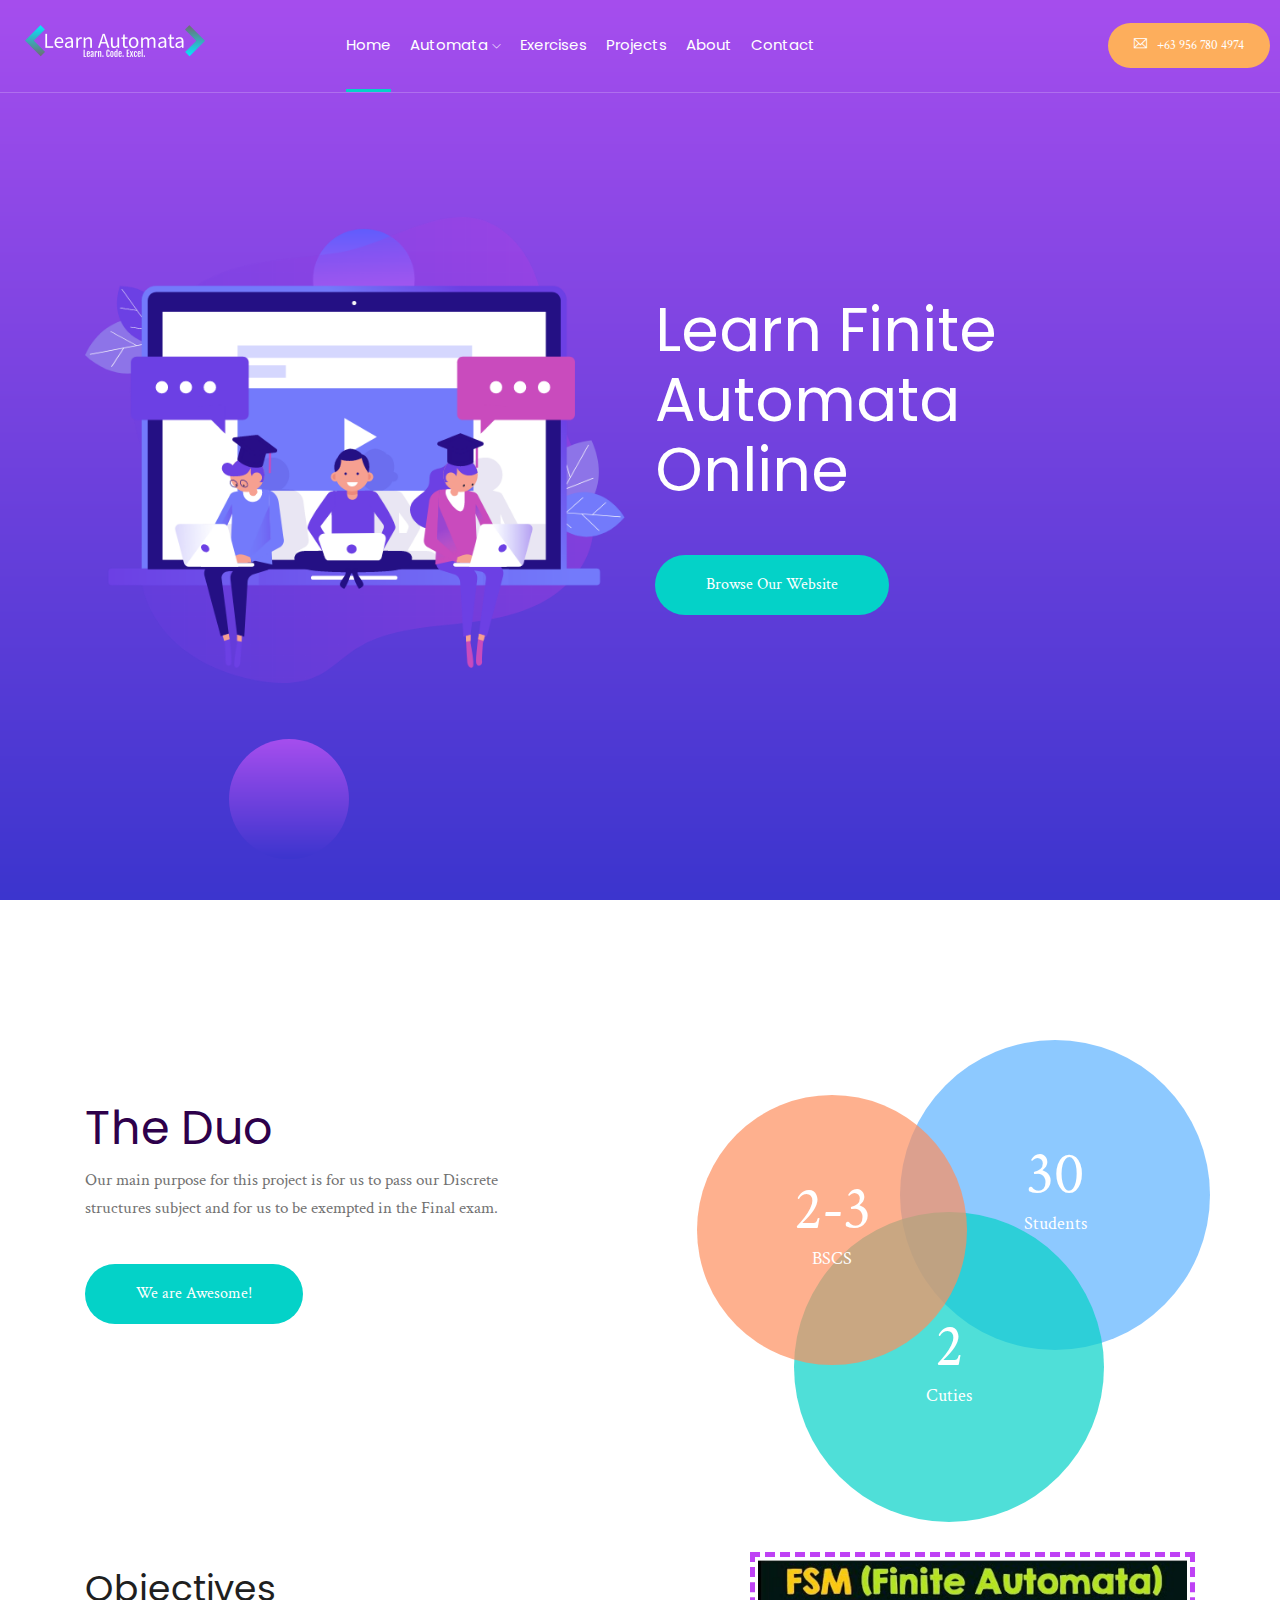
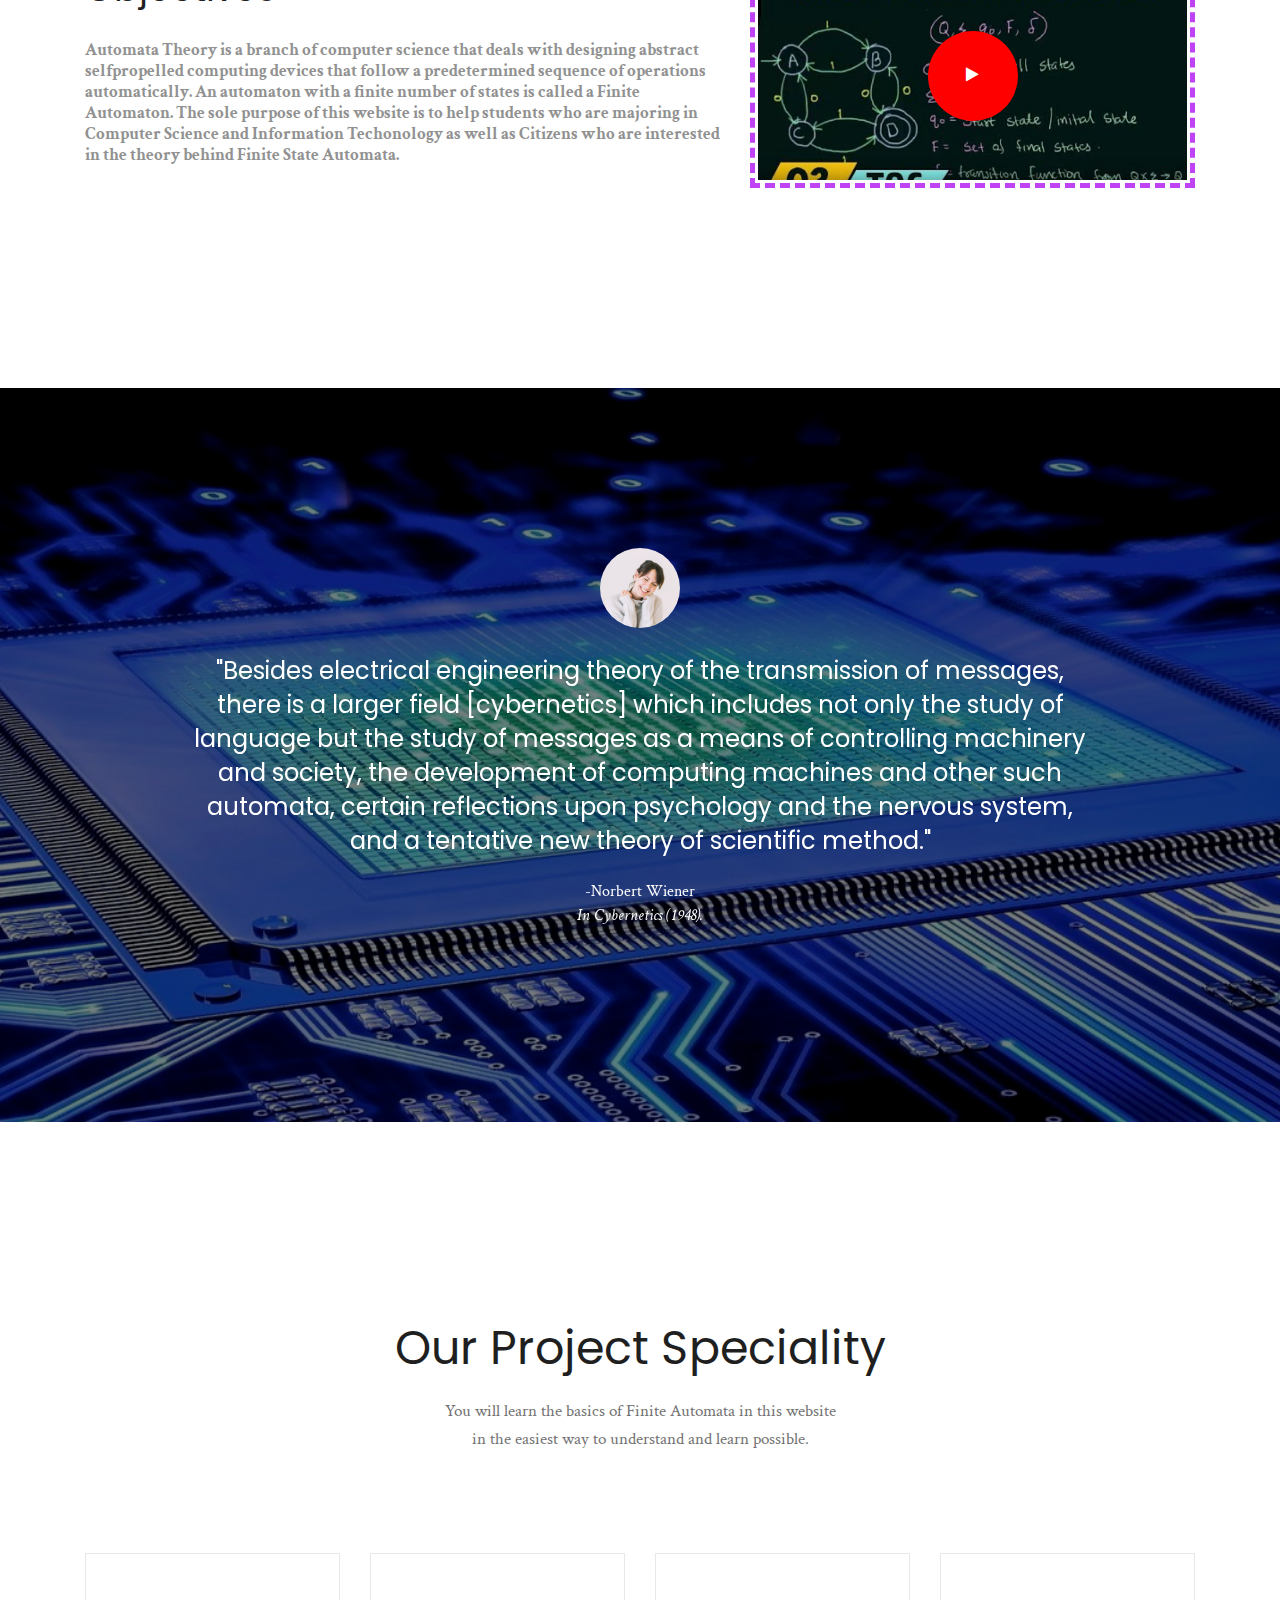
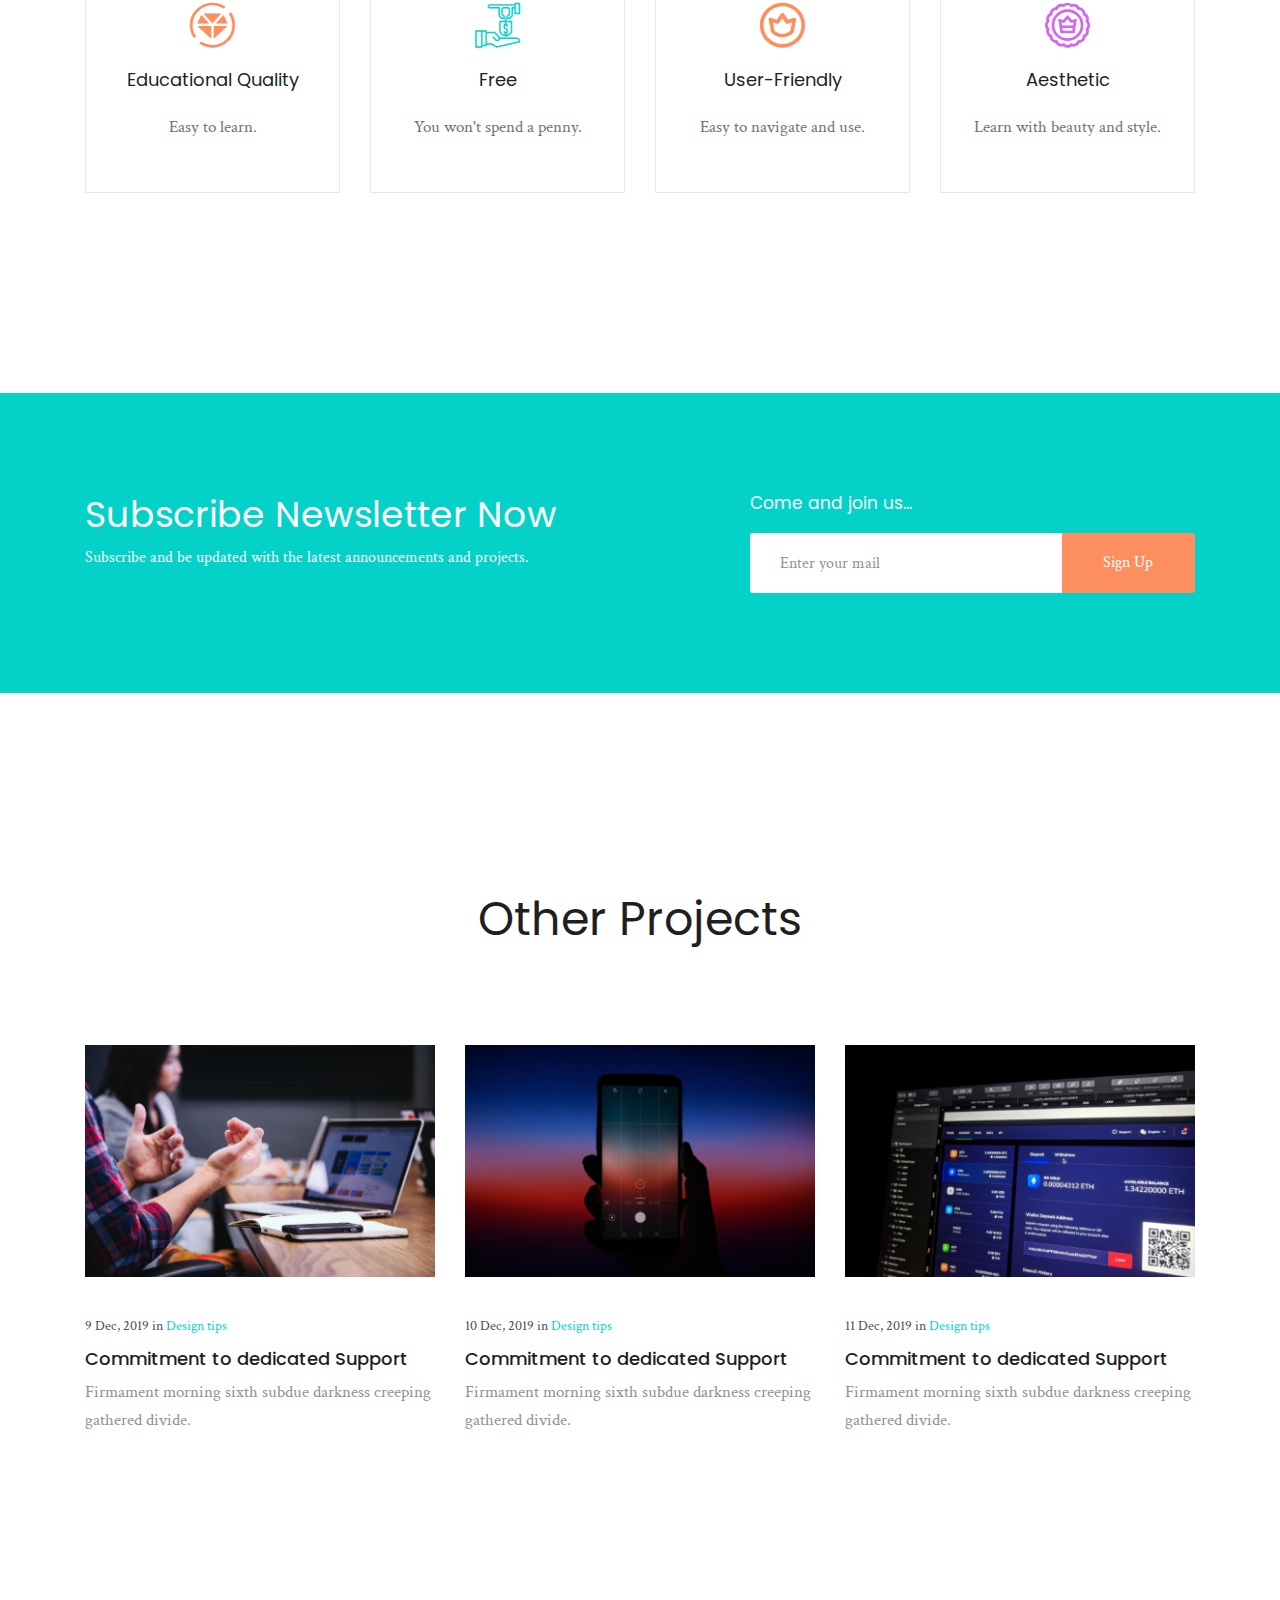
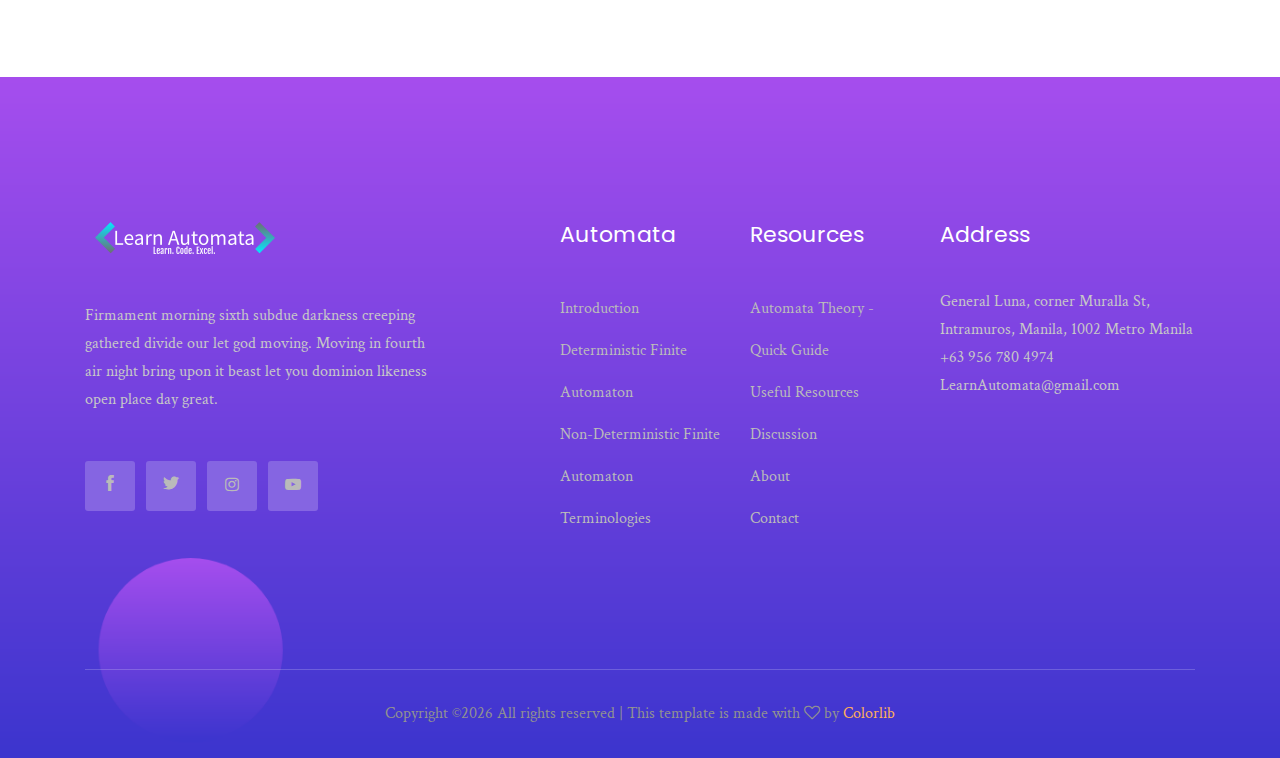
==== index.html @ 16df623a "UPDA" ====
<!doctype html>
<html class="no-js" lang="zxx">

<head>
    <meta charset="utf-8">
    <meta http-equiv="x-ua-compatible" content="ie=edge">
    <title>Learn Automata</title>
    <meta name="description" content="">
    <meta name="viewport" content="width=device-width, initial-scale=1">

    <!-- <link rel="manifest" href="site.webmanifest"> -->
    <link rel="shortcut icon" type="image/x-icon" href="img/favicon.png">
    <!-- Place favicon.ico in the root directory -->

    <!-- CSS here -->
    <link rel="stylesheet" href="css/bootstrap.min.css">
    <link rel="stylesheet" href="css/owl.carousel.min.css">
    <link rel="stylesheet" href="css/magnific-popup.css">
    <link rel="stylesheet" href="css/font-awesome.min.css">
    <link rel="stylesheet" href="css/themify-icons.css">
    <link rel="stylesheet" href="css/nice-select.css">
    <link rel="stylesheet" href="css/flaticon.css">
    <link rel="stylesheet" href="css/gijgo.css">
    <link rel="stylesheet" href="css/animate.css">
    <link rel="stylesheet" href="css/slicknav.css">
    <link rel="stylesheet" href="css/style.css">
    <!-- <link rel="stylesheet" href="css/responsive.css"> -->
</head>

<body>
    <!--[if lte IE 9]>
            <p class="browserupgrade">You are using an <strong>outdated</strong> browser. Please <a href="https://browsehappy.com/">upgrade your browser</a> to improve your experience and security.</p>
        <![endif]-->

    <!-- header-start -->
    <header>
        <div class="header-area ">
            <div id="sticky-header" class="main-header-area">
                <div class="container-fluid p-0">
                    <div class="row align-items-center no-gutters">
                        <div class="col-xl-2 col-lg-2">
                            <div class="logo-img">
                                <a href="index.html">
                                    <img src="img/logo.png" alt="">
                                </a>
                            </div>
                        </div>
                        <div class="col-xl-7 col-lg-7">
                            <div class="main-menu  d-none d-lg-block">
                                <nav>
                                    <ul id="navigation">
                                        <li><a class="active" href="index.html">home</a></li>
                                        <li><a href="#">Automata <i class="ti-angle-down"></i></a>
                                            <ul class="submenu">
                                                <li><a href="introduction.html">Introduction</a></li>
                                                <li><a href="deterministic.html">Deterministic Finite Automaton</a></li>
												<li><a href="non-deterministic.html">Non-Deterministic Finite Automaton</a></li>
												<li><a href="terminologies.html">Terminologies</a></li>
                                            </ul>
                                        </li>
					                       <li><a href="Courses.html">Exercises</a></li>
                                           <li><a href="blog.html">Projects</a></li>
					                       <li><a href="about.html">About</a></li>
                                        <li><a href="contact.html">Contact</a></li>
                                    </ul>
                                </nav>
                            </div>
                        </div>
                        <div class="col-xl-3 col-lg-3 d-none d-lg-block">
                            <div class="log_chat_area d-flex align-items-center">
                                <div class="live_chat_btn">
                                    <a class="boxed_btn_orange" href=""> <!-- insert link???--->
                                        <i class="ti-email"></i>
                                        <span>+63 956 780 4974</span>
                                    </a>
                                </div>
                            </div>
                        </div>
                        <div class="col-12">
                            <div class="mobile_menu d-  d-lg-none"></div>
                        </div>  
                    </div>
                </div>
            </div>
        </div>
    </header>
    <!-- header-end -->

    <!-- slider_area_start -->
    <div class="slider_area ">
        <div class="single_slider d-flex align-items-center justify-content-center slider_bg_1">
            <div class="container">
                <div class="row align-items-center justify-content-center">
                    <div class="col-xl-6 col-md-6">
                        <div class="illastrator_png">
                            <img src="img/banner/edu_ilastration.png" alt="">
                        </div>
                    </div>
                    <div class="col-xl-6 col-md-6">
                        <div class="slider_info">
                            <h3>Learn Finite Automata<br>Online</h3>
                            <a href="introduction.html" class="boxed_btn">Browse Our Website</a>
                        </div>
                    </div>
                </div>
            </div>
        </div>
    </div>
    <!-- slider_area_end -->

    <!-- about_area_start -->
    <div class="about_area">
        <div class="container">
            <div class="row">
                <div class="col-xl-5 col-lg-6">
                    <div class="single_about_info">
                        <h3>The Duo</h3>
                        <p>Our main purpose for this project is for us to pass our Discrete 
							structures subject and for us to be exempted in the Final exam.</p>
                        <a href="#" class="boxed_btn">We are Awesome!</a>
                    </div>
                </div>
                <div class="col-xl-6 offset-xl-1 col-lg-6">
                    <div class="about_tutorials">
                        <div class="courses">
                            <div class="inner_courses">
                                <div class="text_info">
                                    <span>2-3</span>
                                    <p> BSCS</p>
                                </div>
                            </div>
                        </div>
                        <div class="courses-blue">
                            <div class="inner_courses">
                                <div class="text_info">
                                    <span>30</span>
                                    <p>Students</p>
                                </div>

                            </div>
                        </div>
                        <div class="courses-sky">
                            <div class="inner_courses">
                                <div class="text_info">
                                    <span>2</span>
                                    <p>Cuties</p>
                                </div>

                            </div>
                        </div>
                    </div>
                </div>
            </div>
        </div>
    </div>
    <!-- about_area_end -->

    <div class="courses_details_info">
        <div class="container">
            <div class="row">
                <div class="col-xl-7 col-lg-7">
                    <div class="single_courses">
                        <h3 style="margin-top: -20%">Objectives</h3>
                        <p>Automata Theory is a branch of computer science that deals with designing abstract selfpropelled computing devices that follow a predetermined sequence of operations automatically. An automaton with a finite number of states is called a Finite Automaton. The sole purpose of this website is to help students who are majoring in Computer Science and Information Techonology as well as Citizens who are interested in the theory behind Finite State Automata. </p>
                    </div>
                   
                </div>
                <div class="col-xl-5 col-lg-5">
			<br><br><br><br><br><br><br><br><br><br><br><br><br><br><br><br><br>
                    <div class="courses_sidebar">
                        <div class="video_thumb">
                            <img src="img/latest_blog/web1.PNG" alt="">
                            <a class="popup-video" href="https://www.youtube.com/watch?v=Qa6csfkK7_I">
                                <i class="fa fa-play"></i>
                            </a>
                        </div>
                    </div>
                </div>
            </div>
        </div>
    </div>


    <!-- testimonial_area_start -->
    <div class="testimonial_area testimonial_bg_1 overlay">
        <div class="testmonial_active owl-carousel">
            <div class="single_testmoial">
                <div class="container">
                    <div class="row">
                        <div class="col-xl-12">
                            <div class="testmonial_text text-center">
                                <div class="author_img">
                                    <img src="img/testmonial/author_img.png" alt="">
                                </div>
                                <p>
                                    "Besides electrical engineering theory of the transmission of messages,<br>
                                     there is a larger field [cybernetics] which includes not only the study of<br>
                                     language but the study of messages as a means of controlling machinery<br>
                                     and society, the development of computing machines and other such<br>
                                     automata, certain reflections upon psychology and the nervous system,<br>
                                     and a tentative new theory of scientific method."
                                </p>
                                <span> -Norbert Wiener<br>
                                    <i>In Cybernetics (1948).</i></span>
                            </div>
                        </div>
                    </div>
                </div>
            </div>
            <div class="single_testmoial">
                <div class="container">
                    <div class="row">
                        <div class="col-xl-12">
                            <div class="testmonial_text text-center">
                                <div class="author_img">
                                    <img src="img/testmonial/author_img.png" alt="">
                                </div>
                                <p>
                                    "Charles Babbage proposed to make an automaton chess-player which <br>
                                    should register mechanically the number of games lost and gained in<br>
                                     consequence of every sort of move. Thus, the longer the automaton<br>
                                    went on playing game, the more experienced it would become by the<br>
                                    accumulation of experimental results. Such a machine precisely<br>
                                    represents the acquirement of experience by our nervous organization."
                                </p>
                                <span> -William Stanley Jevons<br>
                                     <i>In ‘Experimental Legislation’, Popular Science (Apr 1880)</i></span>
                            </div>
                        </div>
                    </div>
                </div>
            </div>
			<div class="single_testmoial">
                <div class="container">
                    <div class="row">
                        <div class="col-xl-12">
                            <div class="testmonial_text text-center">
                                <div class="author_img">
                                    <img src="img/testmonial/author_img.png" alt="">
                                </div>
                                <p>
                                    In any conceivable method ever invented by man, an automaton which <br>
                                    produces an object by copying a pattern, will go first from the <br>
                                    pattern to a description to the object. It first abstracts what<br>
                                     the thing is like, and then carries it out. It’s therefore simpler <br>
                                     not to extract from a real object its definition, but to start <br>
                                     from the definition.
                                </p>
                                <span> -John von Neumann<br>
                                    <i>From lecture series on self-replicating machines at the University of Illinois, Lecture 5 (Dec 1949)</i></span>
                            </div>
                        </div>
                    </div>
                </div>
            </div>
			<div class="single_testmoial">
                <div class="container">
                    <div class="row">
                        <div class="col-xl-12">
                            <div class="testmonial_text text-center">
                                <div class="author_img">
                                    <img src="img/testmonial/author_img.png" alt="">
                                </div>
                                <p>
                                    "Ninety-nine [students] out of a hundred are automata, careful to walk<br>
                                     in prescribed paths, careful to follow the prescribed custom. This is <br>
                                     not an accident but the result of substantial education, which, <br>
                                     scientifically defined, is the subsumption of the individual."
                                </p>
                                <span> -William T Harris<br>
                                    <i>As quoted in various 21st century books, each time cited only as from the The Philosophy of Education (1906)</i></span>
                            </div>
                        </div>
                    </div>
                </div>
            </div>
			<div class="single_testmoial">
                <div class="container">
                    <div class="row">
                        <div class="col-xl-12">
                            <div class="testmonial_text text-center">
                                <div class="author_img">
                                    <img src="img/testmonial/author_img.png" alt="">
                                </div>
                                <p>
                                    "The primary aim, object, and purpose of consciousness is control. <br>
                                    Consciousness in a mere automaton is a useless and unnecessary epiphenomenon."
                                </p>
                                <span> -Conwy Lloyd Morgan<br>
                                    <i>An Introduction to Comparative Psychology (1894)</i></span>
                            </div>
                        </div>
                    </div>
                </div>
            </div>
			<div class="single_testmoial">
                <div class="container">
                    <div class="row">
                        <div class="col-xl-12">
                            <div class="testmonial_text text-center">
                                <div class="author_img">
                                    <img src="img/testmonial/author_img.png" alt="">
                                </div>
                                <p>
                                    "We see, then, that the disappearance of the conscious personality,<br>
                                    the predominance of the unconscious personality, the turning by means<br>
                                    of suggestion and contagion of feelings and ideas in an identical direction, <br>
                                    the tendency to immediately transform the suggested ideas into acts; these, <br>
                                    we see, are the principal characteristics of the individual forming part of <br>
                                    a crowd. He is no longer himself, but has become an automaton who has ceased <br>
                                    to be guided by his will."
                                </p>
                                <span> -Gustave Le Bon<br>
                                    <i>From Psychologie des Foules (1895), 20. English text in The Crowd: A Study of the Popular Mind (1897)</i></span>
                            </div>
                        </div>
                    </div>
                </div>
            </div>
        </div>
    </div>
    <!-- testimonial_area_end -->

    <!-- our_courses_start -->
    <div class="our_courses">
        <div class="container">
            <div class="row">
                <div class="col-xl-12">
                    <div class="section_title text-center mb-100">
                        <h3>Our Project Speciality</h3>
                        <p>You will learn the basics of Finite Automata in this website <br>
                            in the easiest way to understand and learn possible.
                        </p>
                    </div>
                </div>
            </div>
            <div class="row">
                <div class="col-xl-3 col-md-6 col-lg-6">
                    <div class="single_course text-center">
                        <div class="icon">
                            <i class="flaticon-art-and-design"></i>
                        </div>
                        <h3>Educational Quality</h3>
                        <p>
                            Easy to learn.
                        </p>
                    </div>
                </div>
                <div class="col-xl-3 col-md-6 col-lg-6">
                    <div class="single_course text-center">
                        <div class="icon blue">
                            <i class="flaticon-business-and-finance"></i>
                        </div>
                        <h3>Free</h3>
                        <p>
                            You won't spend a penny.
                        </p>
                    </div>
                </div>
                <div class="col-xl-3 col-md-6 col-lg-6">
                    <div class="single_course text-center">
                        <div class="icon">
                            <i class="flaticon-premium"></i>
                        </div>
                        <h3>User-Friendly</h3>
                        <p>
                            Easy to navigate and use.
                        </p>
                    </div>
                </div>
                <div class="col-xl-3 col-md-6 col-lg-6">
                    <div class="single_course text-center">
                        <div class="icon gradient">
                            <i class="flaticon-crown"></i>
                        </div>
                        <h3>Aesthetic</h3>
                        <p>
                            Learn with beauty and style.
                        </p>
                    </div>
                </div>
            </div>
        </div>
    </div>
    <!-- our_courses_end -->

    <!-- subscribe_newsletter_Start -->
    <div class="subscribe_newsletter">
        <div class="container">
            <div class="row">
                <div class="col-xl-6 col-lg-6">
                    <div class="newsletter_text">
                        <h3>Subscribe Newsletter Now</h3>
                        <p>Subscribe and be updated with the latest announcements and projects.</p>
                    </div>
                </div>
                <div class="col-xl-5 offset-xl-1 col-lg-6">
                    <div class="newsletter_form">
                        <h4>Come and join us...</h4>
                        <form action="#" class="newsletter_form">
                            <input type="text" placeholder="Enter your mail">
                            <button type="submit">Sign Up</button>
                        </form>
                    </div>
                </div>
            </div>
        </div>
    </div>
    <!-- subscribe_newsletter_end -->

    <!-- our_latest_blog_start -->
    <div class="our_latest_blog">
        <div class="container">
            <div class="row">
                <div class="col-xl-12">
                    <div class="section_title text-center mb-100">
                        <h3>Other Projects</h3>
                    </div>
                </div>
            </div>
            <div class="row">
                <div class="col-xl-4 col-md-4">
                    <div class="single_latest_blog">
                        <div class="thumb">
                            <img src="img/latest_blog/1.png" alt="">
                        </div>
                        <div class="content_blog">
                            <div class="date">
                                <p>9 Dec, 2019 in <a href="#">Design tips</a></p>
                            </div>
                            <div class="blog_meta">
                                <h3><a href="#">Commitment to dedicated Support</a></h3>
                            </div>
                            <p class="blog_text">
                                Firmament morning sixth subdue darkness creeping gathered divide.
                            </p>
                        </div>
                    </div>
                </div>
                <div class="col-xl-4 col-md-4">
                    <div class="single_latest_blog">
                        <div class="thumb">
                            <img src="img/latest_blog/2.png" alt="">
                        </div>
                        <div class="content_blog">
                            <div class="date">
                                <p>10 Dec, 2019 in <a href="#">Design tips</a></p>
                            </div>
                            <div class="blog_meta">
                                <h3><a href="#">Commitment to dedicated Support</a></h3>
                            </div>
                            <p class="blog_text">
                                Firmament morning sixth subdue darkness creeping gathered divide.
                            </p>
                        </div>
                    </div>
                </div>
                <div class="col-xl-4 col-md-4">
                    <div class="single_latest_blog">
                        <div class="thumb">
                            <img src="img/latest_blog/3.png" alt="">
                        </div>
                        <div class="content_blog">
                            <div class="date">
                                <p>11 Dec, 2019 in <a href="#">Design tips</a></p>
                            </div>
                            <div class="blog_meta">
                                <h3><a href="#">Commitment to dedicated Support</a></h3>
                            </div>
                            <p class="blog_text">
                                Firmament morning sixth subdue darkness creeping gathered divide.
                            </p>
                        </div>
                    </div>
                </div>
            </div>
        </div>
    </div>
    <!-- our_latest_blog_end -->


    <!-- footer -->
    <footer class="footer footer_bg_1">
        <div class="footer_top">
            <div class="container">
                <div class="row">
                    <div class="col-xl-4 col-md-6 col-lg-4">
                        <div class="footer_widget">
                            <div class="footer_logo">
                                <a href="#">
                                    <img src="img/logo.png" alt="">
                                </a>
                            </div>
                            <p>
                                Firmament morning sixth subdue darkness creeping gathered divide our let god moving.
                                Moving in fourth air night bring upon it beast let you dominion likeness open place day
                                great.
                            </p>
                            <div class="socail_links">
                                <ul>
                                    <li>
                                        <a href="#">
                                            <i class="ti-facebook"></i>
                                        </a>
                                    </li>
                                    <li>
                                        <a href="#">
                                            <i class="ti-twitter-alt"></i>
                                        </a>
                                    </li>
                                    <li>
                                        <a href="#">
                                            <i class="fa fa-instagram"></i>
                                        </a>
                                    </li>
                                    <li>
                                        <a href="#">
                                            <i class="fa fa-youtube-play"></i>
                                        </a>
                                    </li>
                                </ul>
                            </div>

                        </div>
                    </div>
                    <div class="col-xl-2 offset-xl-1 col-md-6 col-lg-3">
                        <div class="footer_widget">
                            <h3 class="footer_title">
                                Automata
                            </h3>
                            <ul>
                                <li><a href="#">Introduction</a></li>
                                <li><a href="#">Deterministic Finite Automaton</a></li>
                                <li><a href="#">Non-Deterministic Finite Automaton</a></li>
								<li><a href="#">Terminologies</a></li>
                            </ul>

                        </div>
                    </div>
                    <div class="col-xl-2 col-md-6 col-lg-2">
                        <div class="footer_widget">
                            <h3 class="footer_title">
                                Resources
                            </h3>
                            <ul>
                                <li><a href="#">Automata Theory - Quick Guide</a></li>
                                <li><a href="#">Useful Resources</a></li>
                                <li><a href="#">Discussion</a></li>
                                <li><a href="#"> About</a></li>
                                <li><a href="#"> Contact</a></li>
                            </ul>
                        </div>
                    </div>
                    <div class="col-xl-3 col-md-6 col-lg-3">
                        <div class="footer_widget">
                            <h3 class="footer_title">
                                Address
                            </h3>
                            <p>
                                General Luna, corner Muralla St, <br>
								Intramuros, Manila, 1002 Metro Manila <br>
                                +63 956 780 4974 <br>
                                LearnAutomata@gmail.com
                            </p>
                        </div>
                    </div>
                </div>
            </div>
        </div>
        <div class="copy-right_text">
            <div class="container">
                <div class="footer_border"></div>
                <div class="row">
                    <div class="col-xl-12">
                        <p class="copy_right text-center">
                            <!-- Link back to Colorlib can't be removed. Template is licensed under CC BY 3.0. -->
Copyright &copy;<script>document.write(new Date().getFullYear());</script> All rights reserved | This template is made with <i class="fa fa-heart-o" aria-hidden="true"></i> by <a href="https://colorlib.com" target="_blank">Colorlib</a>
<!-- Link back to Colorlib can't be removed. Template is licensed under CC BY 3.0. -->
                        </p>
                    </div>
                </div>
            </div>
        </div>
    </footer>
    <!-- footer -->


    <!-- form itself end-->
    <form id="test-form" class="white-popup-block mfp-hide">
        <div class="popup_box ">
            <div class="popup_inner">
                <div class="logo text-center">
                    <a href="#">
                        <img src="img/form-logo.png" alt="">
                    </a>
                </div>
                <h3>Sign in</h3>
                <form action="#">
                    <div class="row">
                        <div class="col-xl-12 col-md-12">
                            <input type="email" placeholder="Enter email">
                        </div>
                        <div class="col-xl-12 col-md-12">
                            <input type="password" placeholder="Password">
                        </div>
                        <div class="col-xl-12">
                            <button type="submit" class="boxed_btn_orange">Sign in</button>
                        </div>
                    </div>
                </form>
                <p class="doen_have_acc">Don’t have an account? <a class="dont-hav-acc" href="#test-form2">Sign Up</a>
                </p>
            </div>
        </div>
    </form>
    <!-- form itself end -->

    <!-- form itself end-->
    <form id="test-form2" class="white-popup-block mfp-hide">
        <div class="popup_box ">
            <div class="popup_inner">
                <div class="logo text-center">
                    <a href="#">
                        <img src="img/form-logo.png" alt="">
                    </a>
                </div>
                <h3>Resistration</h3>
                <form action="#">
                    <div class="row">
                        <div class="col-xl-12 col-md-12">
                            <input type="email" placeholder="Enter email">
                        </div>
                        <div class="col-xl-12 col-md-12">
                            <input type="password" placeholder="Password">
                        </div>
                        <div class="col-xl-12 col-md-12">
                            <input type="Password" placeholder="Confirm password">
                        </div>
                        <div class="col-xl-12">
                            <button type="submit" class="boxed_btn_orange">Sign Up</button>
                        </div>
                    </div>
                </form>
            </div>
        </div>
    </form>
    <!-- form itself end -->


    <!-- JS here -->
    <script src="js/vendor/modernizr-3.5.0.min.js"></script>
    <script src="js/vendor/jquery-1.12.4.min.js"></script>
    <script src="js/popper.min.js"></script>
    <script src="js/bootstrap.min.js"></script>
    <script src="js/owl.carousel.min.js"></script>
    <script src="js/isotope.pkgd.min.js"></script>
    <script src="js/ajax-form.js"></script>
    <script src="js/waypoints.min.js"></script>
    <script src="js/jquery.counterup.min.js"></script>
    <script src="js/imagesloaded.pkgd.min.js"></script>
    <script src="js/scrollIt.js"></script>
    <script src="js/jquery.scrollUp.min.js"></script>
    <script src="js/wow.min.js"></script>
    <script src="js/nice-select.min.js"></script>
    <script src="js/jquery.slicknav.min.js"></script>
    <script src="js/jquery.magnific-popup.min.js"></script>
    <script src="js/plugins.js"></script>
    <script src="js/gijgo.min.js"></script>

    <!--contact js-->
    <script src="js/contact.js"></script>
    <script src="js/jquery.ajaxchimp.min.js"></script>
    <script src="js/jquery.form.js"></script>
    <script src="js/jquery.validate.min.js"></script>
    <script src="js/mail-script.js"></script>

    <script src="js/main.js"></script>
</body>

</html>
---- css/themify-icons.css ----
@font-face {
	font-family: 'themify';
	src:url('../fonts/themify.eot?-fvbane');
	src:url('../fonts/themify.eot?#iefix-fvbane') format('embedded-opentype'),
		url('../fonts/themify.woff?-fvbane') format('woff'),
		url('../fonts/themify.ttf?-fvbane') format('truetype'),
		url('../fonts/themify.svg?-fvbane#themify') format('svg');
	font-weight: normal;
	font-style: normal;
}

[class^="ti-"], [class*=" ti-"] {
	font-family: 'themify';
	/* speak: none; */
	font-style: normal;
	font-weight: normal;
	font-variant: normal;
	text-transform: none;
	line-height: 1;

	/* Better Font Rendering =========== */
	-webkit-font-smoothing: antialiased;
	-moz-osx-font-smoothing: grayscale;
}

.ti-wand:before {
	content: "\e600";
}
.ti-volume:before {
	content: "\e601";
}
.ti-user:before {
	content: "\e602";
}
.ti-unlock:before {
	content: "\e603";
}
.ti-unlink:before {
	content: "\e604";
}
.ti-trash:before {
	content: "\e605";
}
.ti-thought:before {
	content: "\e606";
}
.ti-target:before {
	content: "\e607";
}
.ti-tag:before {
	content: "\e608";
}
.ti-tablet:before {
	content: "\e609";
}
.ti-star:before {
	content: "\e60a";
}
.ti-spray:before {
	content: "\e60b";
}
.ti-signal:before {
	content: "\e60c";
}
.ti-shopping-cart:before {
	content: "\e60d";
}
.ti-shopping-cart-full:before {
	content: "\e60e";
}
.ti-settings:before {
	content: "\e60f";
}
.ti-search:before {
	content: "\e610";
}
.ti-zoom-in:before {
	content: "\e611";
}
.ti-zoom-out:before {
	content: "\e612";
}
.ti-cut:before {
	content: "\e613";
}
.ti-ruler:before {
	content: "\e614";
}
.ti-ruler-pencil:before {
	content: "\e615";
}
.ti-ruler-alt:before {
	content: "\e616";
}
.ti-bookmark:before {
	content: "\e617";
}
.ti-bookmark-alt:before {
	content: "\e618";
}
.ti-reload:before {
	content: "\e619";
}
.ti-plus:before {
	content: "\e61a";
}
.ti-pin:before {
	content: "\e61b";
}
.ti-pencil:before {
	content: "\e61c";
}
.ti-pencil-alt:before {
	content: "\e61d";
}
.ti-paint-roller:before {
	content: "\e61e";
}
.ti-paint-bucket:before {
	content: "\e61f";
}
.ti-na:before {
	content: "\e620";
}
.ti-mobile:before {
	content: "\e621";
}
.ti-minus:before {
	content: "\e622";
}
.ti-medall:before {
	content: "\e623";
}
.ti-medall-alt:before {
	content: "\e624";
}
.ti-marker:before {
	content: "\e625";
}
.ti-marker-alt:before {
	content: "\e626";
}
.ti-arrow-up:before {
	content: "\e627";
}
.ti-arrow-right:before {
	content: "\e628";
}
.ti-arrow-left:before {
	content: "\e629";
}
.ti-arrow-down:before {
	content: "\e62a";
}
.ti-lock:before {
	content: "\e62b";
}
.ti-location-arrow:before {
	content: "\e62c";
}
.ti-link:before {
	content: "\e62d";
}
.ti-layout:before {
	content: "\e62e";
}
.ti-layers:before {
	content: "\e62f";
}
.ti-layers-alt:before {
	content: "\e630";
}
.ti-key:before {
	content: "\e631";
}
.ti-import:before {
	content: "\e632";
}
.ti-image:before {
	content: "\e633";
}
.ti-heart:before {
	content: "\e634";
}
.ti-heart-broken:before {
	content: "\e635";
}
.ti-hand-stop:before {
	content: "\e636";
}
.ti-hand-open:before {
	content: "\e637";
}
.ti-hand-drag:before {
	content: "\e638";
}
.ti-folder:before {
	content: "\e639";
}
.ti-flag:before {
	content: "\e63a";
}
.ti-flag-alt:before {
	content: "\e63b";
}
.ti-flag-alt-2:before {
	content: "\e63c";
}
.ti-eye:before {
	content: "\e63d";
}
.ti-export:before {
	content: "\e63e";
}
.ti-exchange-vertical:before {
	content: "\e63f";
}
.ti-desktop:before {
	content: "\e640";
}
.ti-cup:before {
	content: "\e641";
}
.ti-crown:before {
	content: "\e642";
}
.ti-comments:before {
	content: "\e643";
}
.ti-comment:before {
	content: "\e644";
}
.ti-comment-alt:before {
	content: "\e645";
}
.ti-close:before {
	content: "\e646";
}
.ti-clip:before {
	content: "\e647";
}
.ti-angle-up:before {
	content: "\e648";
}
.ti-angle-right:before {
	content: "\e649";
}
.ti-angle-left:before {
	content: "\e64a";
}
.ti-angle-down:before {
	content: "\e64b";
}
.ti-check:before {
	content: "\e64c";
}
.ti-check-box:before {
	content: "\e64d";
}
.ti-camera:before {
	content: "\e64e";
}
.ti-announcement:before {
	content: "\e64f";
}
.ti-brush:before {
	content: "\e650";
}
.ti-briefcase:before {
	content: "\e651";
}
.ti-bolt:before {
	content: "\e652";
}
.ti-bolt-alt:before {
	content: "\e653";
}
.ti-blackboard:before {
	content: "\e654";
}
.ti-bag:before {
	content: "\e655";
}
.ti-move:before {
	content: "\e656";
}
.ti-arrows-vertical:before {
	content: "\e657";
}
.ti-arrows-horizontal:before {
	content: "\e658";
}
.ti-fullscreen:before {
	content: "\e659";
}
.ti-arrow-top-right:before {
	content: "\e65a";
}
.ti-arrow-top-left:before {
	content: "\e65b";
}
.ti-arrow-circle-up:before {
	content: "\e65c";
}
.ti-arrow-circle-right:before {
	content: "\e65d";
}
.ti-arrow-circle-left:before {
	content: "\e65e";
}
.ti-arrow-circle-down:before {
	content: "\e65f";
}
.ti-angle-double-up:before {
	content: "\e660";
}
.ti-angle-double-right:before {
	content: "\e661";
}
.ti-angle-double-left:before {
	content: "\e662";
}
.ti-angle-double-down:before {
	content: "\e663";
}
.ti-zip:before {
	content: "\e664";
}
.ti-world:before {
	content: "\e665";
}
.ti-wheelchair:before {
	content: "\e666";
}
.ti-view-list:before {
	content: "\e667";
}
.ti-view-list-alt:before {
	content: "\e668";
}
.ti-view-grid:before {
	content: "\e669";
}
.ti-uppercase:before {
	content: "\e66a";
}
.ti-upload:before {
	content: "\e66b";
}
.ti-underline:before {
	content: "\e66c";
}
.ti-truck:before {
	content: "\e66d";
}
.ti-timer:before {
	content: "\e66e";
}
.ti-ticket:before {
	content: "\e66f";
}
.ti-thumb-up:before {
	content: "\e670";
}
.ti-thumb-down:before {
	content: "\e671";
}
.ti-text:before {
	content: "\e672";
}
.ti-stats-up:before {
	content: "\e673";
}
.ti-stats-down:before {
	content: "\e674";
}
.ti-split-v:before {
	content: "\e675";
}
.ti-split-h:before {
	content: "\e676";
}
.ti-smallcap:before {
	content: "\e677";
}
.ti-shine:before {
	content: "\e678";
}
.ti-shift-right:before {
	content: "\e679";
}
.ti-shift-left:before {
	content: "\e67a";
}
.ti-shield:before {
	content: "\e67b";
}
.ti-notepad:before {
	content: "\e67c";
}
.ti-server:before {
	content: "\e67d";
}
.ti-quote-right:before {
	content: "\e67e";
}
.ti-quote-left:before {
	content: "\e67f";
}
.ti-pulse:before {
	content: "\e680";
}
.ti-printer:before {
	content: "\e681";
}
.ti-power-off:before {
	content: "\e682";
}
.ti-plug:before {
	content: "\e683";
}
.ti-pie-chart:before {
	content: "\e684";
}
.ti-paragraph:before {
	content: "\e685";
}
.ti-panel:before {
	content: "\e686";
}
.ti-package:before {
	content: "\e687";
}
.ti-music:before {
	content: "\e688";
}
.ti-music-alt:before {
	content: "\e689";
}
.ti-mouse:before {
	content: "\e68a";
}
.ti-mouse-alt:before {
	content: "\e68b";
}
.ti-money:before {
	content: "\e68c";
}
.ti-microphone:before {
	content: "\e68d";
}
.ti-menu:before {
	content: "\e68e";
}
.ti-menu-alt:before {
	content: "\e68f";
}
.ti-map:before {
	content: "\e690";
}
.ti-map-alt:before {
	content: "\e691";
}
.ti-loop:before {
	content: "\e692";
}
.ti-location-pin:before {
	content: "\e693";
}
.ti-list:before {
	content: "\e694";
}
.ti-light-bulb:before {
	content: "\e695";
}
.ti-Italic:before {
	content: "\e696";
}
.ti-info:before {
	content: "\e697";
}
.ti-infinite:before {
	content: "\e698";
}
.ti-id-badge:before {
	content: "\e699";
}
.ti-hummer:before {
	content: "\e69a";
}
.ti-home:before {
	content: "\e69b";
}
.ti-help:before {
	content: "\e69c";
}
.ti-headphone:before {
	content: "\e69d";
}
.ti-harddrives:before {
	content: "\e69e";
}
.ti-harddrive:before {
	content: "\e69f";
}
.ti-gift:before {
	content: "\e6a0";
}
.ti-game:before {
	content: "\e6a1";
}
.ti-filter:before {
	content: "\e6a2";
}
.ti-files:before {
	content: "\e6a3";
}
.ti-file:before {
	content: "\e6a4";
}
.ti-eraser:before {
	content: "\e6a5";
}
.ti-envelope:before {
	content: "\e6a6";
}
.ti-download:before {
	content: "\e6a7";
}
.ti-direction:before {
	content: "\e6a8";
}
.ti-direction-alt:before {
	content: "\e6a9";
}
.ti-dashboard:before {
	content: "\e6aa";
}
.ti-control-stop:before {
	content: "\e6ab";
}
.ti-control-shuffle:before {
	content: "\e6ac";
}
.ti-control-play:before {
	content: "\e6ad";
}
.ti-control-pause:before {
	content: "\e6ae";
}
.ti-control-forward:before {
	content: "\e6af";
}
.ti-control-backward:before {
	content: "\e6b0";
}
.ti-cloud:before {
	content: "\e6b1";
}
.ti-cloud-up:before {
	content: "\e6b2";
}
.ti-cloud-down:before {
	content: "\e6b3";
}
.ti-clipboard:before {
	content: "\e6b4";
}
.ti-car:before {
	content: "\e6b5";
}
.ti-calendar:before {
	content: "\e6b6";
}
.ti-book:before {
	content: "\e6b7";
}
.ti-bell:before {
	content: "\e6b8";
}
.ti-basketball:before {
	content: "\e6b9";
}
.ti-bar-chart:before {
	content: "\e6ba";
}
.ti-bar-chart-alt:before {
	content: "\e6bb";
}
.ti-back-right:before {
	content: "\e6bc";
}
.ti-back-left:before {
	content: "\e6bd";
}
.ti-arrows-corner:before {
	content: "\e6be";
}
.ti-archive:before {
	content: "\e6bf";
}
.ti-anchor:before {
	content: "\e6c0";
}
.ti-align-right:before {
	content: "\e6c1";
}
.ti-align-left:before {
	content: "\e6c2";
}
.ti-align-justify:before {
	content: "\e6c3";
}
.ti-align-center:before {
	content: "\e6c4";
}
.ti-alert:before {
	content: "\e6c5";
}
.ti-alarm-clock:before {
	content: "\e6c6";
}
.ti-agenda:before {
	content: "\e6c7";
}
.ti-write:before {
	content: "\e6c8";
}
.ti-window:before {
	content: "\e6c9";
}
.ti-widgetized:before {
	content: "\e6ca";
}
.ti-widget:before {
	content: "\e6cb";
}
.ti-widget-alt:before {
	content: "\e6cc";
}
.ti-wallet:before {
	content: "\e6cd";
}
.ti-video-clapper:before {
	content: "\e6ce";
}
.ti-video-camera:before {
	content: "\e6cf";
}
.ti-vector:before {
	content: "\e6d0";
}
.ti-themify-logo:before {
	content: "\e6d1";
}
.ti-themify-favicon:before {
	content: "\e6d2";
}
.ti-themify-favicon-alt:before {
	content: "\e6d3";
}
.ti-support:before {
	content: "\e6d4";
}
.ti-stamp:before {
	content: "\e6d5";
}
.ti-split-v-alt:before {
	content: "\e6d6";
}
.ti-slice:before {
	content: "\e6d7";
}
.ti-shortcode:before {
	content: "\e6d8";
}
.ti-shift-right-alt:before {
	content: "\e6d9";
}
.ti-shift-left-alt:before {
	content: "\e6da";
}
.ti-ruler-alt-2:before {
	content: "\e6db";
}
.ti-receipt:before {
	content: "\e6dc";
}
.ti-pin2:before {
	content: "\e6dd";
}
.ti-pin-alt:before {
	content: "\e6de";
}
.ti-pencil-alt2:before {
	content: "\e6df";
}
.ti-palette:before {
	content: "\e6e0";
}
.ti-more:before {
	content: "\e6e1";
}
.ti-more-alt:before {
	content: "\e6e2";
}
.ti-microphone-alt:before {
	content: "\e6e3";
}
.ti-magnet:before {
	content: "\e6e4";
}
.ti-line-double:before {
	content: "\e6e5";
}
.ti-line-dotted:before {
	content: "\e6e6";
}
.ti-line-dashed:before {
	content: "\e6e7";
}
.ti-layout-width-full:before {
	content: "\e6e8";
}
.ti-layout-width-default:before {
	content: "\e6e9";
}
.ti-layout-width-default-alt:before {
	content: "\e6ea";
}
.ti-layout-tab:before {
	content: "\e6eb";
}
.ti-layout-tab-window:before {
	content: "\e6ec";
}
.ti-layout-tab-v:before {
	content: "\e6ed";
}
.ti-layout-tab-min:before {
	content: "\e6ee";
}
.ti-layout-slider:before {
	content: "\e6ef";
}
.ti-layout-slider-alt:before {
	content: "\e6f0";
}
.ti-layout-sidebar-right:before {
	content: "\e6f1";
}
.ti-layout-sidebar-none:before {
	content: "\e6f2";
}
.ti-layout-sidebar-left:before {
	content: "\e6f3";
}
.ti-layout-placeholder:before {
	content: "\e6f4";
}
.ti-layout-menu:before {
	content: "\e6f5";
}
.ti-layout-menu-v:before {
	content: "\e6f6";
}
.ti-layout-menu-separated:before {
	content: "\e6f7";
}
.ti-layout-menu-full:before {
	content: "\e6f8";
}
.ti-layout-media-right-alt:before {
	content: "\e6f9";
}
.ti-layout-media-right:before {
	content: "\e6fa";
}
.ti-layout-media-overlay:before {
	content: "\e6fb";
}
.ti-layout-media-overlay-alt:before {
	content: "\e6fc";
}
.ti-layout-media-overlay-alt-2:before {
	content: "\e6fd";
}
.ti-layout-media-left-alt:before {
	content: "\e6fe";
}
.ti-layout-media-left:before {
	content: "\e6ff";
}
.ti-layout-media-center-alt:before {
	content: "\e700";
}
.ti-layout-media-center:before {
	content: "\e701";
}
.ti-layout-list-thumb:before {
	content: "\e702";
}
.ti-layout-list-thumb-alt:before {
	content: "\e703";
}
.ti-layout-list-post:before {
	content: "\e704";
}
.ti-layout-list-large-image:before {
	content: "\e705";
}
.ti-layout-line-solid:before {
	content: "\e706";
}
.ti-layout-grid4:before {
	content: "\e707";
}
.ti-layout-grid3:before {
	content: "\e708";
}
.ti-layout-grid2:before {
	content: "\e709";
}
.ti-layout-grid2-thumb:before {
	content: "\e70a";
}
.ti-layout-cta-right:before {
	content: "\e70b";
}
.ti-layout-cta-left:before {
	content: "\e70c";
}
.ti-layout-cta-center:before {
	content: "\e70d";
}
.ti-layout-cta-btn-right:before {
	content: "\e70e";
}
.ti-layout-cta-btn-left:before {
	content: "\e70f";
}
.ti-layout-column4:before {
	content: "\e710";
}
.ti-layout-column3:before {
	content: "\e711";
}
.ti-layout-column2:before {
	content: "\e712";
}
.ti-layout-accordion-separated:before {
	content: "\e713";
}
.ti-layout-accordion-merged:before {
	content: "\e714";
}
.ti-layout-accordion-list:before {
	content: "\e715";
}
.ti-ink-pen:before {
	content: "\e716";
}
.ti-info-alt:before {
	content: "\e717";
}
.ti-help-alt:before {
	content: "\e718";
}
.ti-headphone-alt:before {
	content: "\e719";
}
.ti-hand-point-up:before {
	content: "\e71a";
}
.ti-hand-point-right:before {
	content: "\e71b";
}
.ti-hand-point-left:before {
	content: "\e71c";
}
.ti-hand-point-down:before {
	content: "\e71d";
}
.ti-gallery:before {
	content: "\e71e";
}
.ti-face-smile:before {
	content: "\e71f";
}
.ti-face-sad:before {
	content: "\e720";
}
.ti-credit-card:before {
	content: "\e721";
}
.ti-control-skip-forward:before {
	content: "\e722";
}
.ti-control-skip-backward:before {
	content: "\e723";
}
.ti-control-record:before {
	content: "\e724";
}
.ti-control-eject:before {
	content: "\e725";
}
.ti-comments-smiley:before {
	content: "\e726";
}
.ti-brush-alt:before {
	content: "\e727";
}
.ti-youtube:before {
	content: "\e728";
}
.ti-vimeo:before {
	content: "\e729";
}
.ti-twitter:before {
	content: "\e72a";
}
.ti-time:before {
	content: "\e72b";
}
.ti-tumblr:before {
	content: "\e72c";
}
.ti-skype:before {
	content: "\e72d";
}
.ti-share:before {
	content: "\e72e";
}
.ti-share-alt:before {
	content: "\e72f";
}
.ti-rocket:before {
	content: "\e730";
}
.ti-pinterest:before {
	content: "\e731";
}
.ti-new-window:before {
	content: "\e732";
}
.ti-microsoft:before {
	content: "\e733";
}
.ti-list-ol:before {
	content: "\e734";
}
.ti-linkedin:before {
	content: "\e735";
}
.ti-layout-sidebar-2:before {
	content: "\e736";
}
.ti-layout-grid4-alt:before {
	content: "\e737";
}
.ti-layout-grid3-alt:before {
	content: "\e738";
}
.ti-layout-grid2-alt:before {
	content: "\e739";
}
.ti-layout-column4-alt:before {
	content: "\e73a";
}
.ti-layout-column3-alt:before {
	content: "\e73b";
}
.ti-layout-column2-alt:before {
	content: "\e73c";
}
.ti-instagram:before {
	content: "\e73d";
}
.ti-google:before {
	content: "\e73e";
}
.ti-github:before {
	content: "\e73f";
}
.ti-flickr:before {
	content: "\e740";
}
.ti-facebook:before {
	content: "\e741";
}
.ti-dropbox:before {
	content: "\e742";
}
.ti-dribbble:before {
	content: "\e743";
}
.ti-apple:before {
	content: "\e744";
}
.ti-android:before {
	content: "\e745";
}
.ti-save:before {
	content: "\e746";
}
.ti-save-alt:before {
	content: "\e747";
}
.ti-yahoo:before {
	content: "\e748";
}
.ti-wordpress:before {
	content: "\e749";
}
.ti-vimeo-alt:before {
	content: "\e74a";
}
.ti-twitter-alt:before {
	content: "\e74b";
}
.ti-tumblr-alt:before {
	content: "\e74c";
}
.ti-trello:before {
	content: "\e74d";
}
.ti-stack-overflow:before {
	content: "\e74e";
}
.ti-soundcloud:before {
	content: "\e74f";
}
.ti-sharethis:before {
	content: "\e750";
}
.ti-sharethis-alt:before {
	content: "\e751";
}
.ti-reddit:before {
	content: "\e752";
}
.ti-pinterest-alt:before {
	content: "\e753";
}
.ti-microsoft-alt:before {
	content: "\e754";
}
.ti-linux:before {
	content: "\e755";
}
.ti-jsfiddle:before {
	content: "\e756";
}
.ti-joomla:before {
	content: "\e757";
}
.ti-html5:before {
	content: "\e758";
}
.ti-flickr-alt:before {
	content: "\e759";
}
.ti-email:before {
	content: "\e75a";
}
.ti-drupal:before {
	content: "\e75b";
}
.ti-dropbox-alt:before {
	content: "\e75c";
}
.ti-css3:before {
	content: "\e75d";
}
.ti-rss:before {
	content: "\e75e";
}
.ti-rss-alt:before {
	content: "\e75f";
}
---- css/nice-select.css ----
.nice-select {
  -webkit-tap-highlight-color: transparent;
  background-color: #fff;
  border-radius: 5px;
  border: solid 1px #e8e8e8;
  box-sizing: border-box;
  clear: both;
  cursor: pointer;
  display: block;
  float: left;
  font-family: inherit;
  font-size: 14px;
  font-weight: normal;
  height: 42px;
  line-height: 40px;
  outline: none;
  padding-left: 18px;
  padding-right: 30px;
  position: relative;
  text-align: left !important;
  -webkit-transition: all 0.2s ease-in-out;
  transition: all 0.2s ease-in-out;
  -webkit-user-select: none;
     -moz-user-select: none;
      -ms-user-select: none;
          user-select: none;
  white-space: nowrap;
  width: auto; }
  .nice-select:hover {
    border-color: #dbdbdb; }
  .nice-select:active, .nice-select.open, .nice-select:focus {
    border-color: #999; }


  .nice-select.disabled {
    border-color: #ededed;
    color: #999;
    pointer-events: none; }
    .nice-select.disabled:after {
      border-color: #cccccc; }
  .nice-select.wide {
    width: 100%; }
    .nice-select.wide .list {
      left: 0 !important;
      right: 0 !important; }
  .nice-select.right {
    float: right; }
    .nice-select.right .list {
      left: auto;
      right: 0; }
  .nice-select.small {
    font-size: 12px;
    height: 36px;
    line-height: 34px; }
    .nice-select.small:after {
      height: 4px;
      width: 4px; }
    .nice-select.small .option {
      line-height: 34px;
      min-height: 34px; }
  .nice-select .list {
    background-color: #fff;
    border-radius: 5px;
    box-shadow: 0 0 0 1px rgba(68, 68, 68, 0.11);
    box-sizing: border-box;
    margin-top: 4px;
    opacity: 0;
    overflow: hidden;
    padding: 0;
    pointer-events: none;
    position: absolute;
    top: 100%;
    left: 0;
    -webkit-transform-origin: 50% 0;
        -ms-transform-origin: 50% 0;
            transform-origin: 50% 0;
    -webkit-transform: scale(0.75) translateY(-21px);
        -ms-transform: scale(0.75) translateY(-21px);
            transform: scale(0.75) translateY(-21px);
    -webkit-transition: all 0.2s cubic-bezier(0.5, 0, 0, 1.25), opacity 0.15s ease-out;
    transition: all 0.2s cubic-bezier(0.5, 0, 0, 1.25), opacity 0.15s ease-out;
    z-index: 9; }
    .nice-select .list:hover .option:not(:hover) {
      background-color: transparent !important; }
  .nice-select .option {
    cursor: pointer;
    font-weight: 400;
    line-height: 40px;
    list-style: none;
    min-height: 40px;
    outline: none;
    padding-left: 18px;
    padding-right: 29px;
    text-align: left;
    -webkit-transition: all 0.2s;
    transition: all 0.2s; }
    .nice-select .option:hover, .nice-select .option.focus, .nice-select .option.selected.focus {
      background-color: #f6f6f6; }
    .nice-select .option.selected {
      font-weight: bold; }
    .nice-select .option.disabled {
      background-color: transparent;
      color: #999;
      cursor: default; }

.no-csspointerevents .nice-select .list {
  display: none; }

.no-csspointerevents .nice-select.open .list {
  display: block; }





  /* ,,,,,,,,,,,,,,,, */


  .nice-select:after {
    content: "\e64b";
    display: block;
    height: 5px;
    margin-top: -5px;
    pointer-events: none;
    position: absolute;
    right: 30px;
    top: 8px;
    transition: all 0.15s ease-in-out;
    width: 5px;
    font-family: 'themify';
    color: #ddd; }

    .nice-select.open:after {
 }
    .nice-select.open .list {
      opacity: 1;
      pointer-events: auto;
      -webkit-transform: scale(1) translateY(0);
          -ms-transform: scale(1) translateY(0);
              transform: scale(1) translateY(0); }
---- css/flaticon.css ----
/*
  	Flaticon icon font: Flaticon
  	Creation date: 08/09/2019 09:07
  	*/

@font-face {
  font-family: "Flaticon";
  src: url("../fonts/Flaticon.eot");
  src: url("../fonts/Flaticon.eot?#iefix") format("embedded-opentype"),
       url("../fonts/Flaticon.woff2") format("woff2"),
       url("../fonts/Flaticon.woff") format("woff"),
       url("../fonts/Flaticon.ttf") format("truetype"),
       url("../fonts/Flaticon.svg#Flaticon") format("svg");
  font-weight: normal;
  font-style: normal;
}

@media screen and (-webkit-min-device-pixel-ratio:0) {
  @font-face {
    font-family: "Flaticon";
    src: url("../fonts/Flaticon.svg#Flaticon") format("svg");
  }
}

[class^="flaticon-"]:before, [class*=" flaticon-"]:before,
[class^="flaticon-"]:after, [class*=" flaticon-"]:after {   
  font-family: Flaticon;
font-style: normal;
}

.flaticon-user:before { content: "\f100"; }
.flaticon-question:before { content: "\f101"; }
.flaticon-clock:before { content: "\f102"; }
.flaticon-mark-as-favorite-star:before { content: "\f103"; }
.flaticon-premium:before { content: "\f104"; }
.flaticon-crown:before { content: "\f105"; }
.flaticon-business-and-finance:before { content: "\f106"; }
.flaticon-art-and-design:before { content: "\f107"; }
---- css/gijgo.css ----
.gj-button {
    background-color: #f5f5f5;
    border: 1px solid #ddd;
    color: #000;
    border-radius: 3px;
    padding: 6px 10px;
    cursor: pointer;
}

.gj-unselectable {
    -webkit-touch-callout: none;
    -webkit-user-select: none;
    -khtml-user-select: none;
    -moz-user-select: none;
    -ms-user-select: none;
    user-select: none;
}

.gj-row {
    display: -webkit-box;
    display: -ms-flexbox;
    display: flex;
    -ms-flex-wrap: wrap;
    flex-wrap: wrap;
}

.gj-margin-left-5 {
    margin-left: 5px;
}

.gj-margin-left-10 {
    margin-left: 10px;
}

.gj-width-full {
    width: 100%;
}

.gj-cursor-pointer {
    cursor: pointer;
}

.gj-text-align-center {
    text-align: center;
}

.gj-font-size-16 {
    font-size: 16px;
}

.gj-hidden {
    display: none;
}

/** Material Design */
.gj-button-md {
    background: 0 0;
    border: none;
    border-radius: 2px;
    color: rgba(0, 0, 0, 0.87);
    position: relative;
    height: 36px;
    margin: 0;
    min-width: 64px;
    padding: 0 16px;
    display: inline-block;
    font-family: "Roboto","Helvetica","Arial",sans-serif;
    font-size: 1rem;
    font-weight: 500;
    text-transform: uppercase;
    letter-spacing: 0;
    overflow: hidden;
    will-change: box-shadow;
    transition: box-shadow .2s cubic-bezier(.4,0,1,1),background-color .2s cubic-bezier(.4,0,.2,1),color .2s cubic-bezier(.4,0,.2,1);
    outline: none;
    cursor: pointer;
    text-decoration: none;
    text-align: center;
    line-height: 36px;
    vertical-align: middle;
    overflow: hidden;
    -webkit-user-select: none;
    -moz-user-select: none;
    -ms-user-select: none;
    user-select: none;
}

.gj-button-md:hover {
    background-color: rgba(158,158,158,.2);
}

.gj-button-md:disabled {
    color: rgba(0,0,0,.26);
    background: 0 0;
}

.gj-button-md .material-icons,
.gj-button-md .gj-icon {
    vertical-align: middle;
    /*font-size: 1.3rem;
    margin-right: 4px;*/
}

.gj-button-md.gj-button-md-icon {
    width: 24px;
    height: 31px;
    min-width: 24px;
    padding: 0px;
    display: table;
}

.gj-button-md.gj-button-md-icon .material-icons,
.gj-button-md.gj-button-md-icon .gj-icon {
    display: table-cell;
    margin-right: 0px;
    width: 24px;
    height: 24px;
}

.gj-button-md.active {
    background-color: rgba(158,158,158,.4);
}

.gj-button-md-group {
    position: relative;
    display: inline-block;
    vertical-align: middle;
}

.gj-textbox-md {
    border: none;
    border-bottom: 1px solid rgba(0,0,0,.42);
    display: block;
    font-family: "Helvetica","Arial",sans-serif;
    font-size: 16px;
    line-height: 16px;
    padding: 4px 0px;
    margin: 0;
    width: 100%;
    background: 0 0;
    text-align: left;
    color: rgba(0,0,0,.87);
}

.gj-textbox-md:focus,
.gj-textbox-md:active {
    border-bottom: 2px solid rgba(0,0,0,.42);
    outline: none;
}

.gj-textbox-md::placeholder {
    color: #8e8e8e;
}

.gj-textbox-md:-ms-input-placeholder {
    color: #8e8e8e;
}

.gj-textbox-md::-ms-input-placeholder {
    color: #8e8e8e;
}

.gj-md-spacer-24 {
    min-width: 24px;
    width: 24px;
    display: inline-block;
}

.gj-md-spacer-32 {
    min-width: 32px;
    width: 32px;
    display: inline-block;
}

.gj-modal {
    position: fixed;
    top: 0;
    right: 0;
    bottom: 0;
    left: 0;
    z-index: 1203;
    display: none;
    overflow: hidden;
    -webkit-overflow-scrolling: touch;
    outline: 0;
    background-color: rgba(0, 0, 0, 0.54118);
    transition: 200ms ease opacity;
    will-change: opacity;
}

/* List */
ul.gj-list li [data-role="wrapper"] {
    display: table;
    width: 100%;
}

ul.gj-list li [data-role="checkbox"] {
    display: table-cell;
    vertical-align:middle;
    text-align:center;
}

ul.gj-list li [data-role="image"] {
    display: table-cell;
    vertical-align:middle;
    text-align:center;
}

ul.gj-list li [data-role="display"] {
    display: table-cell;
    vertical-align:middle;
    cursor: pointer;
}

ul.gj-list li [data-role="display"]:empty:before {
  content: "\200b"; /* unicode zero width space character */
}

/* List - Bootstrap */
ul.gj-list-bootstrap {
    padding-left: 0px;
    margin-bottom: 0px;
}

ul.gj-list-bootstrap li {
    padding: 0px;
}

ul.gj-list-bootstrap li [data-role="wrapper"] {
    padding: 0px 10px;
}

ul.gj-list-bootstrap li [data-role="checkbox"] {
    width: 24px;
    padding: 3px;
}

ul.gj-list-bootstrap li [data-role="image"] {
    width: 24px;
    height: 24px;
}

ul.gj-list-bootstrap li [data-role="display"] {
    padding: 8px 0px 8px 4px;
}

.list-group-item.active ul li, .list-group-item.active:focus ul li, .list-group-item.active:hover ul li {
    text-shadow: none;
    color:initial;
}

/* List - Material Design */
ul.gj-list-md {
    padding: 0px;
    list-style: none;
    list-style-type: none;
    line-height: 24px;
    letter-spacing: 0;
    color: #616161; /* Gray 700 */
}

ul.gj-list-md li {
    display: list-item;
    list-style-type: none;
    padding: 0px;
    min-height: unset;
    box-sizing: border-box;
    align-items: center;
    cursor: default;
    overflow: hidden;

    font-family: "Roboto","Helvetica","Arial",sans-serif;
    font-size: 16px;
    font-weight: 400;
    letter-spacing: .04em;
    line-height: 1;
    
    -webkit-flex-direction: row;
    -ms-flex-direction: row;
    flex-direction: row;
    -webkit-flex-wrap: nowrap;
    -ms-flex-wrap: nowrap;
    flex-wrap: nowrap;
}

ul.gj-list-md li [data-role="checkbox"] {
    height: 24px;
    width: 24px;
}

ul.gj-list-md li [data-role="image"] {
    height: 24px;
    width: 24px;
}

ul.gj-list-md li [data-role="display"] {
    padding: 8px 0px 8px 5px;
    order: 0;
    flex-grow: 2;
    text-decoration: none;
    box-sizing: border-box;
    align-items: center;
    text-align: left;
    color: rgba(0,0,0,.87);
}

ul.gj-list-md li.disabled>[data-role="wrapper"]>[data-role="display"] {
    color: #9E9E9E; /* Gray 500 */
}

.gj-list-md-active {
    background: #e0e0e0;
    color: #3f51b5;
}


/* Picker */
.gj-picker {
    position: absolute;
    z-index: 1203;
    background-color: #fff;
}

.gj-picker .selected {
    color: #fff;
}

/* Material Design */
.gj-picker-md {
    font-family: "Roboto","Helvetica","Arial",sans-serif;
    font-size: 16px;
    font-weight: 400;
    letter-spacing: .04em;
    line-height: 1;
    color: rgba(0,0,0,.87);
    border: 1px solid #E0E0E0;
}

.gj-modal .gj-picker-md {
    border: 0px;
}

.gj-picker-md [role="header"] {
    color: rgba(255, 255, 255, 0.54);
    display: flex;
    background: #4A3600;
    align-items: baseline;
    user-select: none;
    justify-content: center;
}

.gj-picker-md [role="footer"] {
    float: right;
    padding: 10px;
}

.gj-picker-md [role="footer"] button.gj-button-md {
    color: #4A3600;
    font-weight: bold;
    font-size: 13px;
}

/* Bootstrap */
.gj-picker-bootstrap {
    border-radius: 4px;
    border: 1px solid #E0E0E0;
}

.gj-picker-bootstrap .selected {
    color: #888;
}

.gj-picker-bootstrap [role="header"] {
    background: #eee;
    color: #AAA;
}
@font-face {
    font-family: 'gijgo-material';
    src: url('../fonts/gijgo-material.eot?235541');
    src: url('../fonts/gijgo-material.eot?235541#iefix') format('embedded-opentype'), url('../fonts/gijgo-material.ttf?235541') format('truetype'), url('../fonts/gijgo-material.woff?235541') format('woff'), url('../fonts/gijgo-material.svg?235541#gijgo-material') format('svg');
    font-weight: normal;
    font-style: normal;
}

.gj-icon {
    /* use !important to prevent issues with browser extensions that change fonts */
    font-family: 'gijgo-material' !important;
    font-size: 24px;
    speak: none;
    font-style: normal;
    font-weight: normal;
    font-variant: normal;
    text-transform: none;
    line-height: 1;
    /* Enable Ligatures ================ */
    letter-spacing: 0;
    -webkit-font-feature-settings: "liga";
    -moz-font-feature-settings: "liga=1";
    -moz-font-feature-settings: "liga";
    -ms-font-feature-settings: "liga" 1;
    font-feature-settings: "liga";
    -webkit-font-variant-ligatures: discretionary-ligatures;
    font-variant-ligatures: discretionary-ligatures;
    /* Better Font Rendering =========== */
    -webkit-font-smoothing: antialiased;
    -moz-osx-font-smoothing: grayscale;
}

.gj-icon.undo:before {
    content: "\e900";
}

.gj-icon.vertical-align-top:before {
    content: "\e901";
}

.gj-icon.vertical-align-center:before {
    content: "\e902";
}

.gj-icon.vertical-align-bottom:before {
    content: "\e903";
}

.gj-icon.arrow-dropup:before {
    content: "\e904";
}

.gj-icon.clock:before {
    content: "\e905";
}

.gj-icon.refresh:before {
    content: "\e906";
}

.gj-icon.last-page:before {
    content: "\e907";
}

.gj-icon.first-page:before {
    content: "\e908";
}

.gj-icon.cancel:before {
    content: "\e909";
}

.gj-icon.clear:before {
    content: "\e90a";
}

.gj-icon.check-circle:before {
    content: "\e90b";
}

.gj-icon.delete:before {
    content: "\e90c";
}

.gj-icon.arrow-upward:before {
    content: "\e90d";
}

.gj-icon.arrow-forward:before {
    content: "\e90e";
}

.gj-icon.arrow-downward:before {
    content: "\e90f";
}

.gj-icon.arrow-back:before {
    content: "\e910";
}

.gj-icon.list-numbered:before {
    content: "\e911";
}

.gj-icon.list-bulleted:before {
    content: "\e912";
}

.gj-icon.indent-increase:before {
    content: "\e913";
}

.gj-icon.indent-decrease:before {
    content: "\e914";
}

.gj-icon.redo:before {
    content: "\e915";
}

.gj-icon.align-right:before {
    content: "\e916";
}

.gj-icon.align-left:before {
    content: "\e917";
}

.gj-icon.align-justify:before {
    content: "\e918";
}

.gj-icon.align-center:before {
    content: "\e919";
}

.gj-icon.strikethrough:before {
    content: "\e91a";
}

.gj-icon.italic:before {
    content: "\e91b";
}

.gj-icon.underlined:before {
    content: "\e91c";
}

.gj-icon.bold:before {
    content: "\e91d";
}

.gj-icon.arrow-dropdown:before {
    content: "\e91e";
}

.gj-icon.done:before {
    content: "\e91f";
}

.gj-icon.pencil:before {
    content: "\e920";
}

.gj-icon.minus:before {
    content: "\e921";
}

.gj-icon.plus:before {
    content: "\e922";
}

.gj-icon.chevron-up:before {
    content: "\e923";
}

.gj-icon.chevron-right:before {
    content: "\e924";
}

.gj-icon.chevron-down:before {
    content: "\e925";
}

.gj-icon.chevron-left:before {
    content: "\e926";
}

.gj-icon.event:before {
    content: "\e927";
}
.gj-draggable {
    cursor: move;
}
.gj-resizable-handle {
    position: absolute;
    font-size: 0.1px;
    display: block;
    -ms-touch-action: none;
    touch-action: none;
    z-index: 1203;
}

.gj-resizable-n {
    cursor: n-resize;
    height: 7px;
    width: 100%;
    top: -5px;
    left: 0;
}
.gj-resizable-e {
    cursor: e-resize;
    width: 7px;
    right: -5px;
    top: 0;
    height: 100%;
}
.gj-resizable-s {
    cursor: s-resize;
    height: 7px;
    width: 100%;
    bottom: -5px;
    left: 0;
}
.gj-resizable-w {
	cursor: w-resize;
	width: 7px;
	left: -5px;
	top: 0;
	height: 100%;
}
.gj-resizable-se {
	cursor: se-resize;
	width: 12px;
	height: 12px;
	right: 1px;
	bottom: 1px;
}
.gj-resizable-sw {
	cursor: sw-resize;
	width: 9px;
	height: 9px;
	left: -5px;
	bottom: -5px;
}
.gj-resizable-nw {
	cursor: nw-resize;
	width: 9px;
	height: 9px;
	left: -5px;
	top: -5px;
}
.gj-resizable-ne {
	cursor: ne-resize;
	width: 9px;
	height: 9px;
	right: -5px;
	top: -5px;
}

.gj-dialog-footer {
    position: absolute;
    bottom: 0px;
    width: 100%;
    margin-top: 0px;
}

.gj-dialog-scrollable [data-role="body"] {
    overflow-x: hidden;
    overflow-y: scroll;
}

/** Bootstrap 3 **/
.gj-dialog-bootstrap {
    overflow: hidden;
    z-index: 1202;
}

.gj-dialog-bootstrap [data-role="title"] {
    display: inline;
}
.gj-dialog-bootstrap [data-role="close"] {
    line-height: 1.42857143;
}

/** Bootstrap 4 **/
.gj-dialog-bootstrap4 {
    overflow: hidden;
    z-index: 1202;
}

.gj-dialog-bootstrap4 [data-role="title"] {
    display: inline;
}
.gj-dialog-bootstrap4 [data-role="close"] {
    line-height: 1.5;
}

/** Material Design **/
.gj-dialog-md {
    background-color: #FFF;
    overflow: hidden;
    border: none;
    box-shadow: 0 11px 15px -7px rgba(0,0,0,.2), 0 24px 38px 3px rgba(0,0,0,.14), 0 9px 46px 8px rgba(0,0,0,.12);
    box-sizing: border-box;
    position: relative;
    display: -webkit-box;
    display: -webkit-flex;
    display: -ms-flexbox;
    display: flex;
    -webkit-box-orient: vertical;
    -webkit-box-direction: normal;
    -webkit-flex-direction: column;
    -ms-flex-direction: column;
    flex-direction: column;
    -webkit-background-clip: padding-box;
    background-clip: padding-box;
    outline: 0;
    z-index: 1202;
}

.gj-dialog-md-header {
    padding: 24px 24px 0px 24px;
    font-family: "Roboto","Helvetica","Arial",sans-serif;
}

.gj-dialog-md-title {
    margin: 0;
    font-weight: 400;
    display: inline;
    line-height: 28px;
    font-size: 20px;
}

.gj-dialog-md-close {
    -webkit-appearance: none;
    padding: 0;
    cursor: pointer;
    background: 0 0;
    border: 0;
    float: right;
    line-height: 28px;
    font-size: 28px;
}

.gj-dialog-md-body {
    padding: 20px 24px 24px 24px;
    color: rgba(0,0,0,.54);
    font-family: "Helvetica","Arial",sans-serif;
    font-size: 14px;
    font-weight: 400;
    line-height: 20px;
}

.gj-dialog-md-footer {
    padding: 8px 8px 8px 24px;
    display: -webkit-flex;
    display: -ms-flexbox;
    display: flex;
    -webkit-flex-direction: row-reverse;
    -ms-flex-direction: row-reverse;
    flex-direction: row-reverse;
    -webkit-flex-wrap: wrap;
    -ms-flex-wrap: wrap;
    flex-wrap: wrap;

    box-sizing: border-box;
}

.gj-dialog-md-footer>*:first-child {
    margin-right: 0;
}

.gj-dialog-md-footer>* {
    margin-right: 8px;
    height: 36px;
}
DIV.gj-grid-wrapper {
    margin: auto;
    position: relative;
    clear:both;
    z-index: 1;
}

TABLE.gj-grid {
    margin: auto;    
    border-collapse: collapse;
    width: 100%;
    table-layout: fixed;
}

TABLE.gj-grid THEAD TH [data-role="selectAll"] {
    margin: auto;
}

TABLE.gj-grid THEAD TH [data-role="title"] {
    display: inline-block;
}

TABLE.gj-grid THEAD TH [data-role="sorticon"] {
    display: inline-block;
}

TABLE.gj-grid THEAD TH {
    overflow: hidden;
    text-overflow: ellipsis;
}

TABLE.gj-grid.autogrow-header-row THEAD TH {
    overflow: auto;
    text-overflow: initial;
    white-space: pre-wrap;
    -ms-word-break: break-word;
    word-break: break-word;
}

TABLE.gj-grid > tbody > tr > td {
    overflow: hidden;
    position: relative;
}

table.gj-grid tbody div[data-role="display"] {
    vertical-align: middle;
    text-indent: 0;
    white-space: pre-wrap;
    -ms-word-break: break-word;
    word-break: break-word;
}

table.gj-grid.fixed-body-rows tbody div[data-role="display"] {
    overflow: hidden;
    text-overflow: ellipsis;
    white-space: nowrap;
    -ms-word-break: initial;
    word-break: initial;
}

table.gj-grid tfoot DIV[data-role="display"] {
    vertical-align: middle;
    text-indent: 0;
    display: flex;
}

TABLE.gj-grid .fa {
    padding: 2px;
}

TABLE.gj-grid > tbody > tr > td > div {
    padding: 2px;
    overflow: hidden;
}

DIV.gj-grid-wrapper DIV.gj-grid-loading-cover
{
    background: #BBBBBB;
    opacity: 0.5;
    position: absolute;
    vertical-align: middle;
}

DIV.gj-grid-wrapper DIV.gj-grid-loading-text
{
    position: absolute;
    font-weight: bold;
}

/* Bootstrap Theme */
table.gj-grid-bootstrap thead th {
    background-color: #f5f5f5;
    vertical-align:middle;
}

table.gj-grid-bootstrap thead th [data-role="sorticon"] {
    margin-left: 5px;
}

table.gj-grid-bootstrap thead th [data-role="sorticon"] i.gj-icon,
table.gj-grid-bootstrap thead th [data-role="sorticon"] i.material-icons {
    position: absolute;
    font-size: 20px;
    top: 15px;
}

table.gj-grid-bootstrap tbody tr td div[data-role="display"] {
    padding: 0px;
}

.gj-grid-bootstrap-4 .gj-checkbox-bootstrap {
    display: inline-block;
    padding-top: 2px;
}

.gj-grid-bootstrap-4 tbody tr.active {
    background-color: rgba(0,0,0,.075);
}

/* Material Design Theme */
.gj-grid-md {
    position: relative;
    border: 1px solid #e0e0e0;
    border-collapse: collapse;
    white-space: nowrap;
    font-size: 13px;
    font-family: "Roboto","Helvetica","Arial",sans-serif;
    background-color: #fff;
}

.gj-grid-md td:first-of-type, .gj-grid-md th:first-of-type {
    padding-left: 24px;
}

.gj-grid-md th {
    position: relative;
    vertical-align: bottom;
    font-weight: 700;
    line-height: 31px;
    letter-spacing: 0;
    height: 56px;
    font-size: 12px;
    color: rgba(0,0,0,.54);
    padding-bottom: 8px;
    box-sizing: border-box;
    padding: 12px 18px;
    text-align: right;
}

.gj-grid-md td {
    position: relative;
    height: 48px;
    border-top: 1px solid #e0e0e0;
    border-bottom: 1px solid #e0e0e0;
    padding: 12px 18px;
    box-sizing: border-box;
    text-align: left;
    color: rgba(0,0,0,.87);
}

.gj-grid-md tbody tr {
    position: relative;
    height: 48px;
    transition-duration: .28s;
    transition-timing-function: cubic-bezier(.4,0,.2,1);
    transition-property: background-color;
}

.gj-grid-md tbody tr:hover {
    background-color: #EEEEEE; /* Gray 200 */
}

.gj-grid-md tbody tr.gj-grid-md-select {
    background-color: #F5F5F5; /* Grey 100 */
}


table.gj-grid-md thead th [data-role="sorticon"] {
    margin-left: 5px;
}

table.gj-grid-md thead th [data-role="sorticon"] i.gj-icon,
table.gj-grid-md thead th [data-role="sorticon"] i.material-icons {
    position: absolute;
    font-size: 16px;
    top: 19px;
}

table.gj-grid-md thead th.gj-grid-select-all {
    padding-bottom: 3px;
}
/* Hide all prioritized columns by default */
@media only all {
	th.display-1120,
	td.display-1120,
	th.display-960,
	td.display-960,
	th.display-800,
	td.display-800,
	th.display-640,
	td.display-640,
	th.display-480,
	td.display-480,
	th.display-320,
	td.display-320 {
		display: none;
	}
}

/* Show at 320px (20em x 16px) */
@media screen and (min-width: 20em) {
	TABLE.gj-grid-bootstrap th.display-320,
	TABLE.gj-grid-bootstrap td.display-320 {
		display: table-cell;
	}
}
/* Show at 480px (30em x 16px) */
@media screen and (min-width: 30em) {
	TABLE.gj-grid-bootstrap th.display-480,
	TABLE.gj-grid-bootstrap td.display-480 {
		display: table-cell;
	}
}
/* Show at 640px (40em x 16px) */
@media screen and (min-width: 40em) {
	TABLE.gj-grid-bootstrap th.display-640,
	TABLE.gj-grid-bootstrap td.display-640 {
		display: table-cell;
	}
}
/* Show at 800px (50em x 16px) */
@media screen and (min-width: 50em) {
	TABLE.gj-grid-bootstrap th.display-800,
	TABLE.gj-grid-bootstrap td.display-800 {
		display: table-cell;
	}
}
/* Show at 960px (60em x 16px) */
@media screen and (min-width: 60em) {
	TABLE.gj-grid-bootstrap th.display-960,
	TABLE.gj-grid-bootstrap td.display-960 {
		display: table-cell;
	}
}
/* Show at 1,120px (70em x 16px) */
@media screen and (min-width: 70em) {
	TABLE.gj-grid-bootstrap th.display-1120,
	TABLE.gj-grid-bootstrap td.display-1120 {
		display: table-cell;
	}
}

/* Material Design Theme */
.gj-grid-md tfoot tr th {
    padding-right: 14px;
}

.gj-grid-md tfoot tr[data-role="pager"] .gj-grid-mdl-pager-label {
    padding-left: 5px;
    padding-right: 5px;
}

.gj-grid-md tfoot tr[data-role="pager"] .gj-dropdown-md {
    margin-left: 12px;
}

.gj-grid-md tfoot tr[data-role="pager"] .gj-dropdown-md [role="presenter"] {
    font-size: 12px;
    font-weight: bold;
    color: rgba(0,0,0,.54);
}

.gj-grid-md tfoot tr[data-role="pager"] .gj-dropdown-md [role="presenter"] [role="display"] {
    text-align: right;
}

.gj-grid-md tfoot tr[data-role="pager"] .gj-grid-md-limit-select {
    margin-left: 10px;
    font-size: 12px;
    font-weight: bold;
    color: rgba(0,0,0,.54);
}

/* Bootstrap */
.gj-grid-bootstrap tfoot tr[data-role="pager"] th {
    line-height: 30px;
    background-color: #f5f5f5;
}

.gj-grid-bootstrap tfoot tr[data-role="pager"] th > div > div {
    margin-right: 5px;
}

.gj-grid-bootstrap tfoot tr[data-role="pager"] th > div > button {
    margin-right: 5px;
}

.gj-grid-bootstrap-4 tfoot tr[data-role="pager"] th > div button {
    height: 34px;
}

.gj-grid-bootstrap-4 tfoot tr[data-role="pager"] th div .gj-dropdown-bootstrap-4 .gj-dropdown-expander-mi .gj-icon {
    top: 5px;
}

.gj-grid-bootstrap-3 tfoot tr[data-role="pager"] th > div > input {
    margin-right: 5px;
    width: 40px;
    text-align: right;
    display: inline-block;
    font-weight: bold;
}

.gj-grid-bootstrap-4 tfoot tr[data-role="pager"] th > div > div.input-group {
    width: 40px;
}

.gj-grid-bootstrap-4 tfoot tr[data-role="pager"] th > div > div.input-group input {
    text-align: right;
    font-weight: bold;
    height: 34px;
    padding-top: 2px;
    padding-bottom: 6px;
}

.gj-grid-bootstrap tfoot tr[data-role="pager"] th > div > select {
    display: inline-block;
    margin-right: 5px;
    width: 60px;
}

.gj-grid-bootstrap tfoot tr[data-role="pager"] th .gj-dropdown-bootstrap .gj-list-bootstrap [data-role="display"] {
    line-height: 14px;
}

.gj-grid-bootstrap tfoot tr[data-role="pager"] th .gj-dropdown-bootstrap [role="presenter"] [role="display"] {
    font-weight: bold;
}

.gj-grid-bootstrap tfoot tr[data-role="pager"] th .gj-dropdown-bootstrap-3 [role="presenter"] {
    padding: 2px 8px;
}

.gj-grid-bootstrap tfoot tr[data-role="pager"] th .gj-dropdown-bootstrap-4 [role="presenter"] {
    padding: 1px 8px;
}
.gj-grid thead tr th div.gj-grid-column-resizer-wrapper {
    position: relative;
    width: 100%;
    height: 0px; 
    top: 0px; 
    left: 0px; 
    padding: 0px;
}

span.gj-grid-column-resizer {
    position: absolute;
    right: 0px;
    width: 10px;
    top: -100px;
    height: 300px;
    z-index: 1203;
    cursor: e-resize;
}

.gj-grid-resize-cursor {
    cursor: e-resize;
}
.gj-grid-md tbody tr.gj-grid-top-border td {
  border-top: 2px solid #777;
}
.gj-grid-md tbody tr.gj-grid-bottom-border td {
  border-bottom: 2px solid #777;
}

.gj-grid-bootstrap tbody tr.gj-grid-top-border td {
  border-top: 2px solid #777;
}
.gj-grid-bootstrap tbody tr.gj-grid-bottom-border td {
  border-bottom: 2px solid #777;
}
.gj-grid-md thead tr th.gj-grid-left-border,
.gj-grid-md tbody tr td.gj-grid-left-border
{
    border-left: 3px solid #777;
}
.gj-grid-md thead tr th.gj-grid-right-border,
.gj-grid-md tbody tr td.gj-grid-right-border
{
    border-right: 3px solid #777;
}

.gj-grid-bootstrap thead tr th.gj-grid-left-border,
.gj-grid-bootstrap tbody tr td.gj-grid-left-border
{
    border-left: 5px solid #ddd;
}
.gj-grid-bootstrap thead tr th.gj-grid-right-border,
.gj-grid-bootstrap tbody tr td.gj-grid-right-border
{
    border-right: 5px solid #ddd;
}
.gj-dirty {
    position: absolute;
    top: 0px;
    left: 0px;
    border-style: solid;
    border-width: 3px;
    border-color: #f00 transparent transparent #f00;
    padding: 0;
    overflow: hidden;
    vertical-align: top;
}

/* Material Design */
.gj-grid-md tbody tr td.gj-grid-management-column {
    padding: 3px;
}

.gj-grid-md tbody tr td[data-mode="edit"] {
    padding: 0px 18px;
}

.gj-grid-md tbody .gj-dropdown-md [role="presenter"] [role="display"] {
    padding: 0px;
}

/* Bootstrap */
.gj-grid-bootstrap tbody tr td[data-mode="edit"] {
    padding: 0px;
}

.gj-grid-bootstrap tbody tr td[data-mode="edit"] [data-role="edit"] {
    padding: 0px;
}

/* Bootstrap 3 */
.gj-grid-bootstrap-3 tbody tr td.gj-grid-management-column {
    padding: 3px;
}

.gj-grid-bootstrap-3 tbody tr td[data-mode="edit"] {
    height: 38px;
}

.gj-grid-bootstrap-3 tbody tr td[data-mode="edit"] [data-role="edit"] input[type="text"] {
    height: 37px;
    padding: 8px;
}

.gj-grid-bootstrap-3 tbody tr td[data-mode="edit"] .gj-dropdown-bootstrap [role="presenter"] {
    border: 0px;
    border-radius: 0px;
    height: 37px;
    padding-left: 8px;
}

.gj-grid-bootstrap-3 tbody tr td[data-mode="edit"] .gj-datepicker-bootstrap {
    height: 37px;
}

.gj-grid-bootstrap-3 tbody tr td[data-mode="edit"] .gj-datepicker-bootstrap [role="input"] {
    height: 37px;
    border:0px;
    border-radius: 0px;
}

.gj-grid-bootstrap-3 tbody tr td[data-mode="edit"] .gj-datepicker-bootstrap [role="right-icon"] {
    border:0px;
    border-radius: 0px;
}

.gj-grid-bootstrap-3 tbody tr td[data-mode="edit"] .gj-checkbox-bootstrap {
    display: inline-block;
    padding-top: 10px;
    height: 32px;
}

/* Bootstrap 4 */
.gj-grid-bootstrap-4 tbody tr td.gj-grid-management-column {
    padding: 6px;
}

.gj-grid-bootstrap-4 tbody tr td[data-mode="edit"] [data-role="edit"] input[type="text"] {
    height: 48px;
    padding-left: 12px;
}

.gj-grid-bootstrap-4 tbody tr td[data-mode="edit"] .gj-dropdown-bootstrap [role="presenter"] {
    border: 0px;
    border-radius: 0px;
    height: 48px;
    padding-left: 12px;
    font-family: -apple-system,system-ui,BlinkMacSystemFont,"Segoe UI",Roboto,"Helvetica Neue",Arial,sans-serif;
}

.gj-grid-bootstrap-4 tbody tr td[data-mode="edit"] .gj-dropdown-bootstrap-4 [role="expander"].gj-dropdown-expander-mi .gj-icon,
.gj-grid-bootstrap-4 tbody tr td[data-mode="edit"] .gj-dropdown-bootstrap-4 [role="expander"].gj-dropdown-expander-mi .material-icons {
    top: 13px;
}

.gj-grid-bootstrap-4 tbody tr td[data-mode="edit"] .gj-datepicker-bootstrap {
    height: 48px;
}

.gj-grid-bootstrap-4 tbody tr td[data-mode="edit"] .gj-datepicker-bootstrap [role="input"] {
    height: 48px;
    border:0px;
    border-radius: 0px;
}

.gj-grid-bootstrap-4 tbody tr td[data-mode="edit"] .gj-datepicker-bootstrap [role="right-icon"] {
    background-color: #fff;
}

.gj-grid-bootstrap-4 tbody tr td[data-mode="edit"] .gj-datepicker-bootstrap [role="right-icon"] button {
    border: 0px;
    border-radius: 0px;
    width: 43px;
    position: relative;
}

.gj-grid-bootstrap-4 tbody tr td[data-mode="edit"] .gj-datepicker-bootstrap [role="right-icon"] .gj-icon,
.gj-grid-bootstrap-4 tbody tr td[data-mode="edit"] .gj-datepicker-bootstrap [role="right-icon"] .material-icons {
    top: 13px;
    left: 10px;
    font-size: 24px;
}

.gj-grid-bootstrap-4 tbody tr td[data-mode="edit"] .gj-checkbox-bootstrap {
    display: inline-block;
    padding-top: 15px;
    height: 42px;
}
.gj-grid-md thead tr[data-role="filter"] th {
    border-top: 1px solid #e0e0e0;
}

div.gj-grid-wrapper div.gj-grid-bootstrap-toolbar {
    background-color: #f5f5f5;
    padding: 8px;
    font-weight: bold;
    border: 1px solid #ddd;
}

div.gj-grid-wrapper div.gj-grid-bootstrap-4-toolbar {
    background-color: #f5f5f5;
    padding: 12px;
    font-weight: bold;
    border: 1px solid #ddd;
}

div.gj-grid-wrapper div.gj-grid-md-toolbar {
    font-weight: bold;
    font-size: 24px;
    font-family: "Helvetica","Arial",sans-serif;
    background-color: rgb(255, 255, 255);
    
    border-top: 1px solid #e0e0e0;
    border-left: 1px solid #e0e0e0;
    border-right: 1px solid #e0e0e0;
    border-bottom: 0px;
    border-collapse: collapse;

    padding: 0 18px 0px 18px;
    line-height: 56px;
}
table.gj-grid-scrollable tbody {
    overflow-y: auto;
    overflow-x: hidden;
    display: block;
}

/* Material Design */
table.gj-grid-md.gj-grid-scrollable {
    border-bottom: 0px;
}

table.gj-grid-md.gj-grid-scrollable tbody {
    border-right: 1px solid #e0e0e0;
    border-bottom: 1px solid #e0e0e0;
}

table.gj-grid-md.gj-grid-scrollable tfoot {
    border-bottom: 1px solid #e0e0e0;
}

/* Bootstrap 3 */
table.gj-grid-bootstrap.gj-grid-scrollable {
    border-bottom: 0px;
}

table.gj-grid-bootstrap.gj-grid-scrollable tbody {
    border-right: 1px solid #ddd;
    border-bottom: 1px solid #ddd;
}

table.gj-grid-bootstrap.gj-grid-scrollable tbody tr[data-role="row"]:first-child td {
    border-top: 0px;
}

table.gj-grid-bootstrap.gj-grid-scrollable tbody tr[data-role="row"] td:first-child {
    border-left: 0px;
}

table.gj-grid-bootstrap.gj-grid-scrollable tbody tr[data-role="row"] td:last-child {
    border-right: 0px;
}

table.gj-grid-bootstrap.gj-grid-scrollable tfoot {
    border-bottom: 1px solid #ddd;
}

ul.gj-list li [data-role="spacer"] {
    display: table-cell;
}

ul.gj-list li [data-role="expander"] {
    display: table-cell;
    vertical-align:middle;
    text-align:center;
    cursor: pointer;
}

[data-type="tree"] ul li [data-role="expander"].gj-tree-material-icons-expander {
    width: 24px;
}

[data-type="tree"] ul li [data-role="expander"].gj-tree-font-awesome-expander {
    width: 24px;
}

[data-type="tree"] ul li [data-role="expander"].gj-tree-glyphicons-expander {
    width: 24px;
}

[data-type="tree"] ul li [data-role="expander"].gj-tree-glyphicons-expander .glyphicon {
    top: 4px;
    height: 24px;
}

/* Bootstrap Theme */
.gj-tree-bootstrap-3 ul.gj-list-bootstrap li {
    border: 0px;
    border-radius: 0px;
    color: #333;
}

.gj-tree-bootstrap-3 ul.gj-list-bootstrap li.active {
    color: #fff;
}

.gj-tree-bootstrap-3 ul.gj-list-bootstrap li.disabled {
    color: #777;
    background-color: #eee;
}

.gj-tree-bootstrap-4 ul.gj-list-bootstrap li {
    border: 0px;
    border-radius: 0px;
    color: #212529;
}

.gj-tree-bootstrap-4 ul.gj-list-bootstrap li.active {
    color: #fff;
}

.gj-tree-bootstrap-4 ul.gj-list-bootstrap li.disabled {
    color: #868e96;
}

.gj-tree-bootstrap-4 ul.gj-list-bootstrap li ul.gj-list-bootstrap {
    width: 100%;
}

.gj-tree-bootstrap-border ul.gj-list-bootstrap li {
    border: 1px solid #ddd;
}

.gj-tree-bootstrap-border ul.gj-list-bootstrap li ul.gj-list-bootstrap li {
    border-left: 0px;
    border-right: 0px;
}

.gj-tree-bootstrap-border ul.gj-list-bootstrap li:first-child {
    border-top-left-radius: 4px;
    border-top-right-radius: 4px;
}

.gj-tree-bootstrap-border ul.gj-list-bootstrap li:last-child {
    border-bottom-left-radius: 4px;
    border-bottom-right-radius: 4px;
}

.gj-tree-bootstrap-border ul.gj-list-bootstrap li ul.gj-list-bootstrap li:first-child {
    border-top-left-radius: 0px;
    border-top-right-radius: 0px;
}

.gj-tree-bootstrap-border ul.gj-list-bootstrap li ul.gj-list-bootstrap li:last-child {
    border-bottom: 0px;
    border-bottom-left-radius: 0px;
    border-bottom-right-radius: 0px;
}

ul.gj-list-bootstrap li [data-role="expander"].gj-tree-material-icons-expander {
    padding-top: 8px;
    padding-bottom: 4px;
}

ul.gj-list-bootstrap li [data-role="expander"].gj-tree-material-icons-expander .gj-icon {
    width: 24px;
    height: 24px;
}

/* Material Design Theme */
ul.gj-list-md li.disabled > [data-role="wrapper"] > [data-role="expander"] {
    color: #9E9E9E; /* Gray 500 */
}

.gj-tree-md-border ul.gj-list-md li {
    border: 1px solid #616161; /* Gray 700 */
    margin-bottom: -1px;
}

.gj-tree-md-border ul.gj-list-md li ul.gj-list-md li {
    border-left: 0px;
    border-right: 0px;
}

.gj-tree-md-border ul.gj-list-md li ul.gj-list-md li:last-child {
    border-bottom: 0px;
}
.gj-tree-drop-above {    
    border-top: 1px solid #000;
}

.gj-tree-drop-below {
    border-bottom: 1px solid #000;
}

.gj-tree-bootstrap-3 ul.gj-list-bootstrap li [data-role="wrapper"].drop-above {
    border-top: 2px solid #000;
}

.gj-tree-bootstrap-3 ul.gj-list-bootstrap li [data-role="wrapper"].drop-below {
    border-bottom: 2px solid #000;
}

.gj-tree-bootstrap-4 ul.gj-list-bootstrap li [data-role="wrapper"].drop-above {
    border-top: 2px solid #000;
}

.gj-tree-bootstrap-4 ul.gj-list-bootstrap li [data-role="wrapper"].drop-below {
    border-bottom: 2px solid #000;
}

.gj-tree-drag-el {
    padding: 0px;
    margin: 0px;
    z-index: 1203;
}

.gj-tree-drag-el li {
    padding: 0px;
    margin: 0px;
}

.gj-tree-drag-el [data-role="wrapper"] {
    cursor: move;
    display: table;
}

.gj-tree-drag-el [data-role="indicator"] {
    width: 14px;
    padding: 0px 3px;
    display: table-cell;
    vertical-align: middle;
    text-align: center;
}

.gj-tree-bootstrap-drag-el li.list-group-item {
    border: 0px;
    background: unset;
}

.gj-tree-bootstrap-drag-el [data-role="indicator"] {
    width: 24px;
    height: 24px;
    padding: 0px;
}

.gj-tree-md-drag-el [data-role="indicator"] {
    width: 24px;
    height: 24px;
    padding: 0px;
}
/* Bootstrap */
.gj-checkbox-bootstrap {
    min-width: 0;
    font-size: 0;
    font-weight: normal;
    margin: 0px;
    text-align: center;
    width: 18px;
    height: 18px;
    position: relative;
    display: inline;
}

.gj-checkbox-bootstrap input[type="checkbox"] {
    display: none;
    margin-bottom: -12px;
}

.gj-checkbox-bootstrap span {
    background: #fff;
    display: block;
    content: " ";
    width: 18px;
    height: 18px;
    line-height: 11px;
    font-size: 11px;
    padding: 2px;
    color: #555555;
    border: 1px solid #CCCCCC;
    border-radius: 3px;
    transition: box-shadow 0.2s linear, border-color 0.2s linear;
    cursor: pointer;
    margin: auto;
}

.gj-checkbox-bootstrap input[type="checkbox"]:focus + span:before {
    outline: 0;
    box-shadow: 0 0 0 0 #66afe9, 0 0 6px rgba(102, 175, 233, .6);
    border-color: #66afe9;
}

.gj-checkbox-bootstrap input[type="checkbox"][disabled] + span {
    opacity: 0.6;
    cursor: not-allowed;
}

/* Bootstrap 4 */
.gj-checkbox-bootstrap.gj-checkbox-bootstrap-4 span {
    line-height: 16px;
    padding: 0px;
}

.gj-checkbox-bootstrap-4.gj-checkbox-material-icons input[type="checkbox"]:checked + span:after {
    font-size: 16px;
}

.gj-checkbox-bootstrap-4.gj-checkbox-material-icons input[type="checkbox"]:indeterminate + span:after {
    font-size: 16px;
}

/* Material Design */
.gj-checkbox-md {
    min-width: 0;
    font-size: 0;
    font-weight: normal;
    margin: 0px;
    text-align: center;
    width: 16px;
    height: 16px;
    position: relative;
}

.gj-checkbox-md input[type="checkbox"] {
    display: none;
    margin-bottom: -12px;
}

.gj-checkbox-md span {
    display: inline-block;
    box-sizing: border-box;
    width: 16px;
    height: 16px;
    margin: 0;
    cursor: pointer;
    overflow: hidden;
    border: 2px solid #616161; /* Gray 700 */
    border-radius: 2px;
    z-index: 2;
}

.gj-checkbox-md input[type="checkbox"]:checked + span {
    border: 2px solid #536DFE; /* Indigo A200 */
}

.gj-checkbox-md input[type="checkbox"]:checked + span:after {
    color: #FFF;
    background-color: #536DFE; /* Indigo A200 */
    position: absolute;
    left: 1px;
    top: -15px;
}

.gj-checkbox-md input[type="checkbox"]:indeterminate + span {
    border: 2px solid #616161; /* Gray 700 */
}

.gj-checkbox-md input[type="checkbox"]:indeterminate + span:after {    
    color: #616161;/*color: rgba(0, 0, 0, 1);*/
    position: absolute;
    left: 1px;
    top: -15px;
}

.gj-checkbox-md input[type="checkbox"][disabled] + span {
    border: 2px solid #9E9E9E;
}

.gj-checkbox-md input[type="checkbox"][disabled] + span:after {
    background-color: #9E9E9E;
}

.gj-checkbox-md input[type="checkbox"][disabled]:indeterminate + span:after {
    color: #FFFFFF;
}

/* Material Icons */
.gj-checkbox-material-icons input[type="checkbox"]:checked + span:after {
    content: "\e91f";
    font-size: 14px;
    font-weight: bold;
    white-space: pre;
}

.gj-checkbox-material-icons input[type="checkbox"]:indeterminate + span:after {
    content: "\e921";
    font-size: 14px;
    font-weight: bold;
    white-space: pre;
}

/* Glyphicons */
.gj-checkbox-glyphicons input[type="checkbox"]:checked + span:after {
    display: inline-block;
    font-family: 'Glyphicons Halflings';
    content: "\e013 ";
}

.gj-checkbox-glyphicons input[type="checkbox"]:indeterminate + span:after {
    display: inline-block;
    font-family: 'Glyphicons Halflings';
    content: "\2212 ";
    padding-right: 1px;
}

/* fontawesome */
.gj-checkbox-fontawesome .fa {
    font-size: 14px;
}
.gj-checkbox-bootstrap.gj-checkbox-fontawesome .fa {
    line-height: 18px;
}

.gj-checkbox-fontawesome input[type="checkbox"]:checked + span:before {
    content: "\f00c ";
}

.gj-checkbox-fontawesome input[type="checkbox"]:indeterminate + span:before {
    content: "\f068 ";
}
.gj-editor [role="body"] {
    overflow: auto;
    outline: 0px solid transparent;
    box-sizing: border-box;
}

/* Material Design */
.gj-editor-md {
    padding: 7px;
    font-family: "Roboto","Helvetica","Arial",sans-serif;
    font-size: 14px;
    font-weight: 500;
    letter-spacing: 0;
    border: 1px solid rgba(158,158,158,.2);
}

.gj-editor-md [role="toolbar"] {
    margin-bottom: 7px;
}

.gj-editor-md [role="toolbar"] .gj-button-md {
    min-width: 54px;
    margin-right: 5px;
}

.gj-editor-md [role="toolbar"] .gj-button-md .gj-icon {
    width: 24px;
    height: 24px;
}

.gj-editor-md [role="body"] {
    border: 1px solid rgba(158,158,158,.2);
}

.gj-editor-md p {
    margin: 0;
    padding: 0;
}

.gj-editor-md blockquote {
    font-size: 14px;
}

/* Bootstrap */
.gj-editor-bootstrap {
    padding: 7px;
    border: 1px solid #eceeef;
}

.gj-editor-bootstrap [role="toolbar"] {
    margin-bottom: 7px;
}

.gj-editor-bootstrap [role="toolbar"] .btn-group {
    margin-right: 10px;
}

.gj-editor-bootstrap [role="toolbar"] button {
    height: 36px;
}

.gj-editor-bootstrap [role="body"] {
    border: 1px solid #eceeef;
}

.gj-editor-bootstrap p {
    margin: 0;
    padding: 0;
}

.gj-editor-bootstrap blockquote {
    font-size: 14px;
}
.gj-dropdown {
    position: relative;
    border-collapse: separate;
}

.gj-dropdown [role="presenter"] {
    display: table;
    cursor: pointer;
    outline: none;
    position: relative;
}

.gj-dropdown [role="presenter"] [role="display"] {
    display: table-cell;
    text-align: left;
    width: 100%;
}

.gj-dropdown [role="presenter"] [role="expander"] {
    display: table-cell;
    vertical-align:middle;
    text-align:center;
    width: 24px;
    height: 24px;
}

/* Material Design */
.gj-dropdown-md [role="presenter"] {
    font-family: "Roboto","Helvetica","Arial",sans-serif;
    font-size: 16px;
    font-weight: 400;
    letter-spacing: .04em;
    line-height: 1;
    color: rgba(0,0,0,.87);
    padding: 0px;
    border: 0px;
    border-bottom: 1px solid rgba(0,0,0,.42);
    background: transparent;
}

.gj-dropdown-md [role="presenter"]:focus,
.gj-dropdown-md [role="presenter"]:active {
    border-bottom: 2px solid rgba(0,0,0,.42);
}

.gj-dropdown-md [role="presenter"] [role="display"] {
    padding: 4px 0px;
    line-height: 18px;
}

.gj-dropdown-md [role="presenter"] [role="display"] .placeholder {
    color: #8e8e8e;
}

.gj-dropdown-list-md {
    position: absolute;
    top: 0px;
    left: 0px;
    background-color: #f5f5f5;
    color: #000;
    margin: 0px;
    z-index: 1203;
}

.gj-dropdown-list-md li:hover, .gj-dropdown-list-md li.active {
    background-color: #eee;
}

/* Bootstrap */
.gj-dropdown-bootstrap [role="presenter"] [role="display"] {
    padding-right: 5px;
}

.gj-dropdown-bootstrap [role="presenter"] [role="expander"] {
    padding-left: 5px;
}

.gj-dropdown-bootstrap [role="presenter"] [role="expander"].gj-dropdown-expander-mi {
    width: 24px;
}

.gj-dropdown-bootstrap-3 [role="presenter"] [role="display"] {
    line-height: 20px;
}

.gj-dropdown-bootstrap-3 [role="presenter"] [role="display"] .placeholder {
    color: #9999b3;
}

.gj-dropdown-bootstrap-3 [role="presenter"] [role="expander"] {
    width: 20px;
    height: 20px;
}

.gj-dropdown-bootstrap-3 [role="presenter"] [role="expander"].gj-dropdown-expander-mi .gj-icon,
.gj-dropdown-bootstrap-3 [role="presenter"] [role="expander"].gj-dropdown-expander-mi .material-icons {
    top: 5px;
    right: 10px;
    position: absolute;
}

.gj-dropdown-bootstrap-4 [role="presenter"] {
    border: 1px solid #ced4da;
}

.gj-dropdown-bootstrap-4 [role="presenter"] [role="display"] {
    line-height: 24px;
}

.gj-dropdown-bootstrap-4 [role="presenter"] [role="expander"].gj-dropdown-expander-mi .gj-icon,
.gj-dropdown-bootstrap-4 [role="presenter"] [role="expander"].gj-dropdown-expander-mi .material-icons {
    top: 7px;
    right: 10px;
    position: absolute;
}

.gj-dropdown-list-bootstrap {
    position: absolute;
    top: 32px;
    left: 0px;
    margin: 0px;
    z-index: 1203;
}
.gj-datepicker [role="input"]::-ms-clear {
    display: none;
}

.gj-datepicker [role="right-icon"] {
    cursor: pointer;
}

.gj-picker div[role="navigator"] {
    display: -webkit-box;
    display: -ms-flexbox;
    display: flex;
    -ms-flex-wrap: wrap;
    flex-wrap: wrap;
}

.gj-picker div[role="navigator"] div {
    cursor: pointer;
    position: relative;
    flex-basis: 0;
    -webkit-box-flex: 1;
    -ms-flex-positive: 1;
    flex-grow: 1;
    max-width: 100%;
}

.gj-picker div[role="navigator"] div[role="period"] {
    width: 100%;
    text-align: center;
}

/* Material Design */
.gj-datepicker-md {
    font-family: "Roboto","Helvetica","Arial",sans-serif;
    font-size: 16px;
    font-weight: 400;
    letter-spacing: .04em;
    line-height: 1;
    color: rgba(0,0,0,.87);
    position: relative;
}

.gj-datepicker-md [role="right-icon"] {
    position: absolute;
    right: 0px;
    top: 0px;
    font-size: 24px;
}

.gj-datepicker-md.small .gj-textbox-md {
    font-size: 14px;
}

.gj-datepicker-md.small .gj-icon {
    font-size: 22px;
}

.gj-datepicker-md.large .gj-textbox-md {
    font-size: 18px;
}

.gj-datepicker-md.large .gj-icon {
    font-size: 28px;
}

.gj-picker-md.datepicker [role="header"] {
    padding: 20px 20px;
    display: block;
}

.gj-picker-md.datepicker [role="header"] [role="year"] {
    font-size: 17px;
    padding-bottom: 5px;
    cursor: pointer;
}

.gj-picker-md.datepicker [role="header"] [role="date"] {
    font-size: 36px;
    cursor: pointer;
}

.gj-picker-md div[role="navigator"] {
    height: 42px;
    line-height: 42px;
}

.gj-picker div[role="navigator"] div[role="period"] {
    font-weight: bold;
    font-size: 15px;
}

.gj-picker-md div[role="navigator"] div:first-child {
    max-width: 42px;
}

.gj-picker-md div[role="navigator"] div:last-child {
    max-width: 42px;
}

.gj-picker-md div[role="navigator"] div i.gj-icon,
.gj-picker-md div[role="navigator"] div i.material-icons {
    position: absolute;
    top: 8px;
}

.gj-picker-md div[role="navigator"] div:first-child i.gj-icon,
.gj-picker-md div[role="navigator"] div:first-child i.material-icons {
    left: 10px;
}

.gj-picker-md div[role="navigator"] div:last-child i.gj-icon,
.gj-picker-md div[role="navigator"] div:last-child i.material-icons {
    right: 11px;
}

.gj-picker-md table thead {
    color: #9E9E9E; /* Gray 500 */
}

.gj-picker-md table tr th div,
.gj-picker-md table tr td div {
    display: block;
    width: 40px;
    height: 40px;
    line-height: 40px;
    font-size: 13px;
    text-align: center;
    vertical-align: middle;
}

[type="year"].gj-picker-md table tr td div,
[type="decade"].gj-picker-md table tr td div,
[type="century"].gj-picker-md table tr td div {
    width: 73px;
    height: 73px;
    line-height: 73px;
    cursor: pointer;
}

.gj-picker-md table tr td.gj-cursor-pointer div:hover {
    background: #EEEEEE;
    border-radius: 50%;
    color: rgba(0,0,0,.87);
}

.gj-picker-md table tr td.other-month div,
.gj-picker-md table tr td.disabled div {
    color: #BDBDBD; /* Gray 400 */
}

.gj-picker-md table tr td.focused div {
    background: #E0E0E0; /* Gray 300 */
    border-radius: 50%;
}

.gj-picker-md table tr td.today div {
    color: #4A3600;
}

.gj-picker-md table tr td.selected.gj-cursor-pointer div {
    color: #FFFFFF;
    background: #4A3600; /* Blue 700 */
    border-radius: 50%;
}

.gj-picker-md table tr td.calendar-week div {
    font-weight: bold;
}

/* Bootstrap */
.gj-datepicker-bootstrap :focus,
.gj-datepicker-bootstrap :active {
    box-shadow: none;
}

.gj-picker-bootstrap {
    border: 1px solid rgba(0,0,0,0.15);
    border-radius: 4px;
    padding: 4px;
}

.gj-modal .gj-picker-bootstrap {
    padding: 0px;
}

.gj-picker-bootstrap.datepicker [role="header"] {
    padding: 10px 20px;
    display: block;
}

.gj-picker-bootstrap.datepicker [role="header"] [role="year"] {
    font-size: 15px;
    cursor: pointer;
}

.gj-picker-bootstrap [role="header"] [role="date"] {
    font-size: 24px;
    cursor: pointer;
}

.gj-modal .gj-picker-bootstrap.datepicker [role="body"] {
    padding: 15px;
}

.gj-picker-bootstrap div[role="navigator"] {
    height: 30px;
    line-height: 30px;
    text-align: center;
}

.gj-picker-bootstrap div[role="navigator"] div:first-child {
    max-width: 30px;
}

.gj-picker-bootstrap div[role="navigator"] div:last-child {
    max-width: 30px;
}

.gj-picker-bootstrap table tr td div,
.gj-picker-bootstrap table tr th div {
    display: block;
    width: 30px;
    height: 30px;
    line-height: 30px;
    text-align: center;
    vertical-align: middle;
}

[type="year"].gj-picker-bootstrap table tr td div,
[type="decade"].gj-picker-bootstrap table tr td div,
[type="century"].gj-picker-bootstrap table tr td div {
    width: 53px;
    height: 53px;
    line-height: 53px;
    cursor: pointer;
}

.gj-picker-bootstrap table tr th div i,
.gj-picker-bootstrap table tr th div span {
    line-height: 30px;
}

.gj-picker-bootstrap div[role="navigator"] .gj-icon,
.gj-picker-bootstrap div[role="navigator"] .material-icons {
    margin: 3px;
}

.gj-picker-bootstrap table tr td.focused div,
.gj-picker-bootstrap table tr td.gj-cursor-pointer div:hover {
    background: #EEEEEE;
    border-radius: 4px;
    color: #212529;
}

.gj-picker-bootstrap table tr td.today div {
    color: #204d74;
    font-weight: bold;
}

.gj-picker-bootstrap table tr td.selected.gj-cursor-pointer div {
    color: #fff;
    background-color: #204d74;
    border-color: #122b40;
    border-radius: 4px;
}

.gj-picker-bootstrap table tr td.other-month div,
.gj-picker-bootstrap table tr td.disabled div {
    color: #777;
}

/* Bootstrap 3 */
.gj-datepicker-bootstrap span[role="right-icon"].input-group-addon {
    border-top-left-radius: 0px;
    border-bottom-left-radius: 0px;
    border-top-right-radius: 4px;
    border-bottom-right-radius: 4px;
    border-left: 0px;
    position: relative;
    /*width: 38px;*/
}

.gj-datepicker-bootstrap span[role="right-icon"].input-group-addon .gj-icon,
.gj-datepicker-bootstrap span[role="right-icon"].input-group-addon .material-icons {
    position: absolute;
    top: 7px;
    left: 7px;
}

/* Bootstrap 4 */
.gj-datepicker-bootstrap [role="right-icon"] button {
    width: 38px;
    position: relative;
    border: 1px solid #ced4da;
}

.gj-datepicker-bootstrap [role="right-icon"] button:hover {
    color: #6c757d;
    background-color: transparent;
}

.gj-datepicker-bootstrap.input-group-sm [role="right-icon"] button {
    width: 30px;
}

.gj-datepicker-bootstrap.input-group-lg [role="right-icon"] button {
    width: 48px;
}

.gj-datepicker-bootstrap [role="right-icon"] button .gj-icon,
.gj-datepicker-bootstrap [role="right-icon"] button .material-icons {
    position: absolute;
    font-size: 21px;
    top: 9px;
    left: 9px;
}

.gj-datepicker-bootstrap.input-group-sm [role="right-icon"] button .gj-icon,
.gj-datepicker-bootstrap.input-group-sm [role="right-icon"] button .material-icons {
    top: 6px;
    left: 6px;
    font-size: 19px;
}

.gj-datepicker-bootstrap.input-group-lg [role="right-icon"] button .gj-icon,
.gj-datepicker-bootstrap.input-group-lg [role="right-icon"] button .material-icons {
    font-size: 27px;
    top: 10px;
    left: 10px;
}
.gj-timepicker [role="input"]::-ms-clear {
    display: none;
}

.gj-timepicker [role="right-icon"] {
    cursor: pointer;
}

.gj-picker.timepicker [role="header"] {
    font-size: 58px;
    padding: 20px 0;
    line-height: 58px;

    display: flex;
    align-items: baseline;
    user-select: none;
    justify-content: center;
}

.gj-picker.timepicker [role="header"] div {
    cursor: pointer;
    width: 66px;
    text-align: right;
}

.gj-picker [role="header"] [role="mode"] {
    position: relative;
    width: 0px;
}

.gj-picker [role="header"] [role="mode"] span {
    position: absolute;
    left: 7px;
    line-height: 18px;
    font-size: 18px;
}

.gj-picker [role="header"] [role="mode"] span[role="am"] {
    top: 7px;
}

.gj-picker [role="header"] [role="mode"] span[role="pm"] {
    bottom: 7px;
}

.gj-picker [role="body"] [role="dial"] {
    width: 256px;
    color: rgba(0, 0, 0, 0.87);
    height: 256px;
    position: relative;
    background: #eeeeee;
    border-radius: 50%;
    margin: 10px;
}

.gj-picker [role="body"] [role="hour"] {
    top: calc(50% - 16px);
    left: calc(50% - 16px);
    width: 32px;
    height: 32px;
    cursor: pointer;
    position: absolute;
    font-size: 14px;
    text-align: center;
    line-height: 32px;
    user-select: none;
    pointer-events: none;
}

.gj-picker [role="body"] [role="hour"].selected {
    color: rgba(255, 255, 255, 1);
}

.gj-picker [role="body"] [role="arrow"] {
    top: calc(50% - 1px);
    left: 50%;
    width: calc(50% - 20px);
    height: 2px;
    position: absolute;
    pointer-events: none;
    transform-origin: left center;
    transition: all 250ms cubic-bezier(0.4, 0, 0.2, 1);
    width: calc(50% - 52px);
}

.gj-picker .arrow-begin {
    top: -3px;
    left: -4px;
    width: 8px;
    height: 8px;
    position: absolute;
    border-radius: 50%;
}

.gj-picker .arrow-end {
    top: -15px;
    right: -16px;
    width: 0;
    height: 0;
    position: absolute;
    box-sizing: content-box;
    border-width: 16px;
    border-radius: 50%;
}

/* Material Design */
.gj-timepicker-md {
    font-family: "Roboto","Helvetica","Arial",sans-serif;
    font-size: 16px;
    font-weight: 400;
    letter-spacing: .04em;
    line-height: 1;
    color: rgba(0,0,0,.87);
    position: relative;
}

.gj-timepicker-md.small .gj-textbox-md {
    font-size: 14px;
}

.gj-timepicker-md.small .gj-icon {
    font-size: 22px;
}

.gj-timepicker-md.large .gj-textbox-md {
    font-size: 18px;
}

.gj-timepicker-md.large .gj-icon {
    font-size: 28px;
}

.gj-timepicker-md [role="right-icon"] {
    cursor: pointer;
    position: absolute;
    right: 0px;
    top: 0px;
    font-size: 24px;
}

.gj-picker-md .arrow-begin {
    background-color: #4A3600;
}
.gj-picker-md .arrow-end {
    border: 16px solid #4A3600;
}

.gj-picker-md [role="body"] [role="arrow"] {
    background-color: #4A3600;
}

/* Bootstrap */
.gj-timepicker-bootstrap :focus,
.gj-timepicker-bootstrap :active {
    box-shadow: none;
}

.gj-picker-bootstrap [role="body"] [role="arrow"] {
    background-color: #888;
}

.gj-picker-bootstrap .arrow-begin {
    background-color: #888;
}

.gj-picker-bootstrap .arrow-end {
    border: 16px solid #888;
}

/* Bootstrap 3 */
.gj-timepicker-bootstrap .input-group-addon {
    border-top-left-radius: 0px;
    border-bottom-left-radius: 0px;
    border-top-right-radius: 4px;
    border-bottom-right-radius: 4px;
    border-left: 0px;
    position: relative;
    width: 38px;
}

.gj-timepicker-bootstrap.input-group-sm .input-group-addon {
    width: 30px;
}

.gj-timepicker-bootstrap.input-group-lg .input-group-addon {
    width: 46px;
}

.gj-timepicker-bootstrap .input-group-addon .gj-icon,
.gj-timepicker-bootstrap .input-group-addon .material-icons {
    position: absolute;
    font-size: 21px;
    top: 6px;
    left: 8px;
}

.gj-timepicker-bootstrap.input-group-sm .input-group-addon .gj-icon,
.gj-timepicker-bootstrap.input-group-sm .input-group-addon .material-icons {
    font-size: 19px;
    top: 5px;
    left: 5px;
}

.gj-timepicker-bootstrap.input-group-lg .input-group-addon .gj-icon,
.gj-timepicker-bootstrap.input-group-lg .input-group-addon .material-icons {
    font-size: 27px;
    top: 10px;
    left: 10px;
}

/* Bootstrap 4 */
.gj-timepicker-bootstrap [role="right-icon"] button {
    width: 38px;
    position: relative;
}

.gj-timepicker-bootstrap.input-group-sm [role="right-icon"] button {
    width: 30px;
}

.gj-timepicker-bootstrap.input-group-lg [role="right-icon"] button {
    width: 48px;
}

.gj-timepicker-bootstrap [role="right-icon"] button .gj-icon,
.gj-timepicker-bootstrap [role="right-icon"] button .material-icons {
    position: absolute;
    font-size: 21px;
    top: 7px;
    left: 9px;
}

.gj-timepicker-bootstrap.input-group-sm [role="right-icon"] button .gj-icon,
.gj-timepicker-bootstrap.input-group-sm [role="right-icon"] button .material-icons {
    top: 4px;
    left: 6px;
    font-size: 19px;
}

.gj-timepicker-bootstrap.input-group-lg [role="right-icon"] button .gj-icon,
.gj-timepicker-bootstrap.input-group-lg [role="right-icon"] button .material-icons {
    font-size: 27px;
    top: 8px;
    left: 10px;
}
.gj-picker.datetimepicker [role="header"] [role="date"] {
    padding-bottom: 5px;
    text-align: center;
    cursor: pointer;
}

.gj-picker [role="switch"] {
    align-items: baseline;
    user-select: none;
    position: relative;
}

.gj-picker [role="switch"] [role="calendarMode"] {
    cursor: pointer;
    position: absolute;
    bottom: 2px;
    left: 0px;
}

.gj-picker [role="switch"] [role="time"] {
    width: 100%;
    text-align: center;
}

.gj-picker [role="switch"] [role="time"] div {
    display: inline;
    cursor: pointer;
}

.gj-picker [role="switch"] [role="calendarMode"] {
    cursor: pointer;
}

.gj-picker [role="switch"] [role="clockMode"] {
    position: absolute;
    right: 0px;
    bottom: 3px;
    cursor: pointer;
}

/* Material Design */
.gj-picker-md.datetimepicker [role="header"] {
    font-size: 36px;
    padding: 10px 20px;
    display: block;
}

.gj-picker-md [role="switch"] {
    color: rgba(255, 255, 255, 0.54);
    background: #4A3600;
    font-size: 32px;
}

/* Bootstrap */
.gj-picker-bootstrap.datetimepicker [role="header"] {
    font-size: 36px;
    padding: 10px 20px;
    display: block;
}

.gj-picker-bootstrap.datetimepicker [role="header"] [role="time"] {
    font-size: 22px;
}

.gj-slider {
    position: relative;
    padding: 8px 6px;
}

.gj-slider [role="track"] {
    width: 100%;
}

.gj-slider [role="progress"] {
    position: absolute;
    z-index: 1203;
}

.gj-slider [role="handle"] {
    position: absolute;
}

.gj-slider-md [role="track"] {
    display: -webkit-box;
    display: -ms-flexbox;
    display: flex;
    -webkit-box-orient: vertical;
    -webkit-box-direction: normal;
    -ms-flex-direction: column;
    flex-direction: column;
    -webkit-box-pack: center;
    -ms-flex-pack: center;
    justify-content: center;
    color: #fff;
    text-align: center;
    background-color: #e9ecef;
    height: 2px;
    background-color: rgba(0,0,0,.26);
}

.gj-slider-md [role="progress"] {
    display: -webkit-box;
    display: -ms-flexbox;
    display: flex;
    -webkit-box-orient: vertical;
    -webkit-box-direction: normal;
    -ms-flex-direction: column;
    flex-direction: column;
    -webkit-box-pack: center;
    -ms-flex-pack: center;
    justify-content: center;
    color: #fff;
    text-align: center;
    height: 2px;
    background-color: #536DFE; /* Indigo A200 */
    top: 8px;
    left: 6px;
}

.gj-slider-md [role="handle"] {
    top: 3px;
    left: 0px;
    width: 12px;
    height: 12px;
    background-color: #536DFE; /* Indigo A200 */
    filter: progid:DXImageTransform.Microsoft.gradient(startColorstr='#ff337ab7', endColorstr='#ff2e6da4', GradientType=0);
    filter: none;
    -webkit-box-shadow: inset 0 1px 0 rgba(255,255,255,.2), 0 1px 2px rgba(0,0,0,.05);
    box-shadow: inset 0 1px 0 rgba(255,255,255,.2), 0 1px 2px rgba(0,0,0,.05);
    border: 0px solid transparent;
    border-radius: 50%;
    cursor: pointer;
    z-index: 1204;
}

/* Bootstrap */
.gj-slider-bootstrap [role="track"] {
    border-radius: 4px;
    height: 10px;
}

.gj-slider-bootstrap [role="progress"] {
    height: 10px;
    border-radius: 4px;
    top: 8px;
    left: 6px;
    transition: none;
}

.gj-slider-bootstrap [role="handle"] {
    top: 2px;
    left: 0px;
    width: 20px;
    height: 20px;
    filter: progid:DXImageTransform.Microsoft.gradient(startColorstr='#ff337ab7', endColorstr='#ff2e6da4', GradientType=0);
    filter: none;
    -webkit-box-shadow: inset 0 1px 0 rgba(255,255,255,.2), 0 1px 2px rgba(0,0,0,.05);
    box-shadow: inset 0 1px 0 rgba(255,255,255,.2), 0 1px 2px rgba(0,0,0,.05);
    border: 0px solid transparent;
    border-radius: 50%;
    cursor: pointer;
    z-index: 1204;
}

.gj-slider-bootstrap-3 [role="handle"] {
    background-color: #337ab7;
    background-image: -webkit-linear-gradient(top, #337ab7 0%, #2e6da4 100%);
    background-image: -o-linear-gradient(top, #337ab7 0%, #2e6da4 100%);
    background-image: linear-gradient(to bottom, #337ab7 0%, #2e6da4 100%);
    background-repeat: repeat-x;
}

.gj-slider-bootstrap-4 [role="handle"] {
    background-color: #007bff;
    background-image: -webkit-linear-gradient(top, #007bff 0%, #2e6da4 100%);
    background-image: -o-linear-gradient(top, #007bff 0%, #2e6da4 100%);
    background-image: linear-gradient(to bottom, #007bff 0%, #2e6da4 100%);
    background-repeat: repeat-x;
}


.gj-colorpicker [role="right-icon"] {
    cursor: pointer;
}


/* Material Design */
.gj-colorpicker-md {
    font-family: "Roboto","Helvetica","Arial",sans-serif;
    font-size: 16px;
    font-weight: 400;
    letter-spacing: .04em;
    line-height: 1;
    color: rgba(0,0,0,.87);
    position: relative;
}

.gj-colorpicker-md [role="right-icon"] {
    position: absolute;
    right: 0px;
    top: 0px;
    font-size: 24px;
}

/* ...........
 */
 .gj-datepicker-md [role="right-icon"] {
    position: absolute;
    right: 0px;
    top: 0px;
    font-size: 16px;
    color: #919191;
    margin-right: 15px;
}
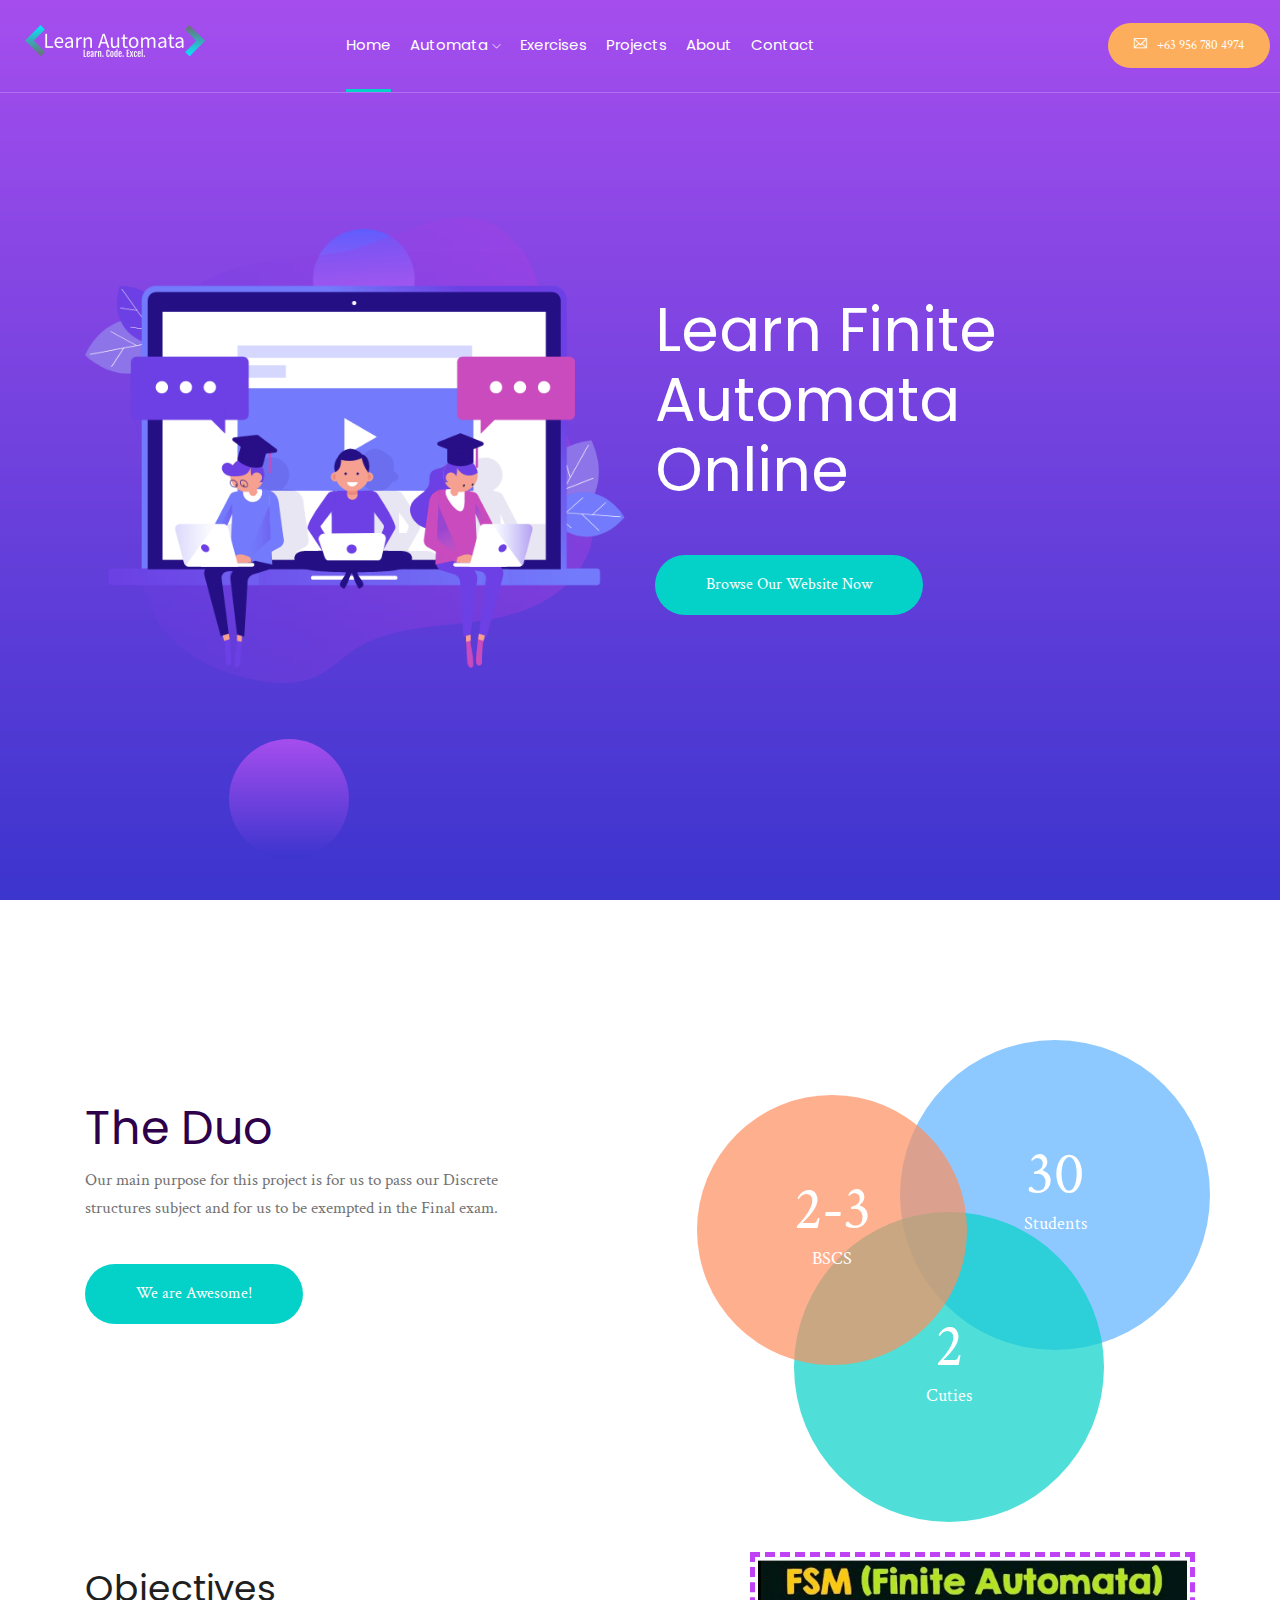
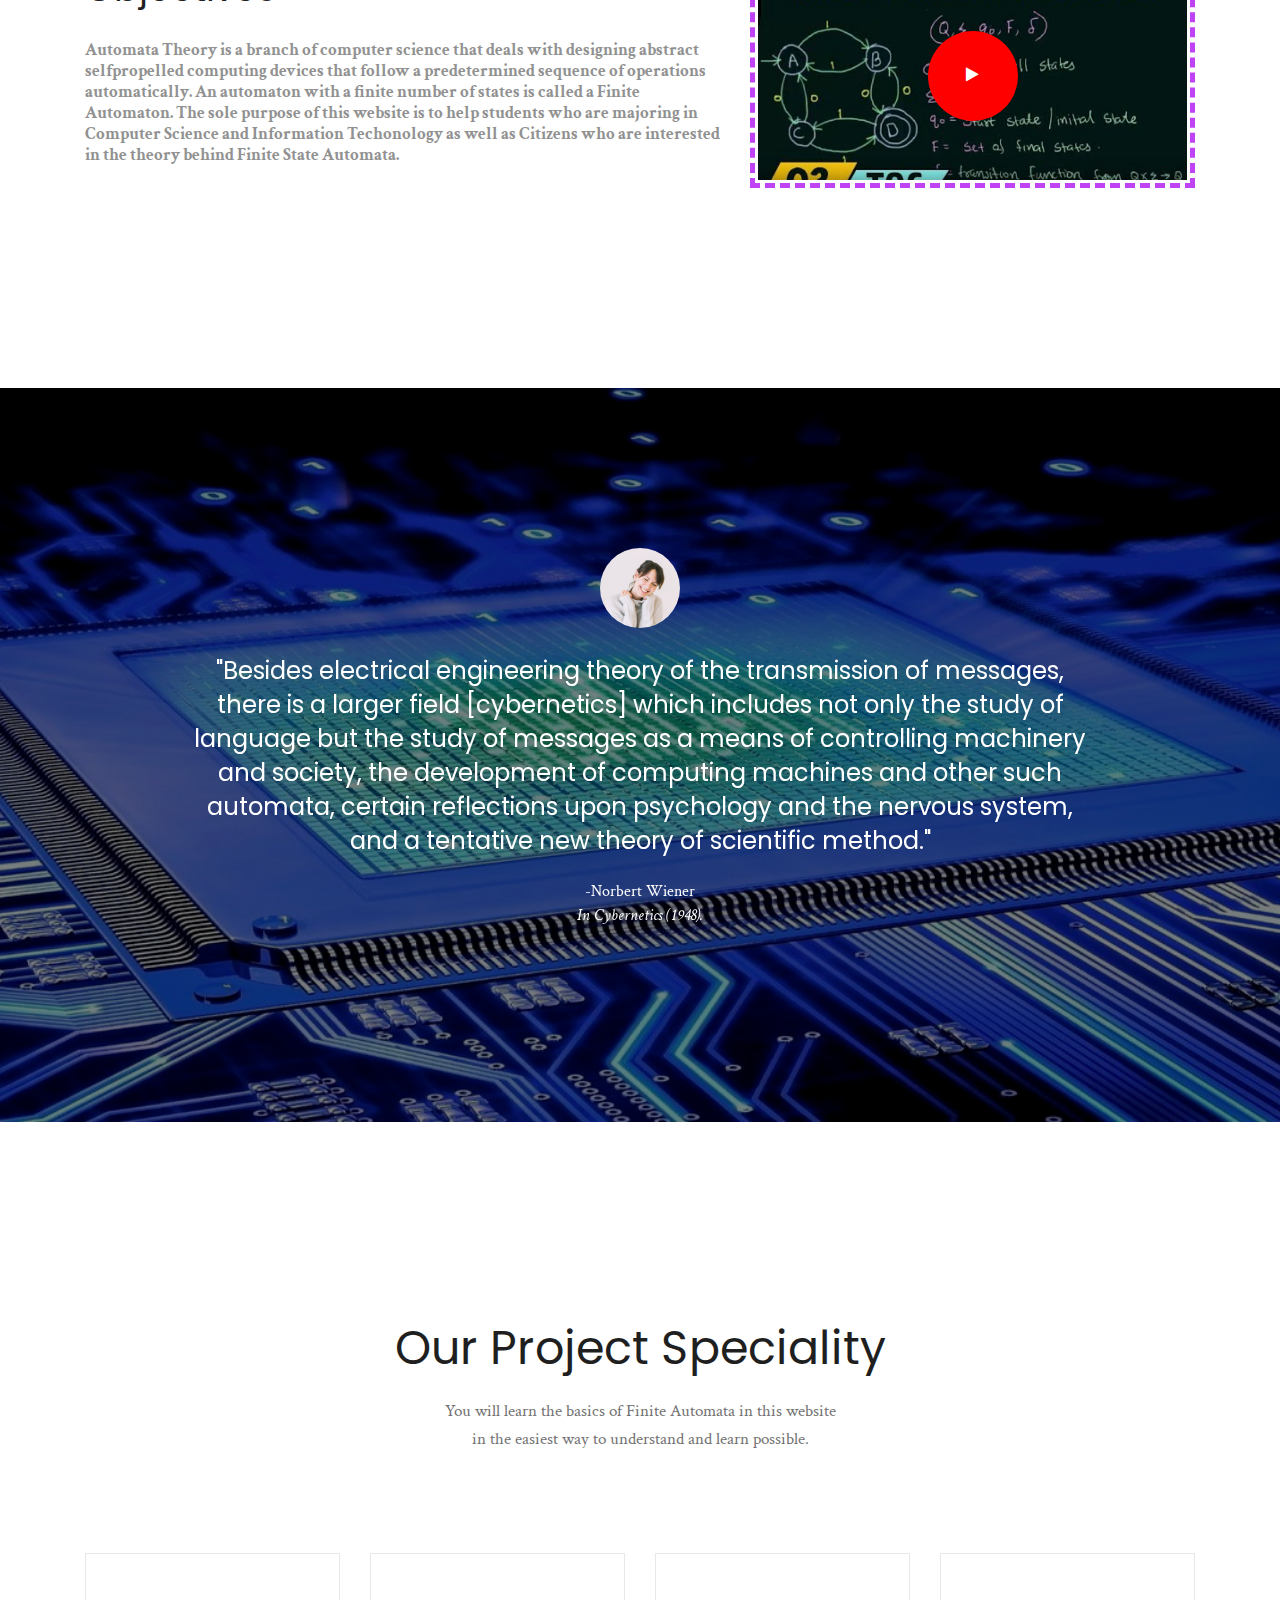
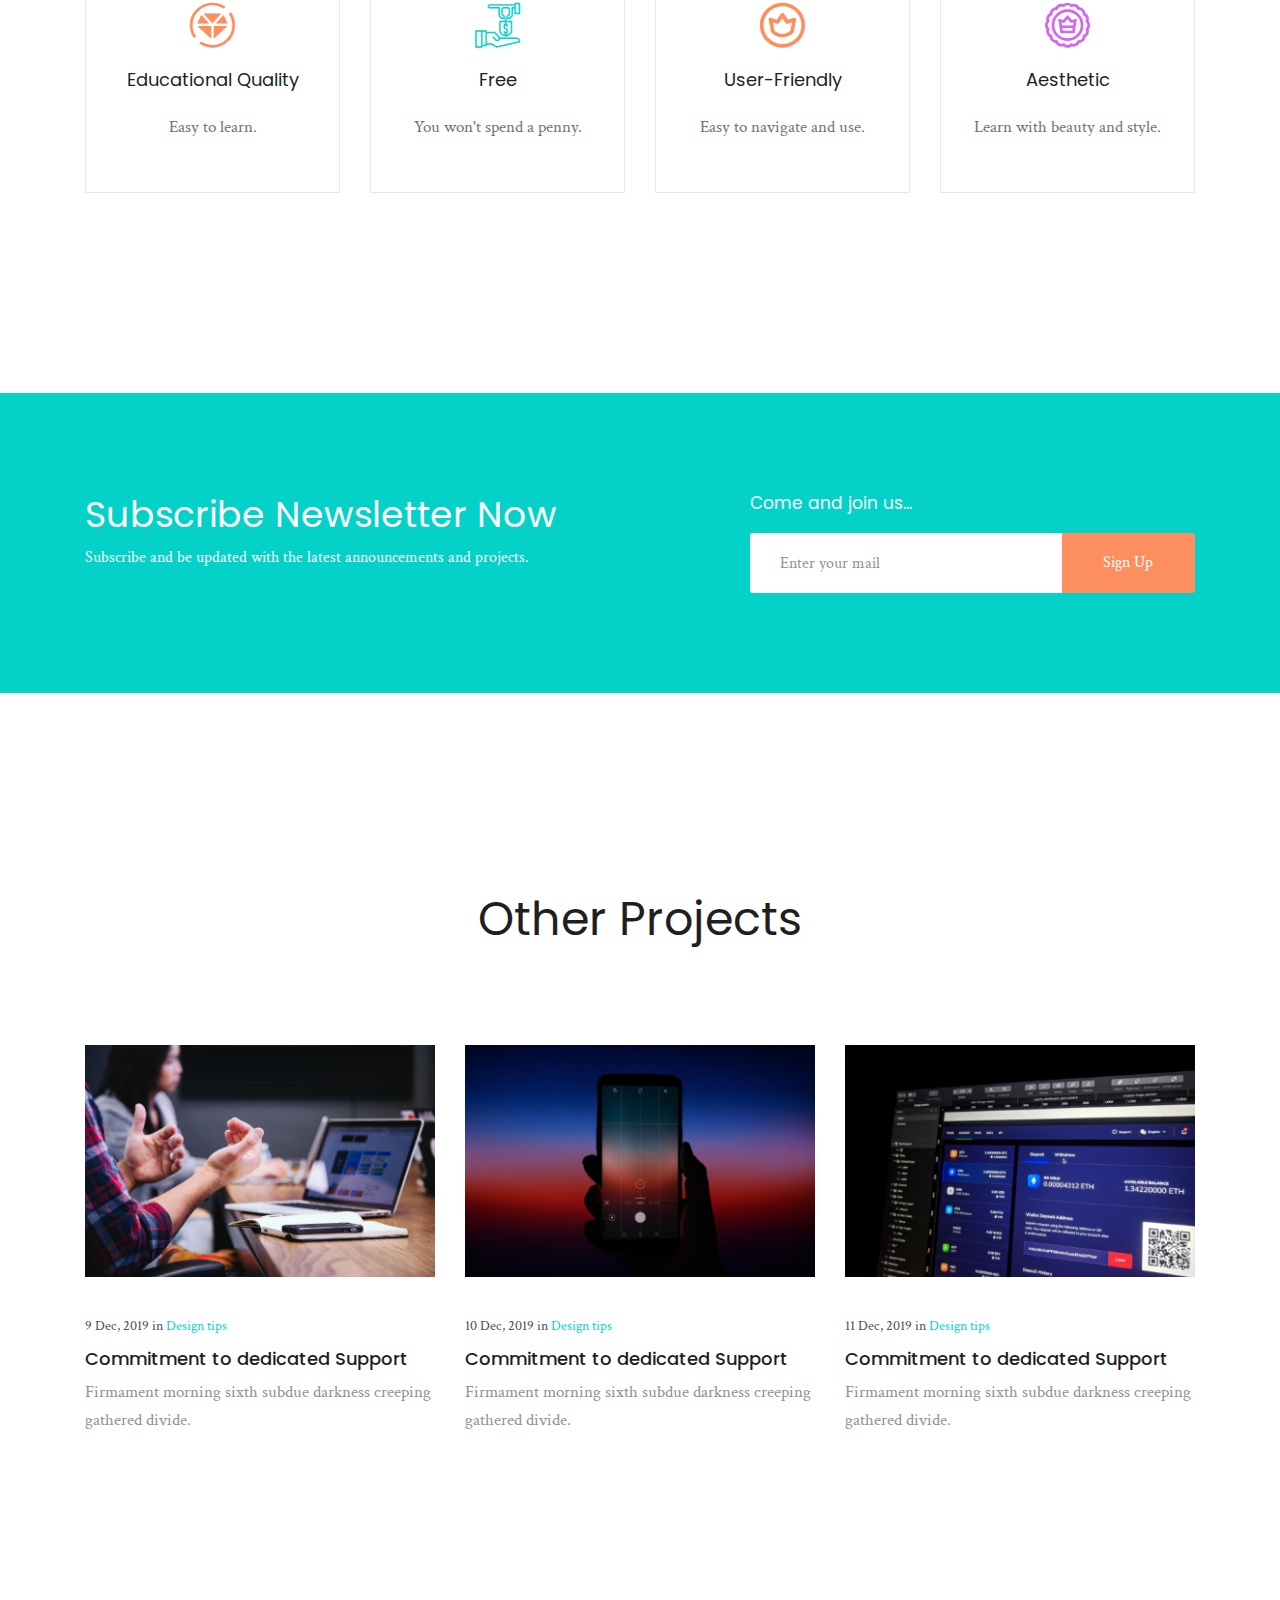
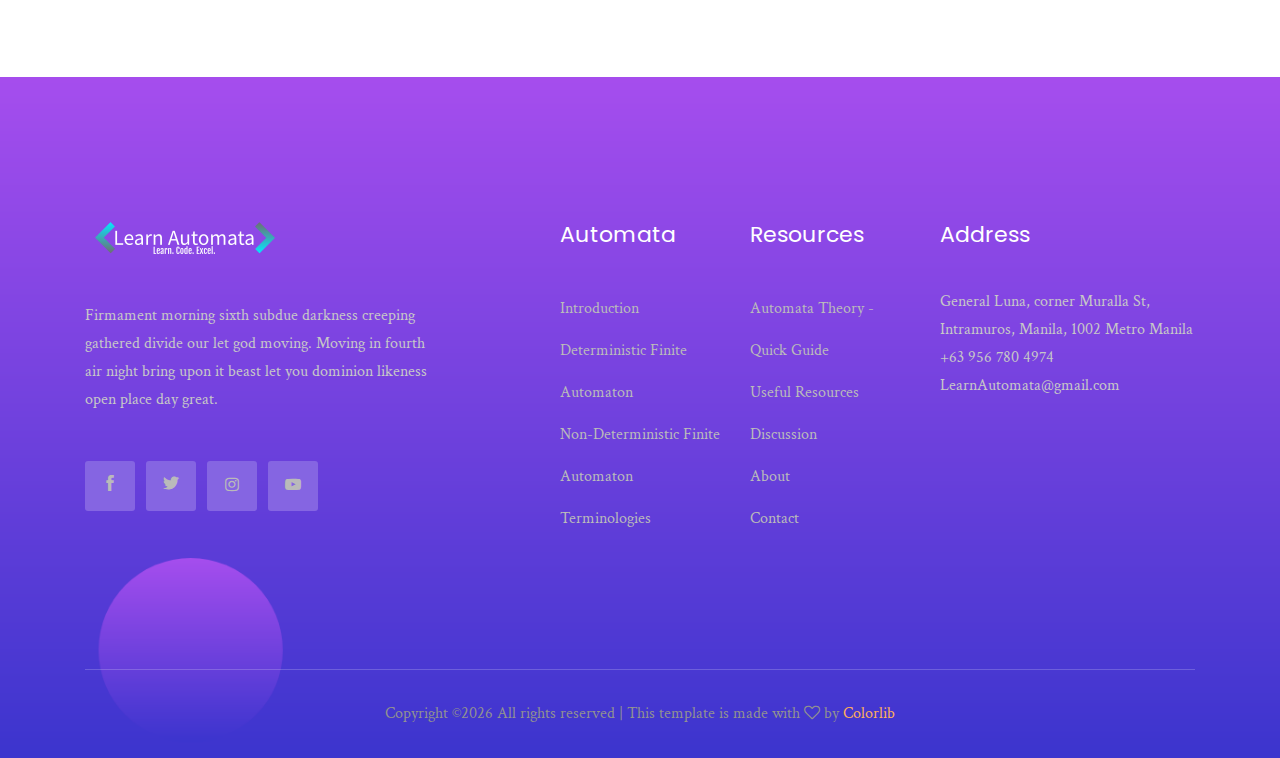
==== commit 400a79f9: "edit name" ====
--- a/index.html
+++ b/index.html
@@ -58,8 +58,8 @@
 												<li><a href="terminologies.html">Terminologies</a></li>
                                             </ul>
                                         </li>
-					                       <li><a href="Courses.html">Exercises</a></li>
-                                           <li><a href="blog.html">Projects</a></li>
+					                       <li><a href="exercises.html">Exercises</a></li>
+                                           <li><a href="projects.html">Projects</a></li>
 					                       <li><a href="about.html">About</a></li>
                                         <li><a href="contact.html">Contact</a></li>
                                     </ul>
@@ -69,7 +69,7 @@
                         <div class="col-xl-3 col-lg-3 d-none d-lg-block">
                             <div class="log_chat_area d-flex align-items-center">
                                 <div class="live_chat_btn">
-                                    <a class="boxed_btn_orange" href=""> <!-- insert link???--->
+                                    <a class="boxed_btn_orange" href="contact.html"> <!-- insert link???--->
                                         <i class="ti-email"></i>
                                         <span>+63 956 780 4974</span>
                                     </a>
@@ -99,7 +99,7 @@
                     <div class="col-xl-6 col-md-6">
                         <div class="slider_info">
                             <h3>Learn Finite Automata<br>Online</h3>
-                            <a href="introduction.html" class="boxed_btn">Browse Our Website</a>
+                            <a href="introduction.html" class="boxed_btn">Browse Our Website Now</a>
                         </div>
                     </div>
                 </div>
--- a/css/style.css
+++ b/css/style.css
@@ -3169,6 +3169,7 @@
   border: 10px groove #6c42f5;
   padding: 10px;
   margin-top: 120px;
+  background-image: linear-gradient(blue, violet);
 }
 
 @media (max-width: 767px) {
@@ -3693,7 +3694,7 @@
 /* line 75, C:/Users/SPN Graphics/Desktop/CL September/Edu mark/207 Education/HTML/scss/_elements.scss */
 .sample-text-area {
   background: #fff;
-  padding: 100px 0 70px 0;
+  padding: 100px 0 90px 0;
 }
 
 /* line 80, C:/Users/SPN Graphics/Desktop/CL September/Edu mark/207 Education/HTML/scss/_elements.scss */
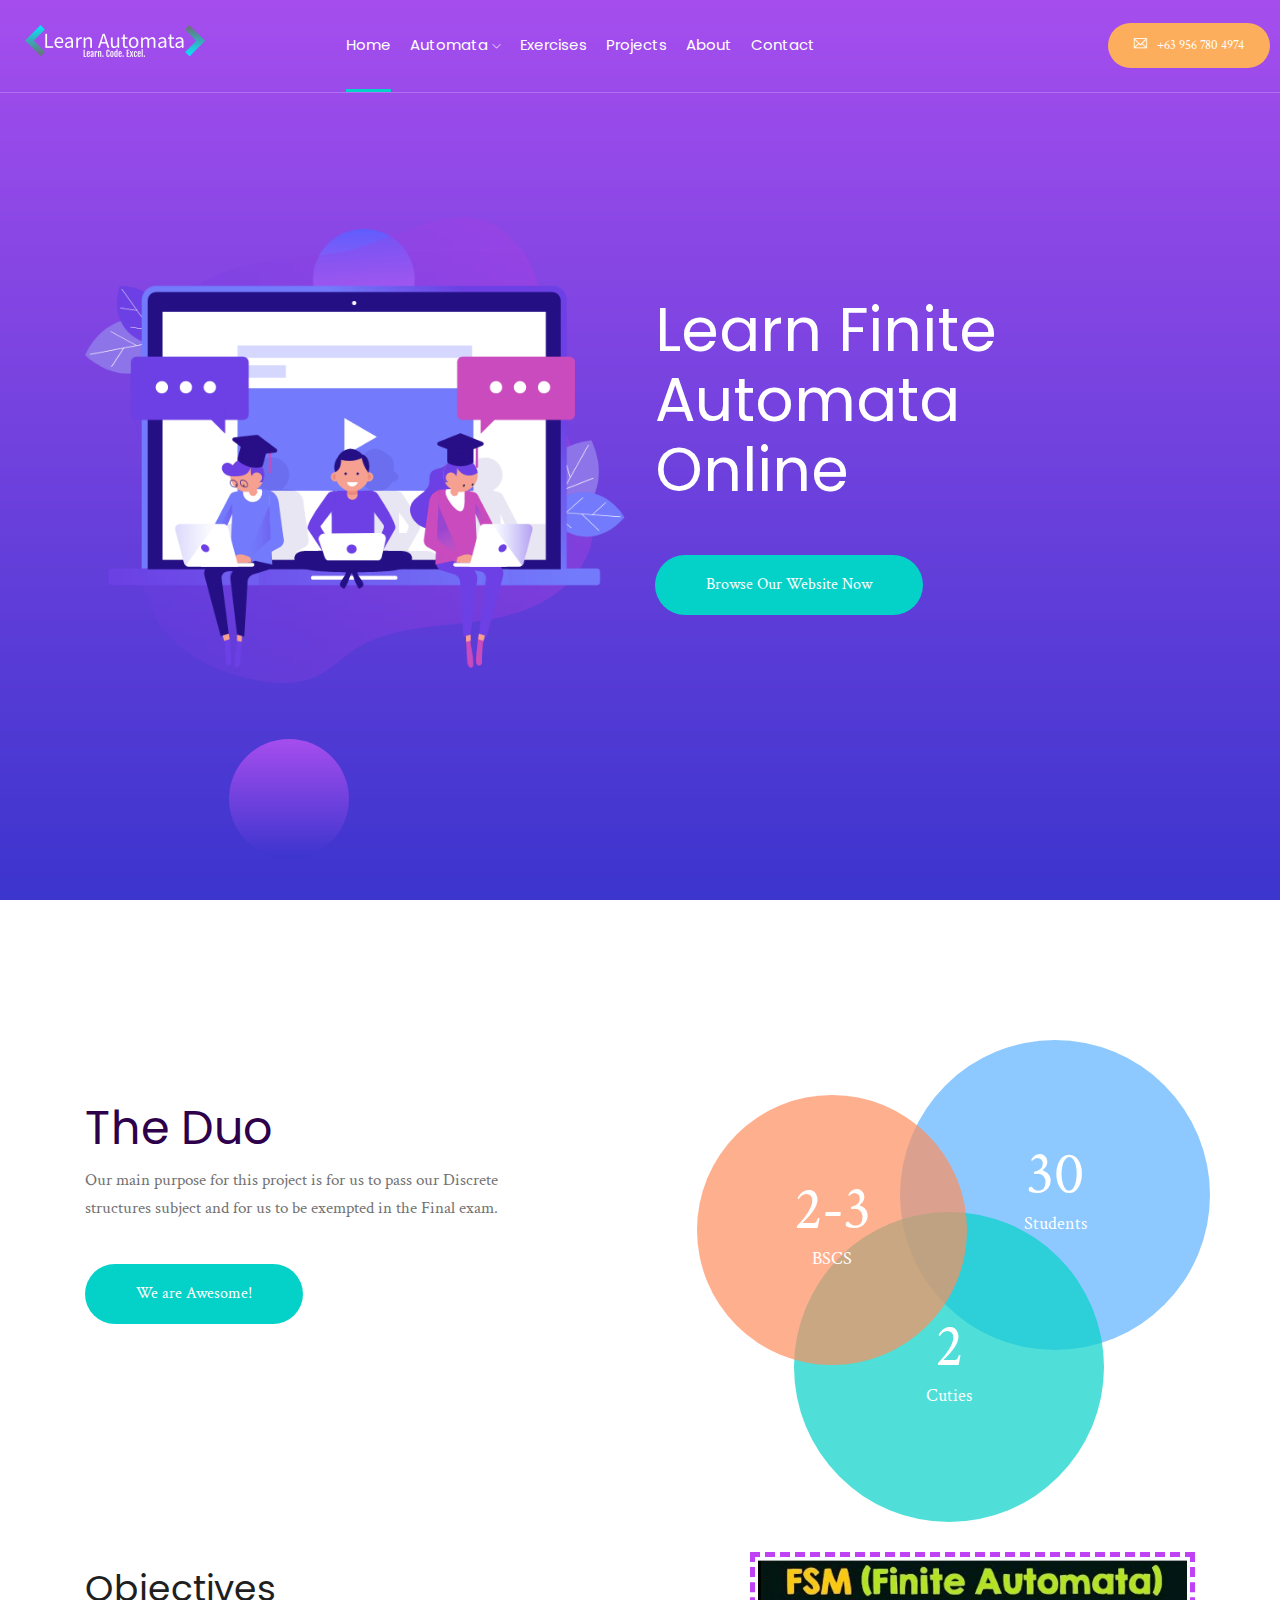
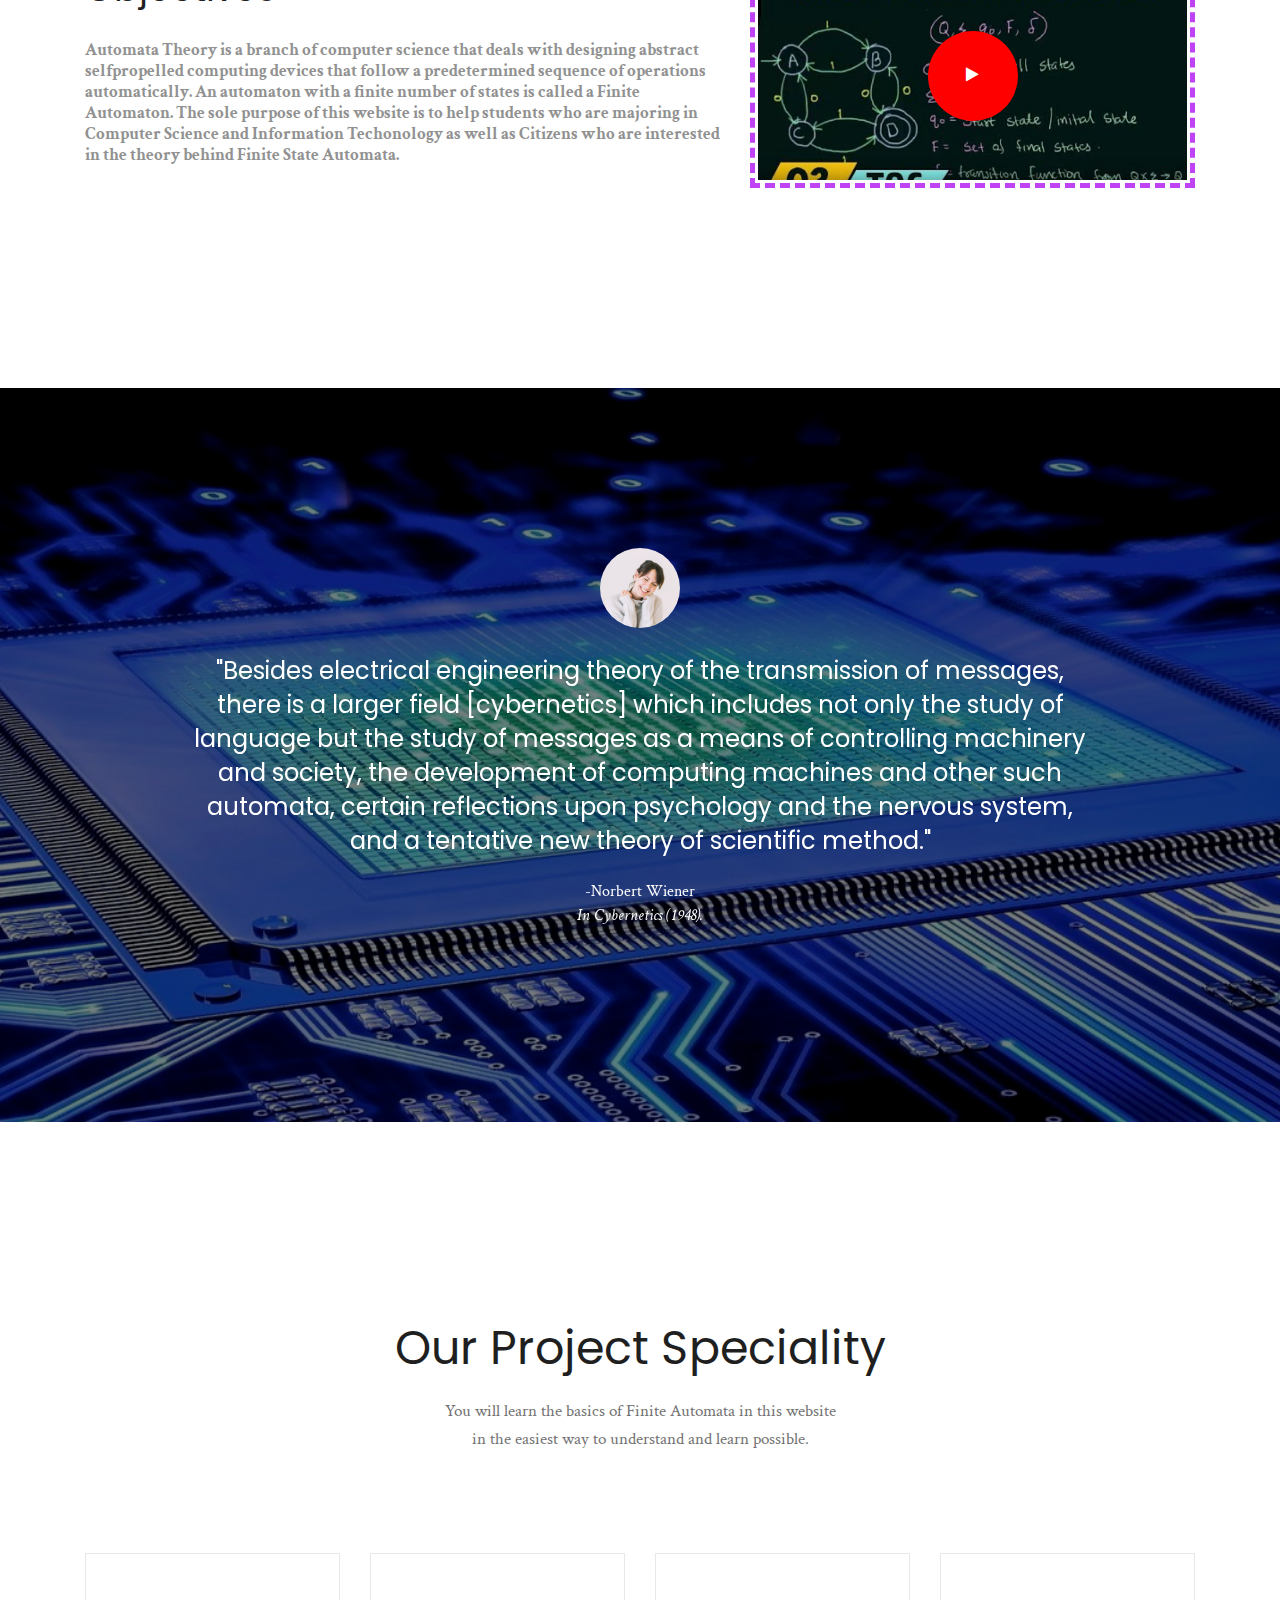
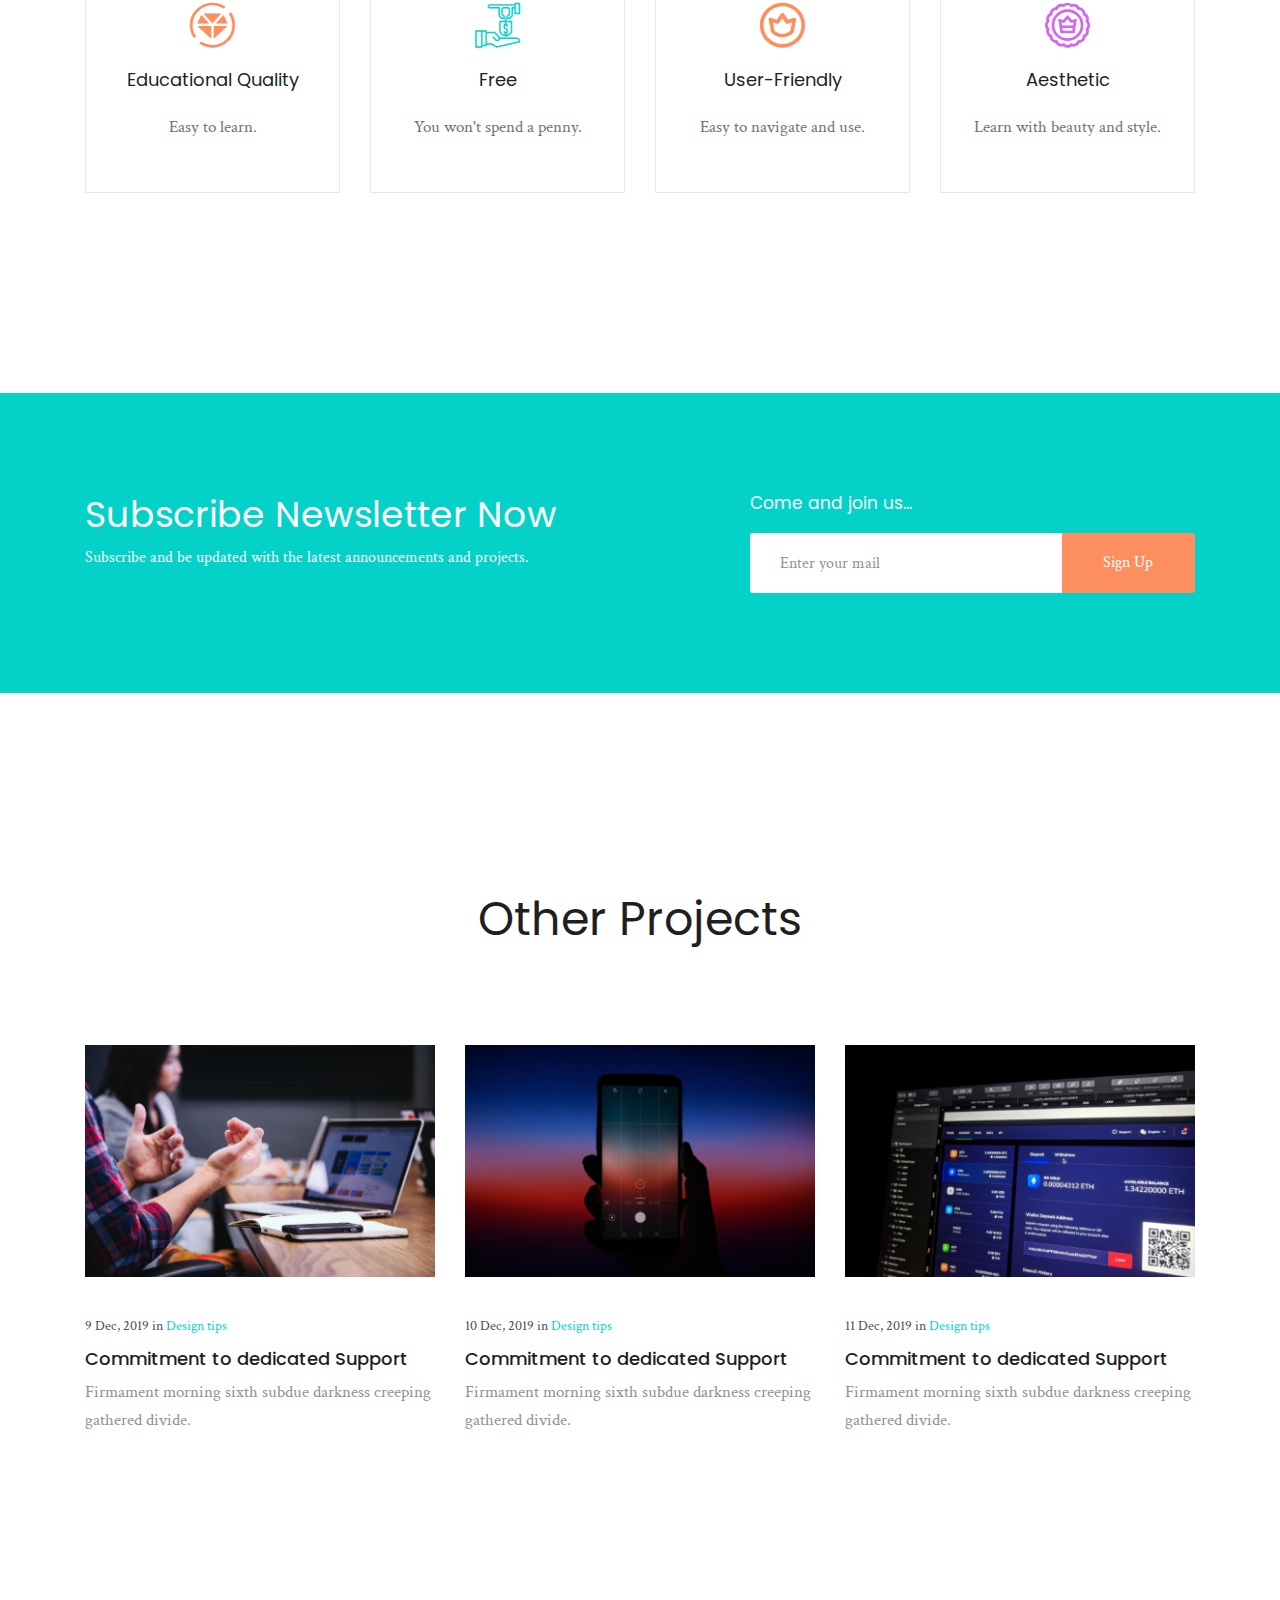
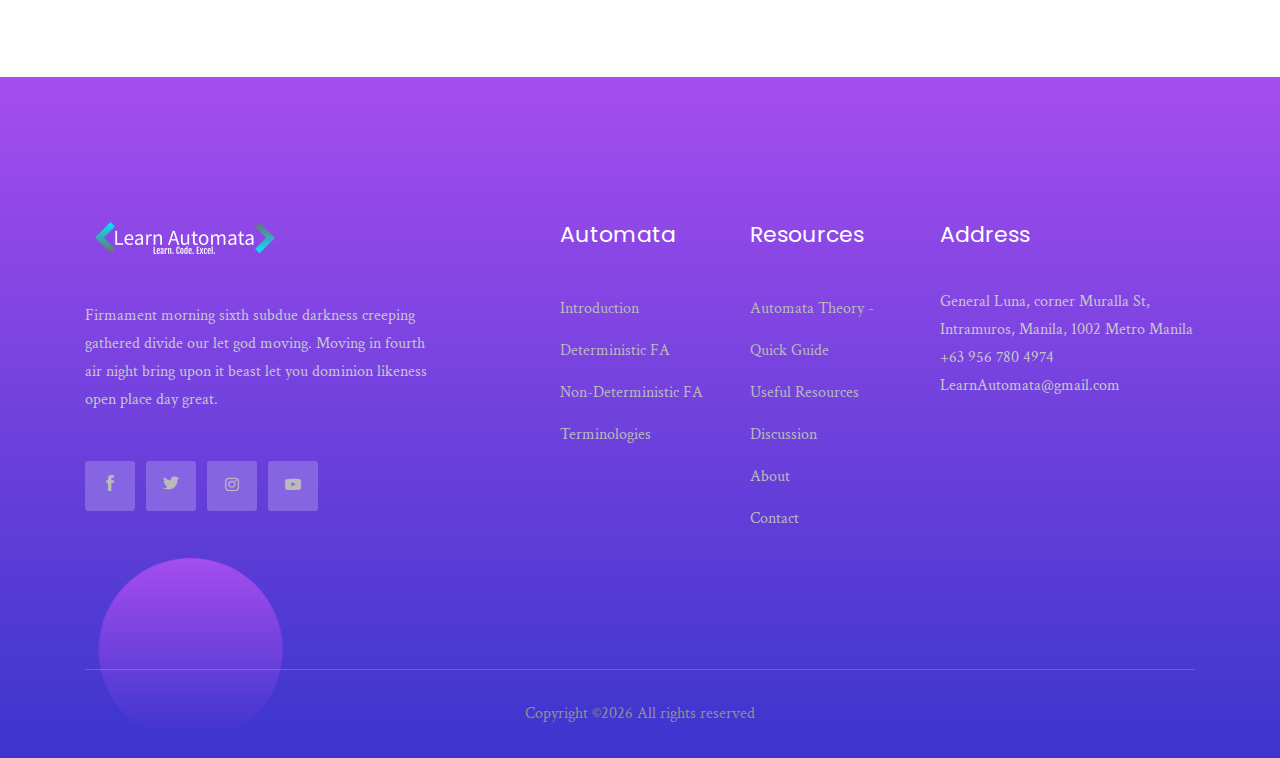
==== commit 8787b0a0: "updated files" ====
--- a/index.html
+++ b/index.html
@@ -530,8 +530,8 @@
                             </h3>
                             <ul>
                                 <li><a href="#">Introduction</a></li>
-                                <li><a href="#">Deterministic Finite Automaton</a></li>
-                                <li><a href="#">Non-Deterministic Finite Automaton</a></li>
+                                <li><a href="#">Deterministic FA</a></li>
+                                <li><a href="#">Non-Deterministic FA</a></li>
 								<li><a href="#">Terminologies</a></li>
                             </ul>
 
@@ -544,7 +544,7 @@
                             </h3>
                             <ul>
                                 <li><a href="#">Automata Theory - Quick Guide</a></li>
-                                <li><a href="#">Useful Resources</a></li>
+                                <li><a href="https://www.tutorialspoint.com/automata_theory/automata_theory_useful_resources.htm">Useful Resources</a></li>
                                 <li><a href="#">Discussion</a></li>
                                 <li><a href="#"> About</a></li>
                                 <li><a href="#"> Contact</a></li>
@@ -574,7 +574,7 @@
                     <div class="col-xl-12">
                         <p class="copy_right text-center">
                             <!-- Link back to Colorlib can't be removed. Template is licensed under CC BY 3.0. -->
-Copyright &copy;<script>document.write(new Date().getFullYear());</script> All rights reserved | This template is made with <i class="fa fa-heart-o" aria-hidden="true"></i> by <a href="https://colorlib.com" target="_blank">Colorlib</a>
+Copyright &copy;<script>document.write(new Date().getFullYear());</script> All rights reserved
 <!-- Link back to Colorlib can't be removed. Template is licensed under CC BY 3.0. -->
                         </p>
                     </div>
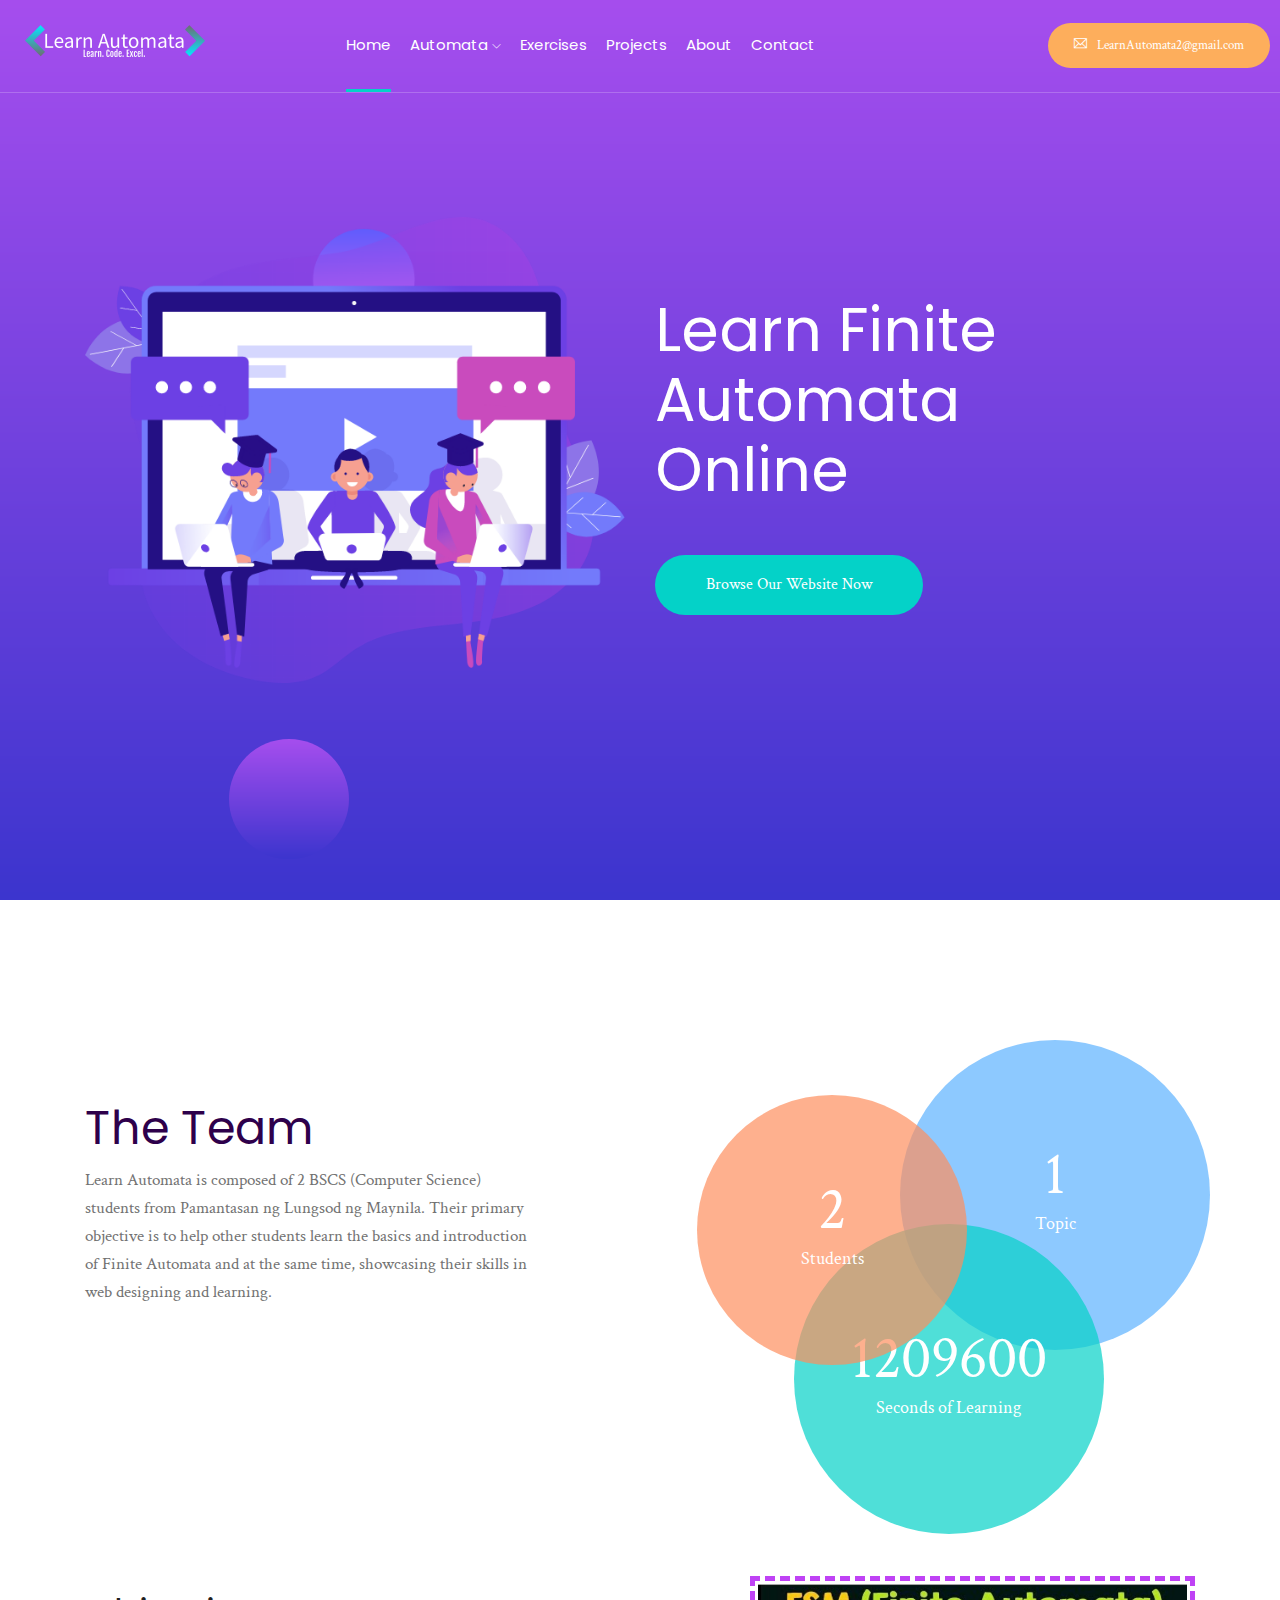
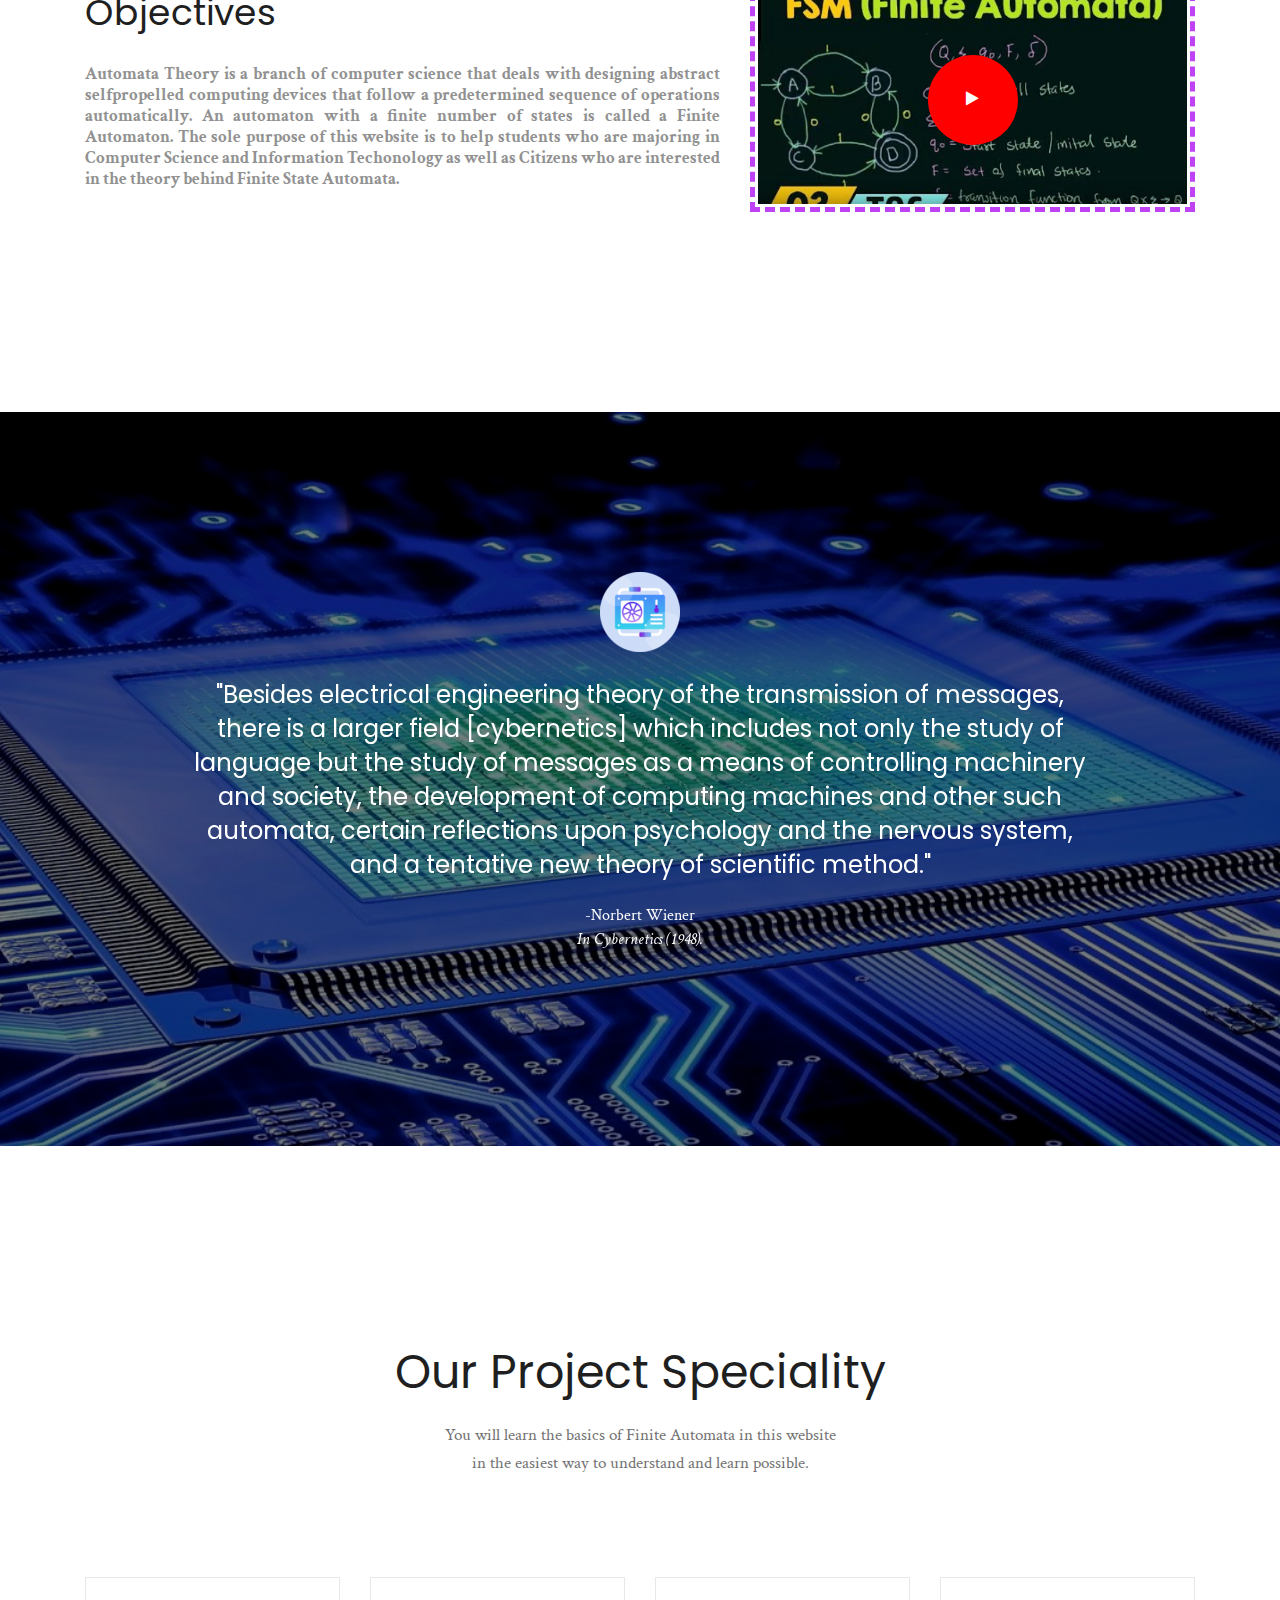
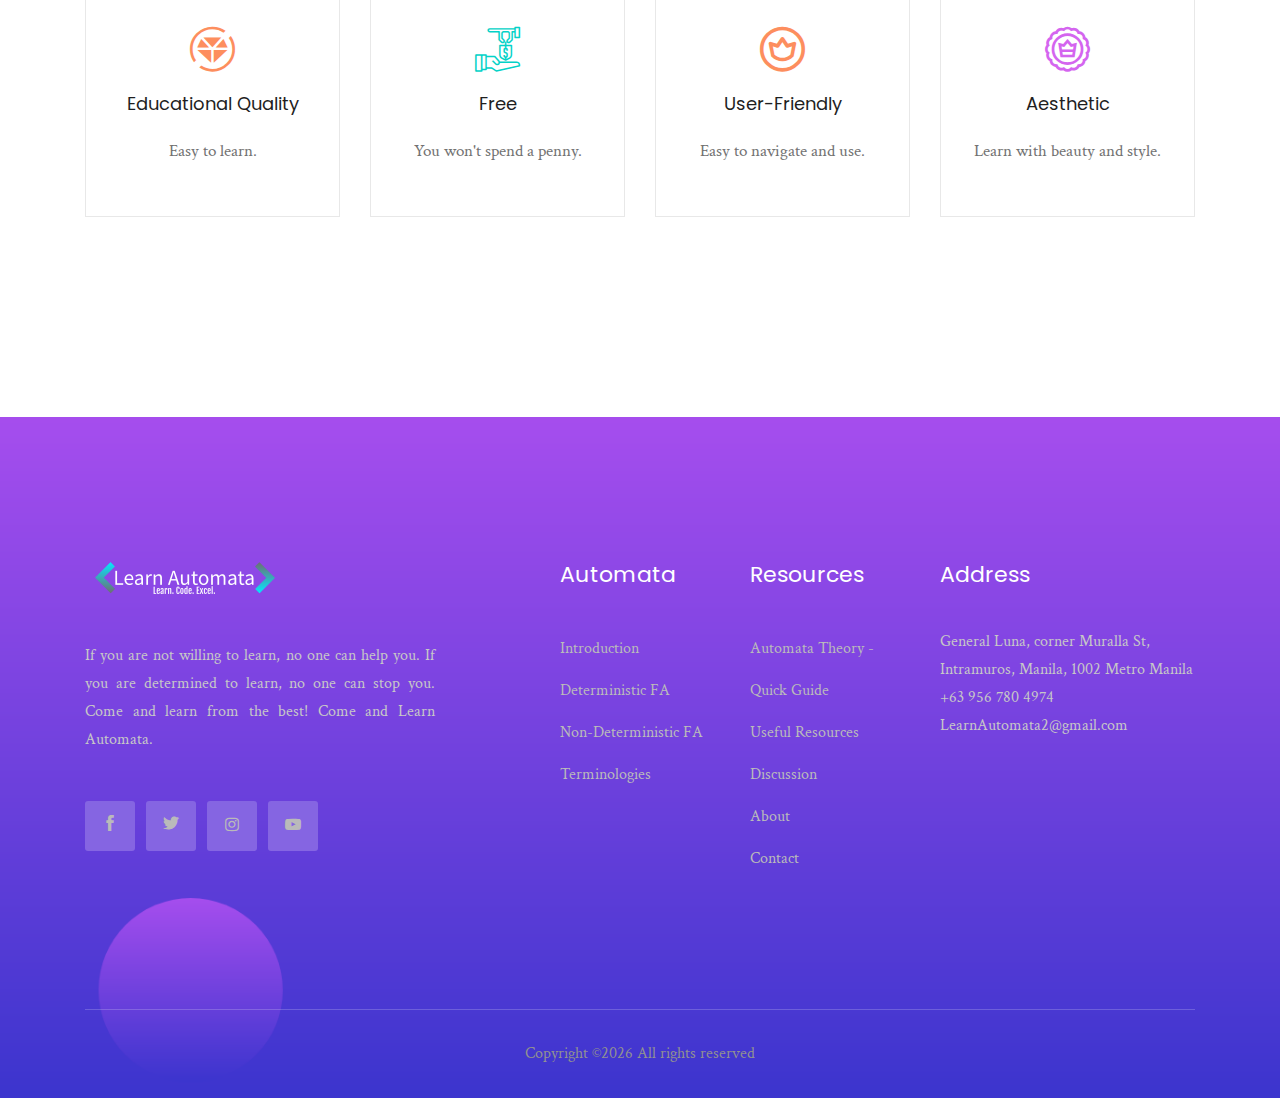
==== commit 8928170b: "updated index" ====
--- a/index.html
+++ b/index.html
@@ -71,7 +71,7 @@
                                 <div class="live_chat_btn">
                                     <a class="boxed_btn_orange" href="contact.html"> <!-- insert link???--->
                                         <i class="ti-email"></i>
-                                        <span>+63 956 780 4974</span>
+                                        <span>LearnAutomata2@gmail.com</span>
                                     </a>
                                 </div>
                             </div>
@@ -114,10 +114,10 @@
             <div class="row">
                 <div class="col-xl-5 col-lg-6">
                     <div class="single_about_info">
-                        <h3>The Duo</h3>
-                        <p>Our main purpose for this project is for us to pass our Discrete 
-							structures subject and for us to be exempted in the Final exam.</p>
-                        <a href="#" class="boxed_btn">We are Awesome!</a>
+                        <h3>The Team</h3>
+                        <p>Learn Automata is composed of 2 BSCS (Computer Science) students from Pamantasan ng Lungsod ng Maynila.
+			    Their primary objective is to help other students learn the basics and introduction of Finite Automata
+			    and at the same time, showcasing their skills in web designing and learning.</p>
                     </div>
                 </div>
                 <div class="col-xl-6 offset-xl-1 col-lg-6">
@@ -125,16 +125,16 @@
                         <div class="courses">
                             <div class="inner_courses">
                                 <div class="text_info">
-                                    <span>2-3</span>
-                                    <p> BSCS</p>
+                                    <span>2</span>
+                                    <p> Students</p>
                                 </div>
                             </div>
                         </div>
                         <div class="courses-blue">
                             <div class="inner_courses">
                                 <div class="text_info">
-                                    <span>30</span>
-                                    <p>Students</p>
+                                    <span>1</span>
+                                    <p>Topic</p>
                                 </div>
 
                             </div>
@@ -142,8 +142,8 @@
                         <div class="courses-sky">
                             <div class="inner_courses">
                                 <div class="text_info">
-                                    <span>2</span>
-                                    <p>Cuties</p>
+                                    <span>1209600</span>
+                                    <p>Seconds of Learning</p>
                                 </div>
 
                             </div>
@@ -161,7 +161,7 @@
                 <div class="col-xl-7 col-lg-7">
                     <div class="single_courses">
                         <h3 style="margin-top: -20%">Objectives</h3>
-                        <p>Automata Theory is a branch of computer science that deals with designing abstract selfpropelled computing devices that follow a predetermined sequence of operations automatically. An automaton with a finite number of states is called a Finite Automaton. The sole purpose of this website is to help students who are majoring in Computer Science and Information Techonology as well as Citizens who are interested in the theory behind Finite State Automata. </p>
+                        <p style="text-align:justify">Automata Theory is a branch of computer science that deals with designing abstract selfpropelled computing devices that follow a predetermined sequence of operations automatically. An automaton with a finite number of states is called a Finite Automaton. The sole purpose of this website is to help students who are majoring in Computer Science and Information Techonology as well as Citizens who are interested in the theory behind Finite State Automata. </p>
                     </div>
                    
                 </div>
@@ -384,7 +384,7 @@
     </div>
     <!-- our_courses_end -->
 
-    <!-- subscribe_newsletter_Start -->
+    <!-- subscribe_newsletter_Start
     <div class="subscribe_newsletter">
         <div class="container">
             <div class="row">
@@ -397,7 +397,7 @@
                 <div class="col-xl-5 offset-xl-1 col-lg-6">
                     <div class="newsletter_form">
                         <h4>Come and join us...</h4>
-                        <form action="#" class="newsletter_form">
+                        <form action="contact_process.php" class="newsletter_form">
                             <input type="text" placeholder="Enter your mail">
                             <button type="submit">Sign Up</button>
                         </form>
@@ -408,7 +408,7 @@
     </div>
     <!-- subscribe_newsletter_end -->
 
-    <!-- our_latest_blog_start -->
+    <!-- our_latest_blog_start
     <div class="our_latest_blog">
         <div class="container">
             <div class="row">
@@ -487,34 +487,34 @@
                     <div class="col-xl-4 col-md-6 col-lg-4">
                         <div class="footer_widget">
                             <div class="footer_logo">
-                                <a href="#">
+                                <a href="index.html">
                                     <img src="img/logo.png" alt="">
                                 </a>
                             </div>
-                            <p>
-                                Firmament morning sixth subdue darkness creeping gathered divide our let god moving.
-                                Moving in fourth air night bring upon it beast let you dominion likeness open place day
-                                great.
+                            <p style="text-align:justify">
+                                If you are not willing to learn, no one can help you. 
+				If you are determined to learn, no one can stop you.
+				Come and learn from the best! Come and Learn Automata.
                             </p>
                             <div class="socail_links">
                                 <ul>
                                     <li>
-                                        <a href="#">
+                                        <a href="https://www.facebook.com/groups/automata/">
                                             <i class="ti-facebook"></i>
                                         </a>
                                     </li>
                                     <li>
-                                        <a href="#">
+                                        <a href="https://twitter.com/hashtag/automata?lang=en">
                                             <i class="ti-twitter-alt"></i>
                                         </a>
                                     </li>
                                     <li>
-                                        <a href="#">
+                                        <a href="https://www.instagram.com/explore/tags/automata/?hl=en">
                                             <i class="fa fa-instagram"></i>
                                         </a>
                                     </li>
                                     <li>
-                                        <a href="#">
+                                        <a href="https://www.youtube.com/watch?v=fp0RKpQHBVw">
                                             <i class="fa fa-youtube-play"></i>
                                         </a>
                                     </li>
@@ -529,10 +529,10 @@
                                 Automata
                             </h3>
                             <ul>
-                                <li><a href="#">Introduction</a></li>
-                                <li><a href="#">Deterministic FA</a></li>
-                                <li><a href="#">Non-Deterministic FA</a></li>
-								<li><a href="#">Terminologies</a></li>
+                                <li><a href="introduction.html">Introduction</a></li>
+                                <li><a href="deterministic.html">Deterministic FA</a></li>
+                                <li><a href="non-deterministic.html">Non-Deterministic FA</a></li>
+								<li><a href="terminologies.html">Terminologies</a></li>
                             </ul>
 
                         </div>
@@ -543,11 +543,11 @@
                                 Resources
                             </h3>
                             <ul>
-                                <li><a href="#">Automata Theory - Quick Guide</a></li>
+                                <li><a href="https://www.tutorialspoint.com/automata_theory/automata_theory_quick_guide.htm">Automata Theory - Quick Guide</a></li>
                                 <li><a href="https://www.tutorialspoint.com/automata_theory/automata_theory_useful_resources.htm">Useful Resources</a></li>
-                                <li><a href="#">Discussion</a></li>
-                                <li><a href="#"> About</a></li>
-                                <li><a href="#"> Contact</a></li>
+                                <li><a href="https://www.tutorialspoint.com/automata_theory/automata_theory_discussion.htm">Discussion</a></li>
+                                <li><a href="about.html"> About</a></li>
+                                <li><a href="contact.html"> Contact</a></li>
                             </ul>
                         </div>
                     </div>
@@ -560,7 +560,7 @@
                                 General Luna, corner Muralla St, <br>
 								Intramuros, Manila, 1002 Metro Manila <br>
                                 +63 956 780 4974 <br>
-                                LearnAutomata@gmail.com
+                                LearnAutomata2@gmail.com
                             </p>
                         </div>
                     </div>
@@ -585,7 +585,7 @@
     <!-- footer -->
 
 
-    <!-- form itself end-->
+    <!-- form itself end
     <form id="test-form" class="white-popup-block mfp-hide">
         <div class="popup_box ">
             <div class="popup_inner">
@@ -613,9 +613,9 @@
             </div>
         </div>
     </form>
-    <!-- form itself end -->
-
-    <!-- form itself end-->
+    <!-- form itself end
+
+    <!-- form itself end
     <form id="test-form2" class="white-popup-block mfp-hide">
         <div class="popup_box ">
             <div class="popup_inner">
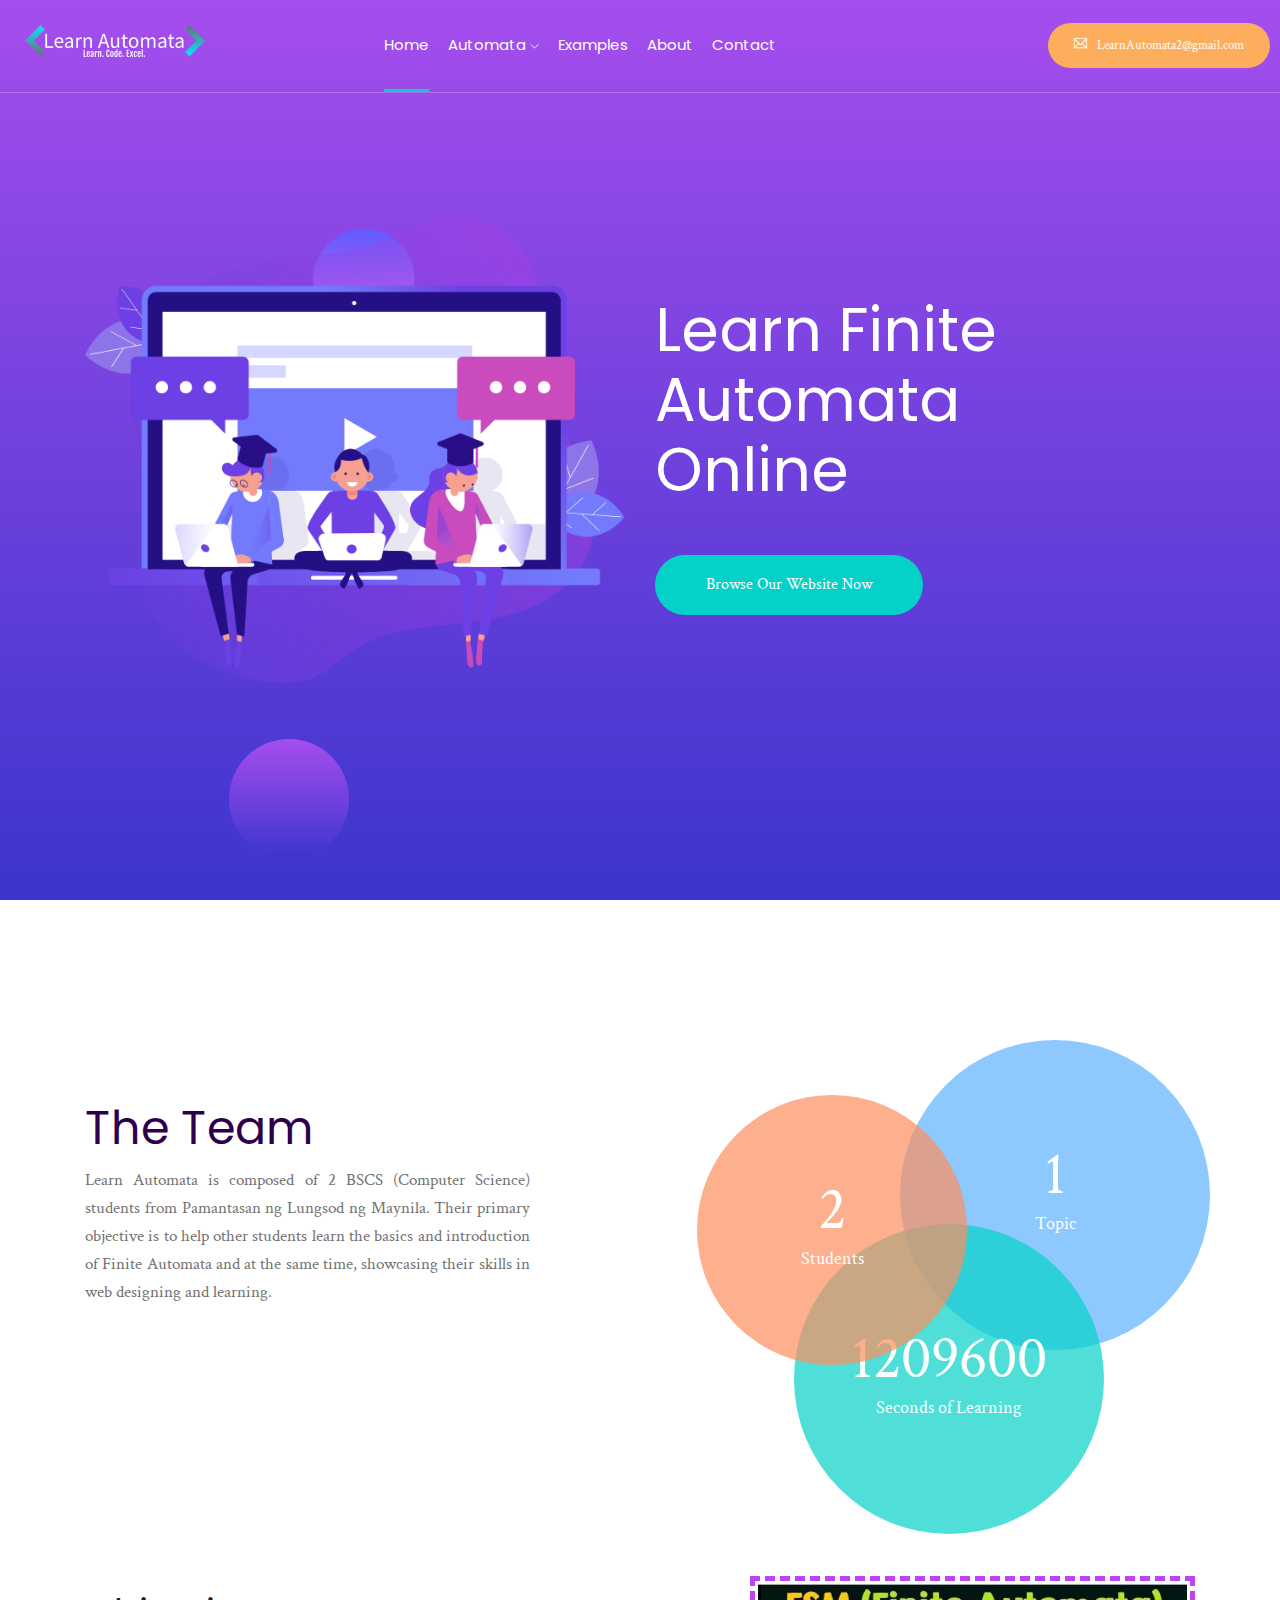
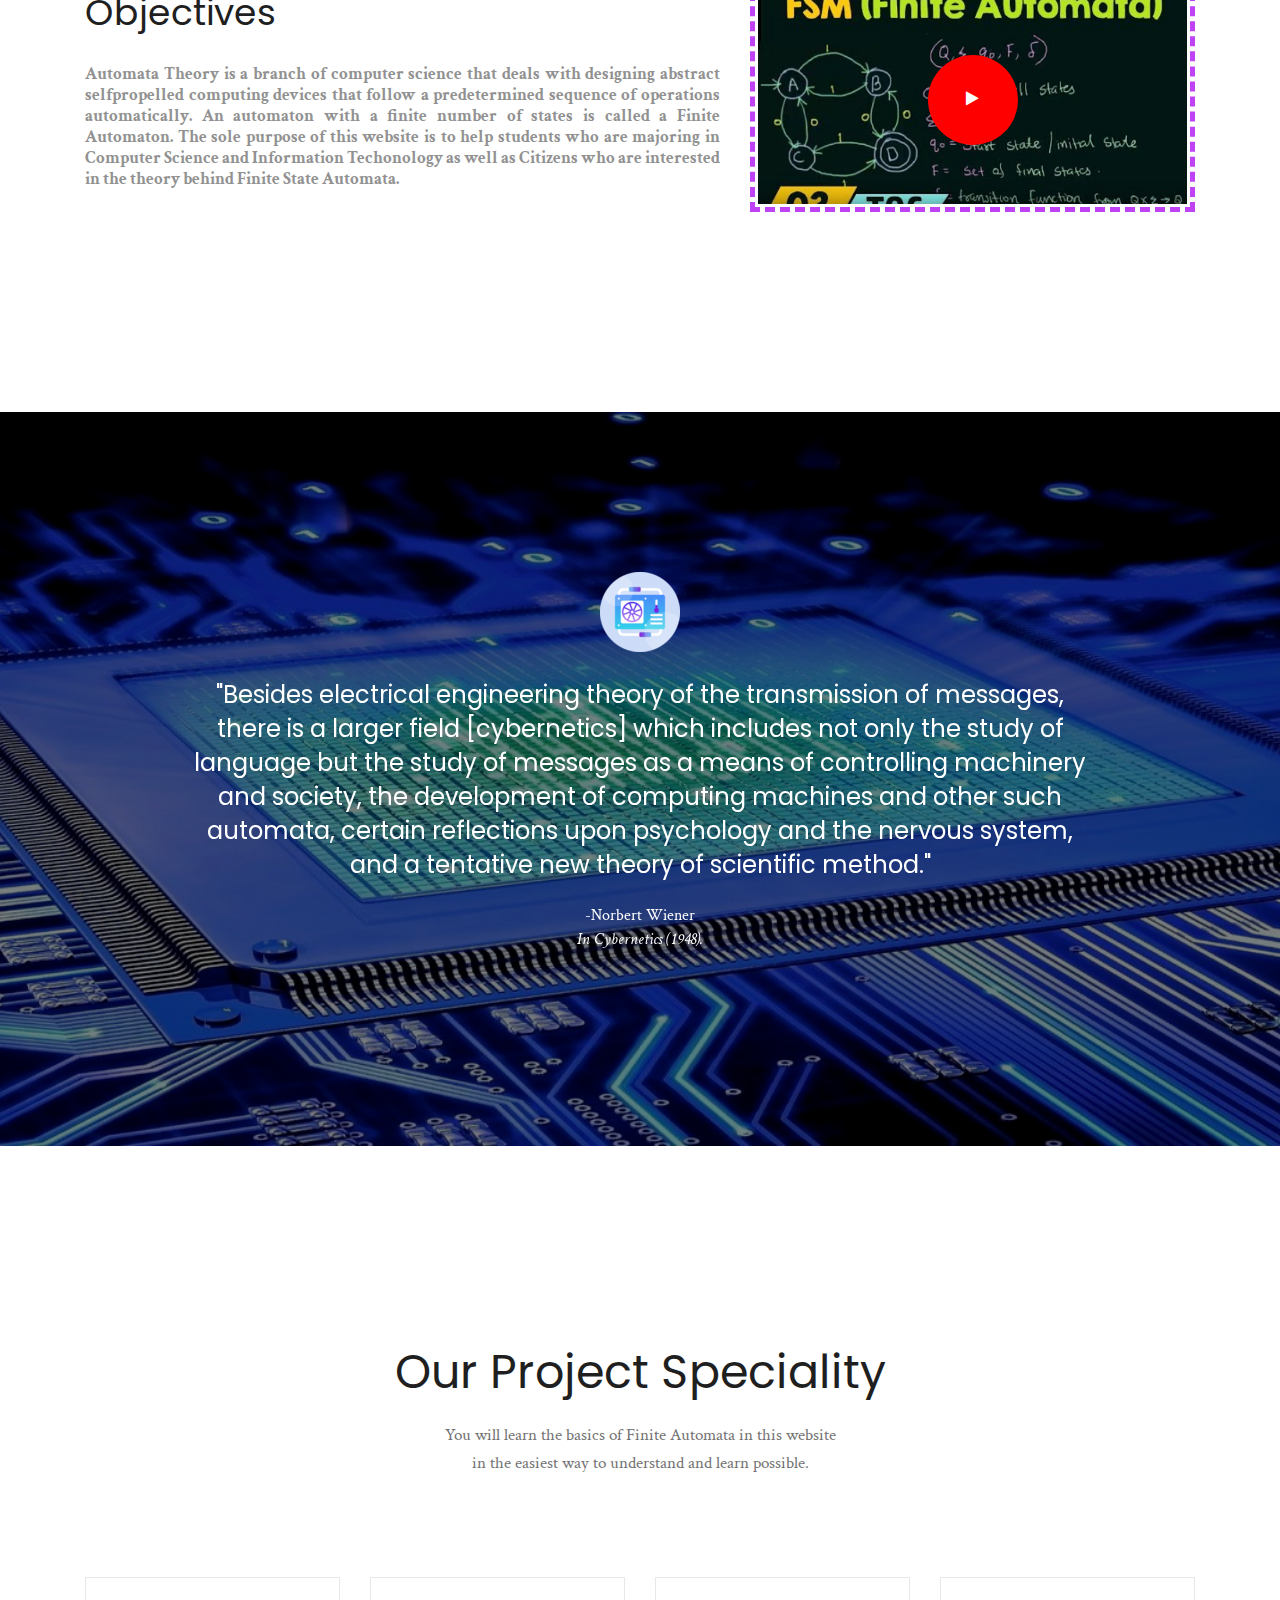
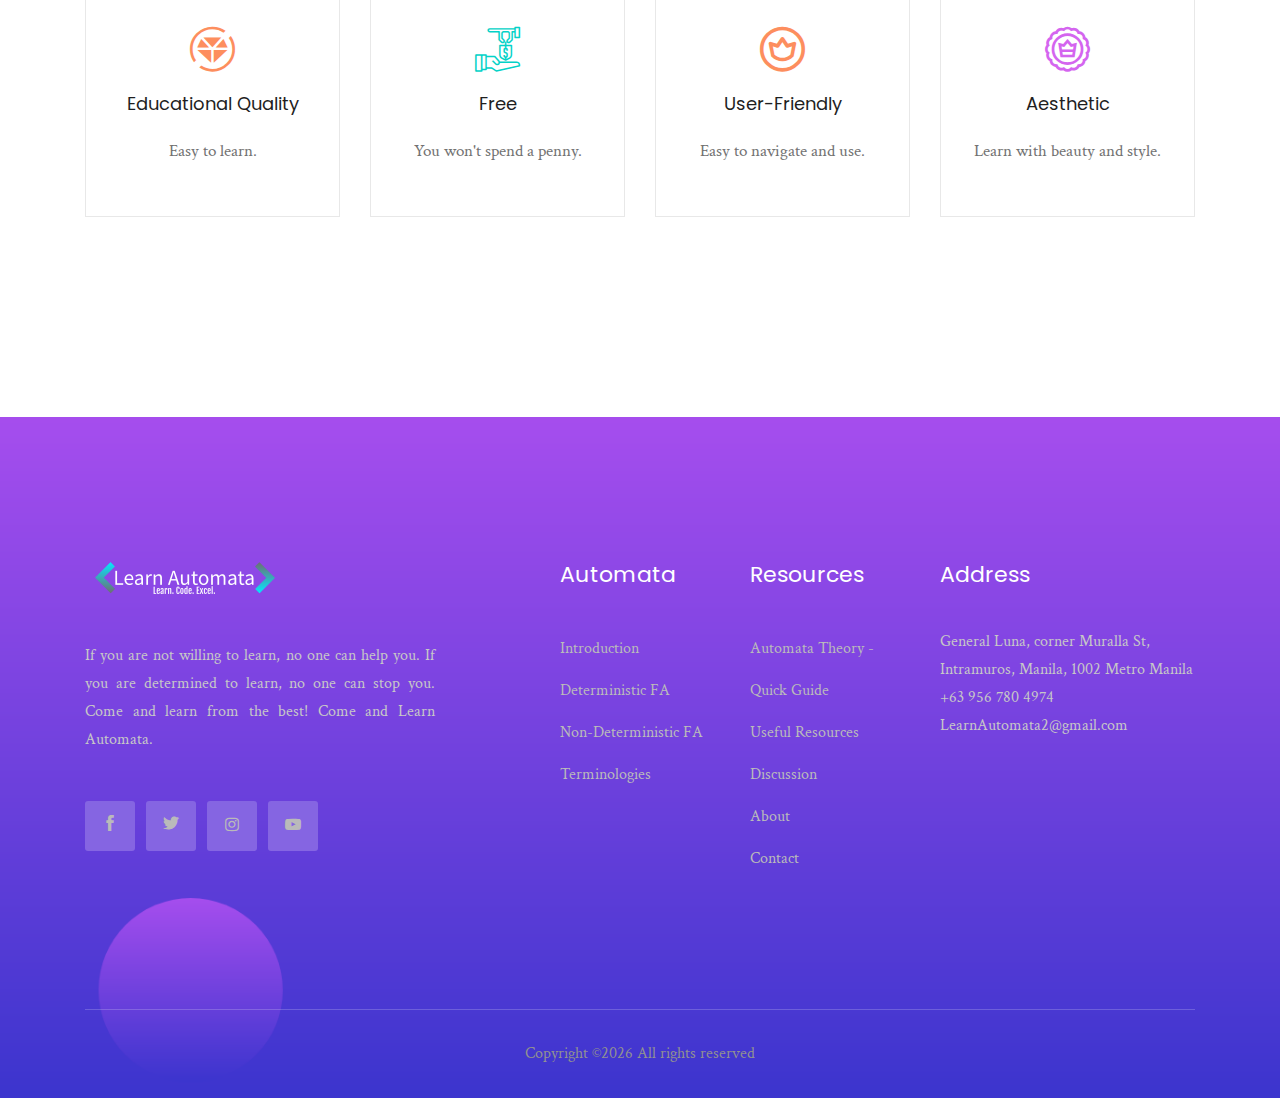
==== commit 2ee96552: "final changes" ====
--- a/index.html
+++ b/index.html
@@ -58,8 +58,7 @@
 												<li><a href="terminologies.html">Terminologies</a></li>
                                             </ul>
                                         </li>
-					                       <li><a href="exercises.html">Exercises</a></li>
-                                           <li><a href="projects.html">Projects</a></li>
+					                       <li><a href="exercises.html">Examples</a></li>
 					                       <li><a href="about.html">About</a></li>
                                         <li><a href="contact.html">Contact</a></li>
                                     </ul>
@@ -115,7 +114,7 @@
                 <div class="col-xl-5 col-lg-6">
                     <div class="single_about_info">
                         <h3>The Team</h3>
-                        <p>Learn Automata is composed of 2 BSCS (Computer Science) students from Pamantasan ng Lungsod ng Maynila.
+                        <p style="text-align: justify">Learn Automata is composed of 2 BSCS (Computer Science) students from Pamantasan ng Lungsod ng Maynila.
 			    Their primary objective is to help other students learn the basics and introduction of Finite Automata
 			    and at the same time, showcasing their skills in web designing and learning.</p>
                     </div>
@@ -383,101 +382,6 @@
         </div>
     </div>
     <!-- our_courses_end -->
-
-    <!-- subscribe_newsletter_Start
-    <div class="subscribe_newsletter">
-        <div class="container">
-            <div class="row">
-                <div class="col-xl-6 col-lg-6">
-                    <div class="newsletter_text">
-                        <h3>Subscribe Newsletter Now</h3>
-                        <p>Subscribe and be updated with the latest announcements and projects.</p>
-                    </div>
-                </div>
-                <div class="col-xl-5 offset-xl-1 col-lg-6">
-                    <div class="newsletter_form">
-                        <h4>Come and join us...</h4>
-                        <form action="contact_process.php" class="newsletter_form">
-                            <input type="text" placeholder="Enter your mail">
-                            <button type="submit">Sign Up</button>
-                        </form>
-                    </div>
-                </div>
-            </div>
-        </div>
-    </div>
-    <!-- subscribe_newsletter_end -->
-
-    <!-- our_latest_blog_start
-    <div class="our_latest_blog">
-        <div class="container">
-            <div class="row">
-                <div class="col-xl-12">
-                    <div class="section_title text-center mb-100">
-                        <h3>Other Projects</h3>
-                    </div>
-                </div>
-            </div>
-            <div class="row">
-                <div class="col-xl-4 col-md-4">
-                    <div class="single_latest_blog">
-                        <div class="thumb">
-                            <img src="img/latest_blog/1.png" alt="">
-                        </div>
-                        <div class="content_blog">
-                            <div class="date">
-                                <p>9 Dec, 2019 in <a href="#">Design tips</a></p>
-                            </div>
-                            <div class="blog_meta">
-                                <h3><a href="#">Commitment to dedicated Support</a></h3>
-                            </div>
-                            <p class="blog_text">
-                                Firmament morning sixth subdue darkness creeping gathered divide.
-                            </p>
-                        </div>
-                    </div>
-                </div>
-                <div class="col-xl-4 col-md-4">
-                    <div class="single_latest_blog">
-                        <div class="thumb">
-                            <img src="img/latest_blog/2.png" alt="">
-                        </div>
-                        <div class="content_blog">
-                            <div class="date">
-                                <p>10 Dec, 2019 in <a href="#">Design tips</a></p>
-                            </div>
-                            <div class="blog_meta">
-                                <h3><a href="#">Commitment to dedicated Support</a></h3>
-                            </div>
-                            <p class="blog_text">
-                                Firmament morning sixth subdue darkness creeping gathered divide.
-                            </p>
-                        </div>
-                    </div>
-                </div>
-                <div class="col-xl-4 col-md-4">
-                    <div class="single_latest_blog">
-                        <div class="thumb">
-                            <img src="img/latest_blog/3.png" alt="">
-                        </div>
-                        <div class="content_blog">
-                            <div class="date">
-                                <p>11 Dec, 2019 in <a href="#">Design tips</a></p>
-                            </div>
-                            <div class="blog_meta">
-                                <h3><a href="#">Commitment to dedicated Support</a></h3>
-                            </div>
-                            <p class="blog_text">
-                                Firmament morning sixth subdue darkness creeping gathered divide.
-                            </p>
-                        </div>
-                    </div>
-                </div>
-            </div>
-        </div>
-    </div>
-    <!-- our_latest_blog_end -->
-
 
     <!-- footer -->
     <footer class="footer footer_bg_1">
@@ -584,69 +488,6 @@
     </footer>
     <!-- footer -->
 
-
-    <!-- form itself end
-    <form id="test-form" class="white-popup-block mfp-hide">
-        <div class="popup_box ">
-            <div class="popup_inner">
-                <div class="logo text-center">
-                    <a href="#">
-                        <img src="img/form-logo.png" alt="">
-                    </a>
-                </div>
-                <h3>Sign in</h3>
-                <form action="#">
-                    <div class="row">
-                        <div class="col-xl-12 col-md-12">
-                            <input type="email" placeholder="Enter email">
-                        </div>
-                        <div class="col-xl-12 col-md-12">
-                            <input type="password" placeholder="Password">
-                        </div>
-                        <div class="col-xl-12">
-                            <button type="submit" class="boxed_btn_orange">Sign in</button>
-                        </div>
-                    </div>
-                </form>
-                <p class="doen_have_acc">Don’t have an account? <a class="dont-hav-acc" href="#test-form2">Sign Up</a>
-                </p>
-            </div>
-        </div>
-    </form>
-    <!-- form itself end
-
-    <!-- form itself end
-    <form id="test-form2" class="white-popup-block mfp-hide">
-        <div class="popup_box ">
-            <div class="popup_inner">
-                <div class="logo text-center">
-                    <a href="#">
-                        <img src="img/form-logo.png" alt="">
-                    </a>
-                </div>
-                <h3>Resistration</h3>
-                <form action="#">
-                    <div class="row">
-                        <div class="col-xl-12 col-md-12">
-                            <input type="email" placeholder="Enter email">
-                        </div>
-                        <div class="col-xl-12 col-md-12">
-                            <input type="password" placeholder="Password">
-                        </div>
-                        <div class="col-xl-12 col-md-12">
-                            <input type="Password" placeholder="Confirm password">
-                        </div>
-                        <div class="col-xl-12">
-                            <button type="submit" class="boxed_btn_orange">Sign Up</button>
-                        </div>
-                    </div>
-                </form>
-            </div>
-        </div>
-    </form>
-    <!-- form itself end -->
-
-
     <!-- JS here -->
     <script src="js/vendor/modernizr-3.5.0.min.js"></script>
     <script src="js/vendor/jquery-1.12.4.min.js"></script>
